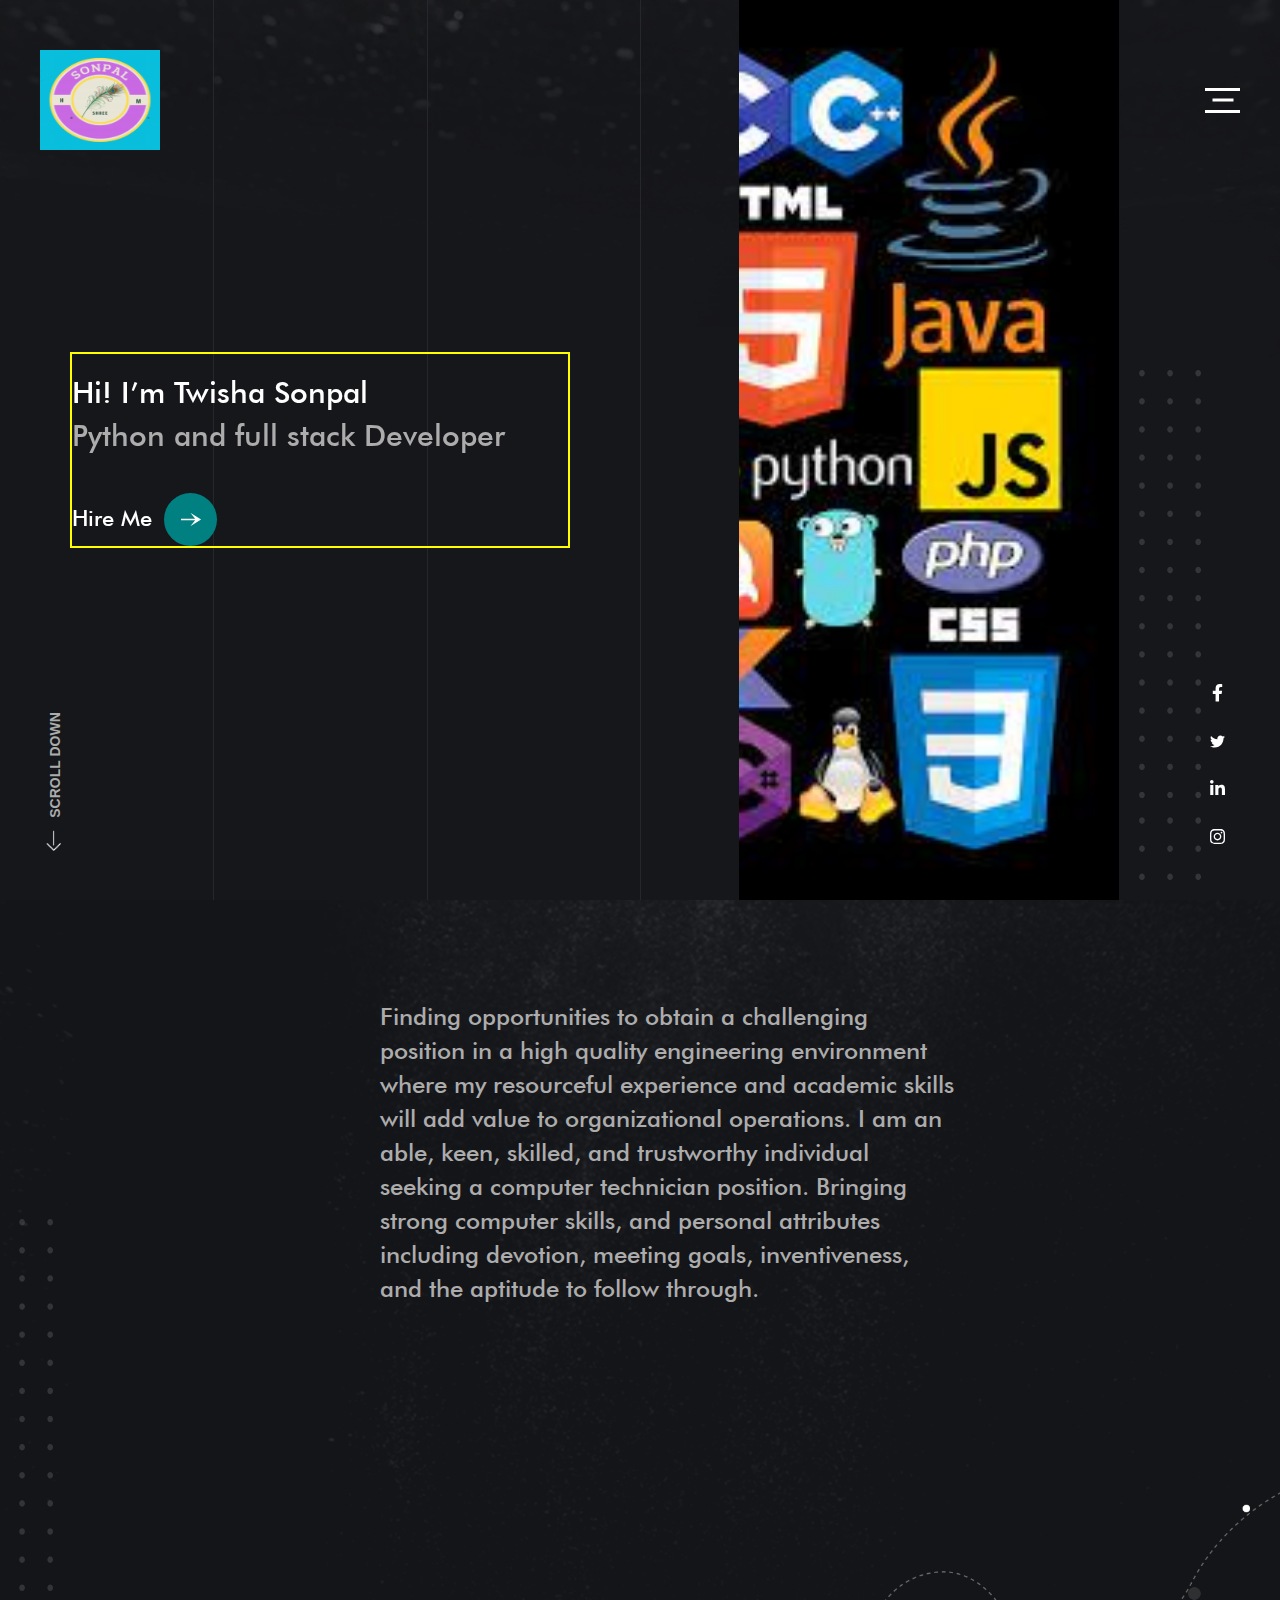
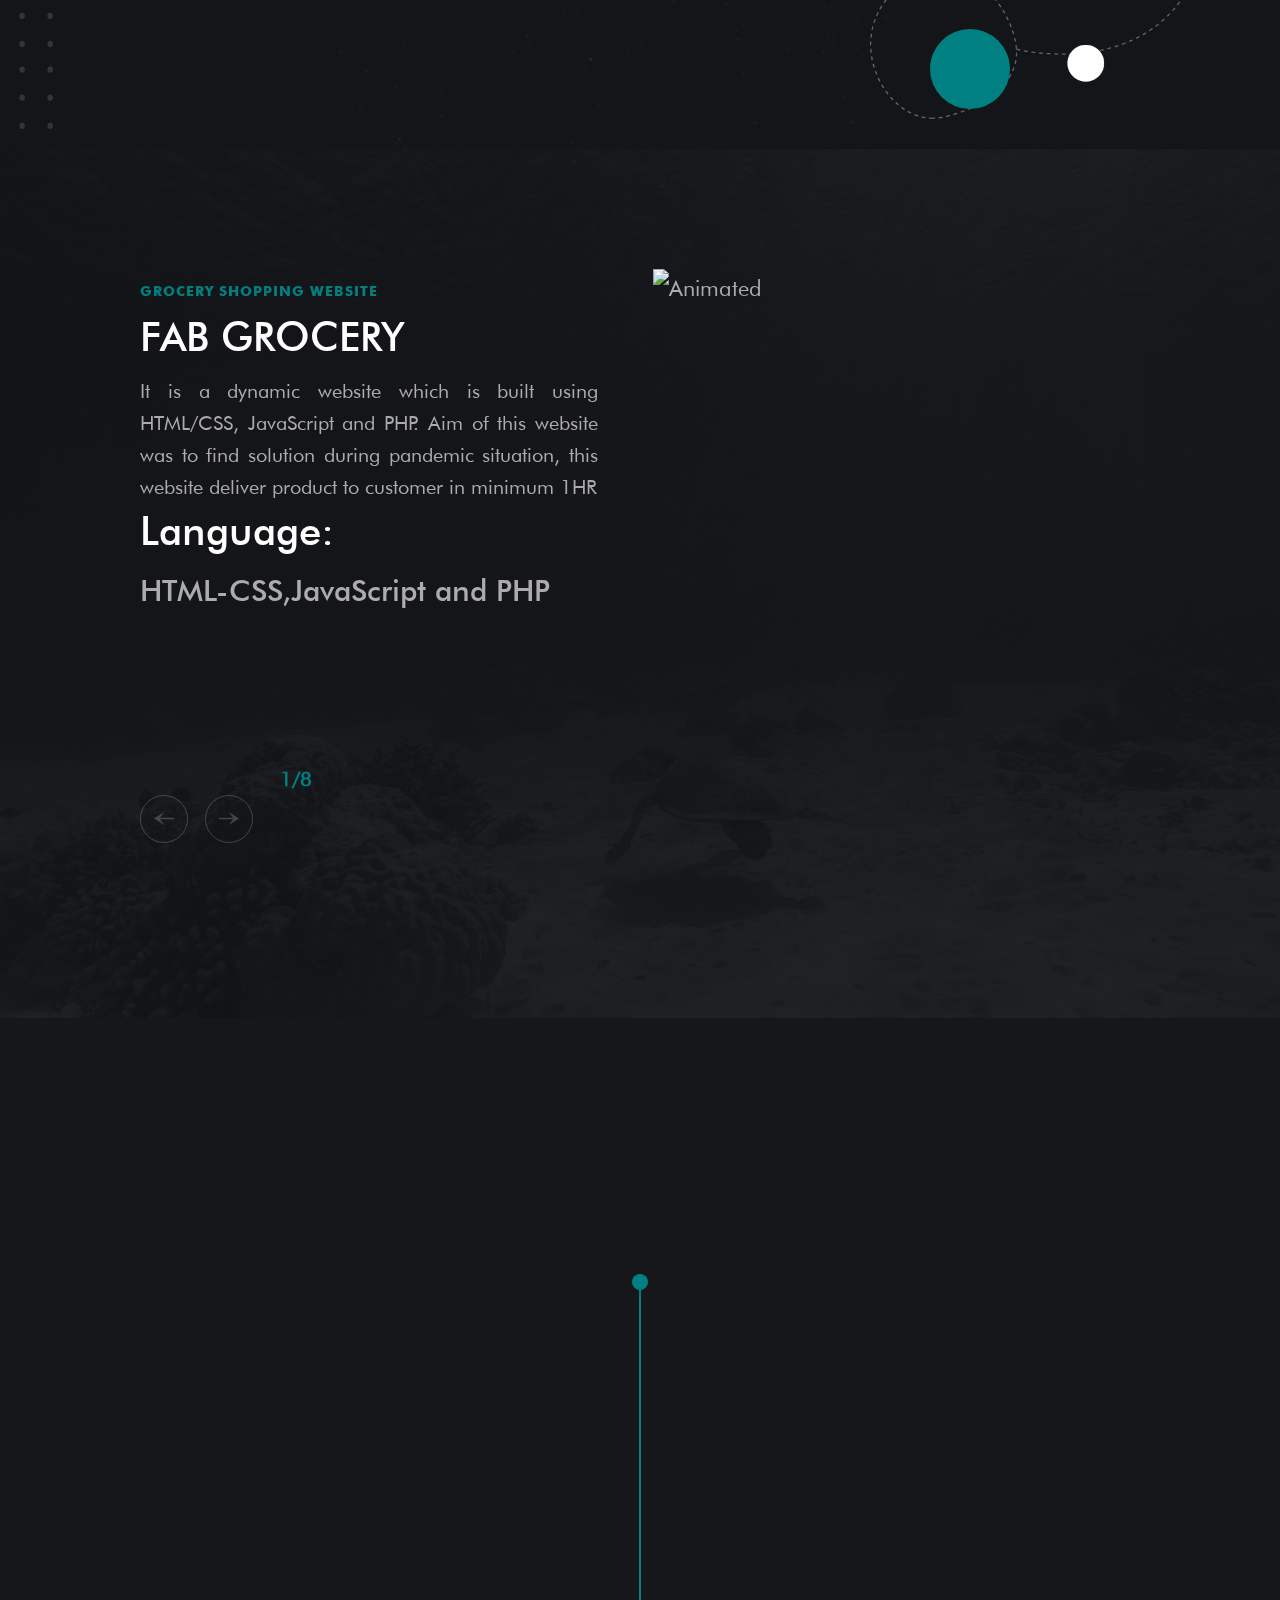
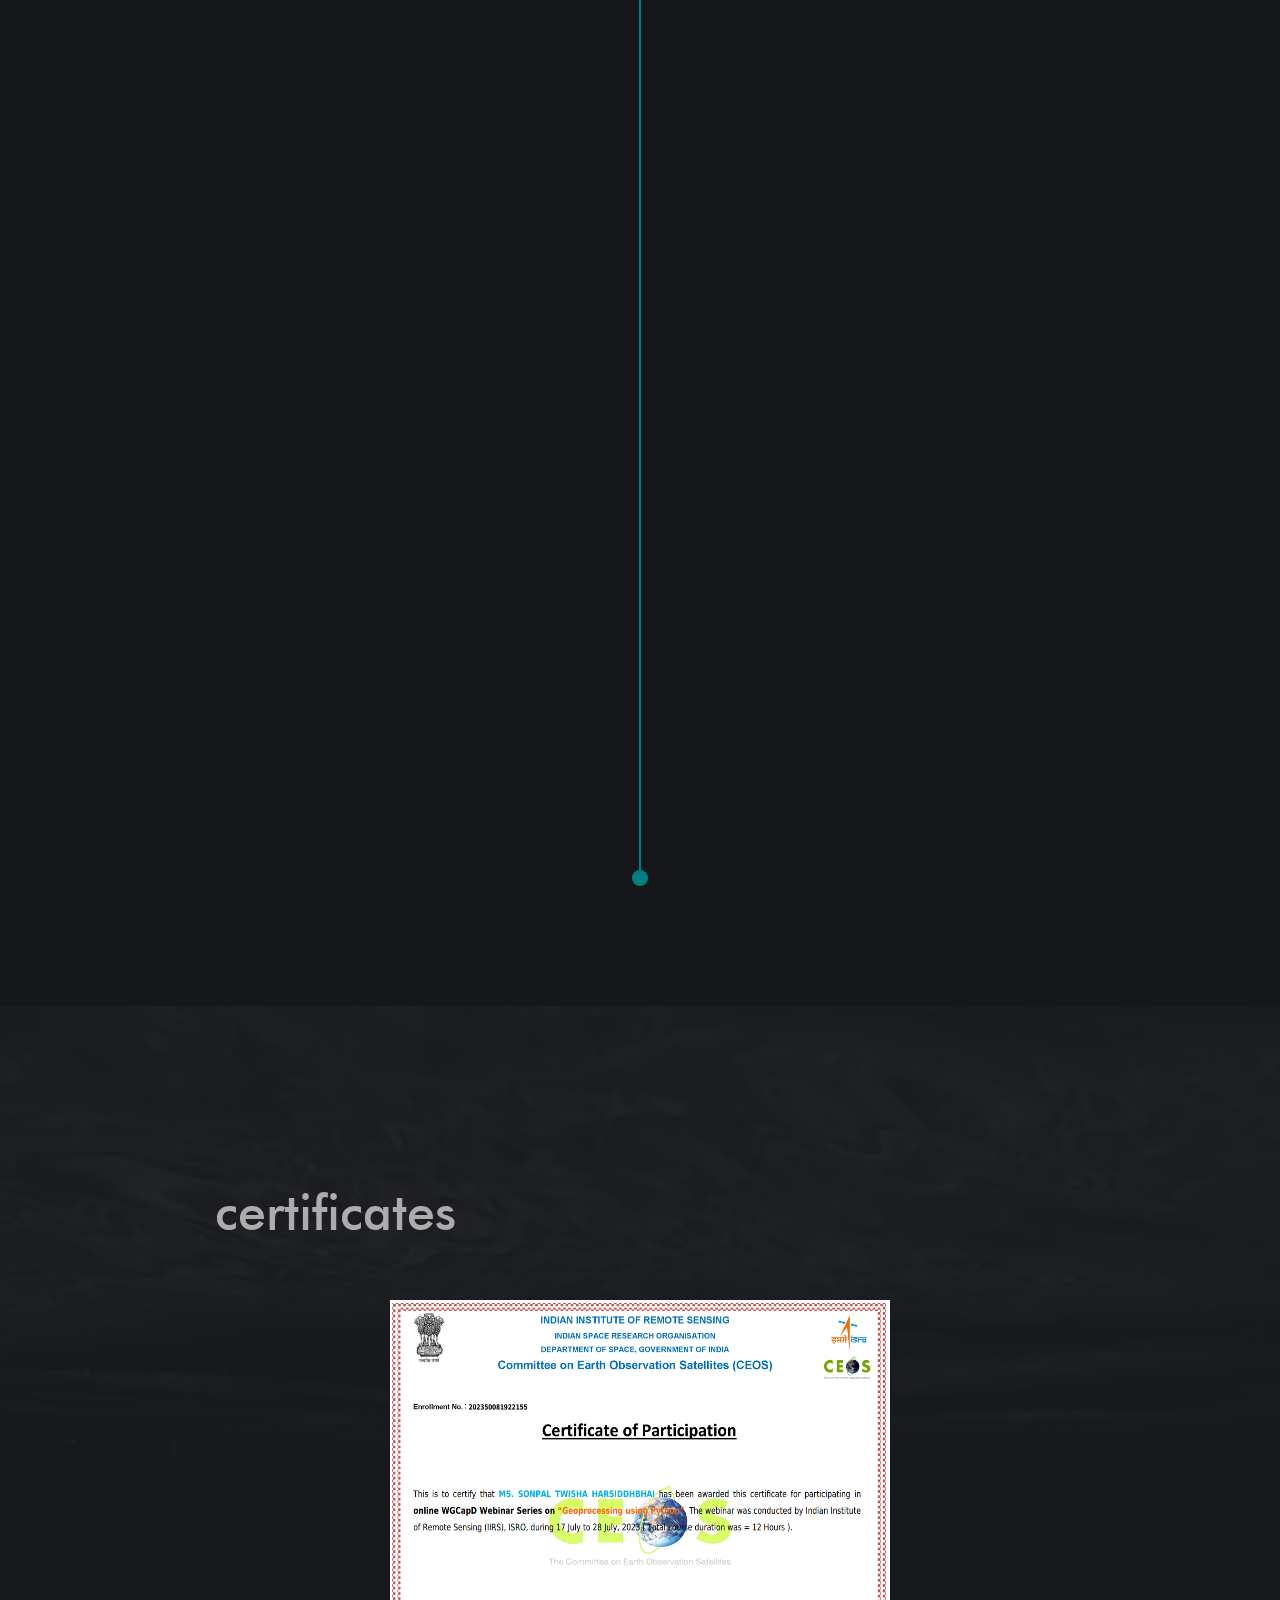
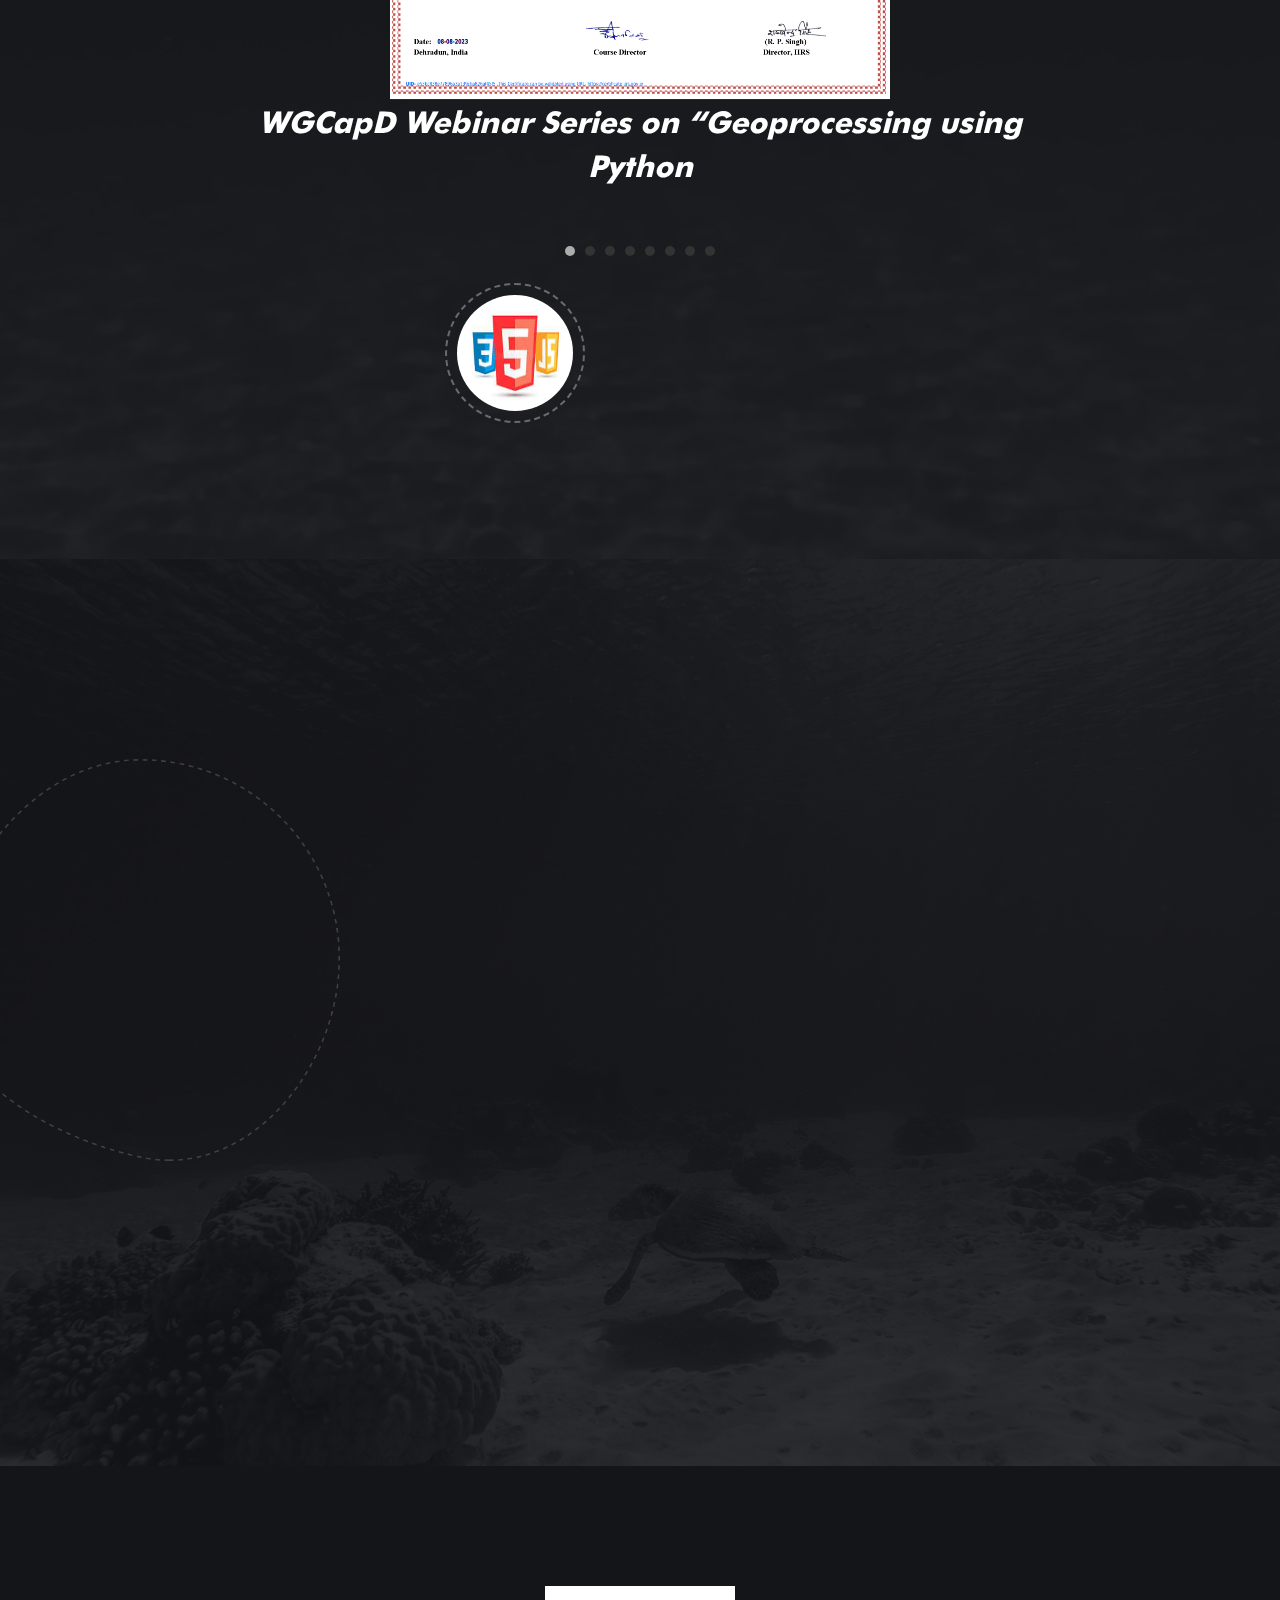
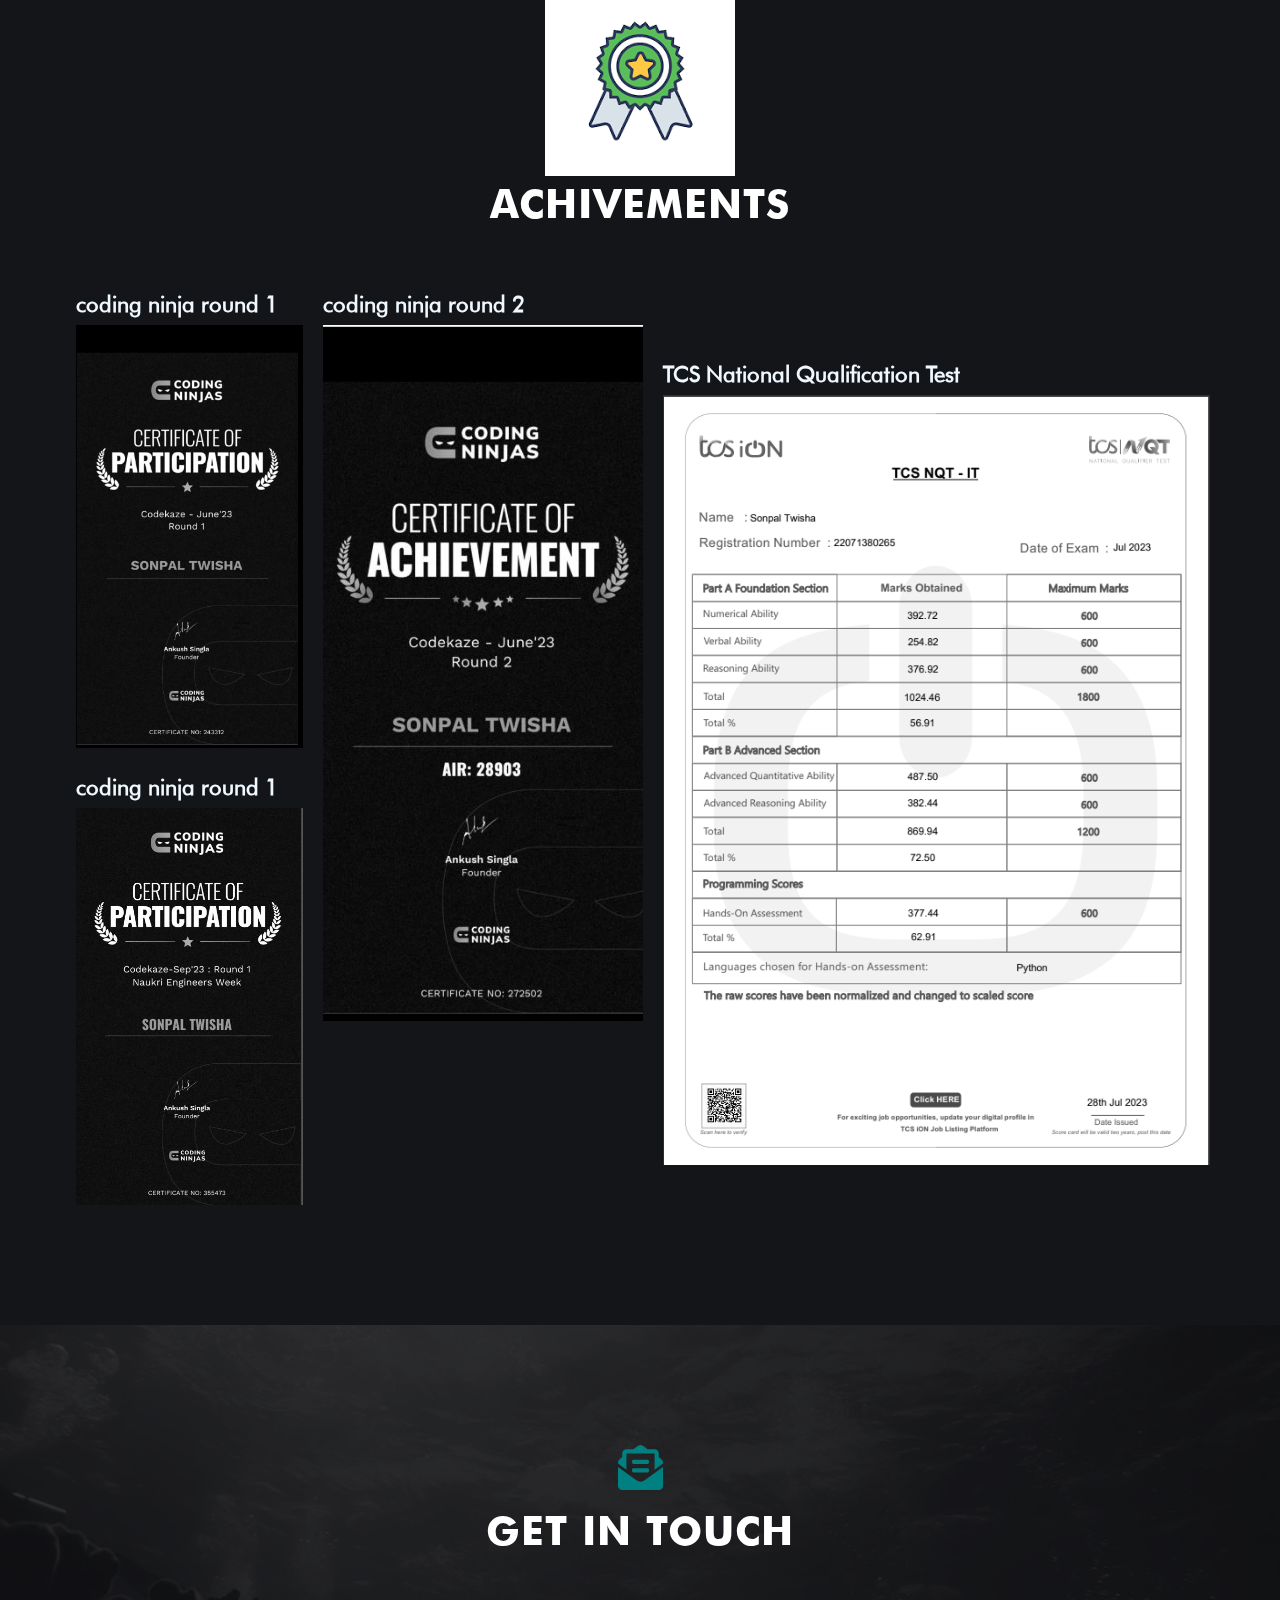
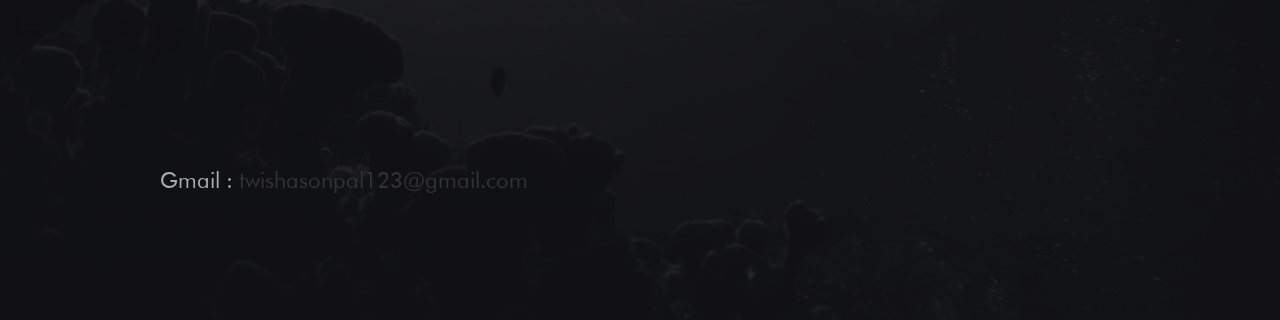
==== index.html @ 23826cef "first commit" ====
﻿<!DOCTYPE html>
<html lang="en-US" class="no-js">

<head>
    <meta charset="utf-8">
    <meta name="description" content="">
    <meta http-equiv="X-UA-Compatible" content="IE=edge">
    <meta name="viewport" content="width=device-width, initial-scale=1, shrink-to-fit=no">
    <meta name="keywords" content="">
    <meta name="author" content="">
    <!--[if IE]><meta http-equiv='X-UA-Compatible' content='IE=edge,chrome=1'><![endif]-->
    <title>Home-1</title>

    <!--favicon icon-->
    <link rel="icon" href="images/favicon.png">

    <link href="../../css?family=Roboto:400,500,700,900&display=swap" rel="stylesheet">

    <!-- slick css -->
    <link rel="stylesheet" href="css/slick.css">

    <!-- global style css -->
    <link rel="stylesheet" href="css/global-style.css">

    <!-- style css -->
    <link rel="stylesheet" href="style.css">
    <!--responsive css-->
    <link rel="stylesheet" href="css/responsive.css">

</head>


<body>
    <!-- ======================================= 
        ==Start Header section==  
    =======================================-->
    <header class="header">
        <a href="index.html" class="logo"><img alt="Animated"  height="100px" width="120px" src="res.gif" /></a>
        <div class="humbarger">
            <span></span>
            <span></span>
            <span></span>
        </div>
    </header>

    <div class="menu-wrapper">
        <ul class="main-menu">
            <li><a href="#about-me" ><h2 style="color: aliceblue;">About me</h2></a></li>
            <li><a href="#eduction" ><h2  style="color: aliceblue;">Eduction</h2></a></li>
            <li><a href="#portfolio" ><h2  style="color: aliceblue;">Projects</h2></a></li>
            <li><a href="#skill" ><h2  style="color: aliceblue;">skill</h2></a></li>
            <li><a href="#Achivements" ><h2 style="color: aliceblue;">Achivements</h2></a></li>
            <li><a href="#certificates" ><h2  style="color: aliceblue;">certificates</h2></a></li>
            <li><a href="#contact" ><h2  style="color: aliceblue;">contact</h2></a></li>
        </ul>
        

        <div class="quick-link">
            <div class="email">
                <span>Contact me</span>
               <a href="twishasonpal123@gmail.com">twishasonpal123@gmail.com</a>
            </div>
            <div class="follow-me">
                <span>Follow me :</span>
                <ul class="social-icon">
                   
                    <li class="linkedin">
                        <a href="https://www.linkedin.com/in/sonpal-twisha-96855a239?lipi=urn%3Ali%3Apage%3Ad_flagship3_profile_view_base_contact_details%3BeDy8ToUYS5erPZ72fyTDCA%3D%3D" title="Linkedin" target="_blank">
                            <svg aria-hidden="true" focusable="false" data-prefix="fab" data-icon="linkedin-in" class="svg-inline--fa fa-linkedin-in fa-w-14" role="img" xmlns="http://www.w3.org/2000/svg" viewbox="0 0 448 512">
                                <path fill="currentColor" d="M100.28 448H7.4V148.9h92.88zM53.79 108.1C24.09 108.1 0 83.5 0 53.8a53.79 53.79 0 0 1 107.58 0c0 29.7-24.1 54.3-53.79 54.3zM447.9 448h-92.68V302.4c0-34.7-.7-79.2-48.29-79.2-48.29 0-55.69 37.7-55.69 76.7V448h-92.78V148.9h89.08v40.8h1.3c12.4-23.5 42.69-48.3 87.88-48.3 94 0 111.28 61.9 111.28 142.3V448z"></path>
                            </svg>
                        </a>
                    </li>
                    <li class="instagram">
                        <a href="" title="Instagram" target="_blank">
                            <svg aria-hidden="true" focusable="false" data-prefix="fab" data-icon="instagram" class="svg-inline--fa fa-instagram fa-w-14" role="img" xmlns="http://www.w3.org/2000/svg" viewbox="0 0 448 512">
                                <path fill="currentColor" d="M224.1 141c-63.6 0-114.9 51.3-114.9 114.9s51.3 114.9 114.9 114.9S339 319.5 339 255.9 287.7 141 224.1 141zm0 189.6c-41.1 0-74.7-33.5-74.7-74.7s33.5-74.7 74.7-74.7 74.7 33.5 74.7 74.7-33.6 74.7-74.7 74.7zm146.4-194.3c0 14.9-12 26.8-26.8 26.8-14.9 0-26.8-12-26.8-26.8s12-26.8 26.8-26.8 26.8 12 26.8 26.8zm76.1 27.2c-1.7-35.9-9.9-67.7-36.2-93.9-26.2-26.2-58-34.4-93.9-36.2-37-2.1-147.9-2.1-184.9 0-35.8 1.7-67.6 9.9-93.9 36.1s-34.4 58-36.2 93.9c-2.1 37-2.1 147.9 0 184.9 1.7 35.9 9.9 67.7 36.2 93.9s58 34.4 93.9 36.2c37 2.1 147.9 2.1 184.9 0 35.9-1.7 67.7-9.9 93.9-36.2 26.2-26.2 34.4-58 36.2-93.9 2.1-37 2.1-147.8 0-184.8zM398.8 388c-7.8 19.6-22.9 34.7-42.6 42.6-29.5 11.7-99.5 9-132.1 9s-102.7 2.6-132.1-9c-19.6-7.8-34.7-22.9-42.6-42.6-11.7-29.5-9-99.5-9-132.1s-2.6-102.7 9-132.1c7.8-19.6 22.9-34.7 42.6-42.6 29.5-11.7 99.5-9 132.1-9s102.7-2.6 132.1 9c19.6 7.8 34.7 22.9 42.6 42.6 11.7 29.5 9 99.5 9 132.1s2.7 102.7-9 132.1z"></path>
                            </svg>
                        </a>
                    </li>
                </ul>
            </div>
        </div>
        <img src="images/horizontal-logo.png" alt="image" class="horizontal-img">
    </div>
    <!-- ======================================= 
        ==End Header section==  
    =======================================-->


    <!-- ======================================= 
        ==Start Hero section==  
    =======================================-->
    <span class="vertical-line line1"></span>
    <span class="vertical-line line2"></span>
    <span class="vertical-line line3"></span>
    <span class="vertical-line line4"></span>
    <span class="vertical-line line5"></span>

    <section class="hero-section pos-relative">
        <div class="hero-image-wrapper">
            <span class="hero-image animate-me"></span>
            <img src="images/dot-texture.png" alt="texture" class="dot-texture animate-me">
        </div>
        <span class="scroll-down animate-me" id="scroll-me">scroll down <img src="images/scroll-down-arrow.png" alt="arrow"></span>
        <ul class="social-icon">
            <li class="facebook">
                <a href="" title="Facebook" target="_blank">
                    <svg aria-hidden="true" focusable="false" data-prefix="fab" data-icon="facebook-f" class="svg-inline--fa fa-facebook-f fa-w-10" role="img" xmlns="http://www.w3.org/2000/svg" viewbox="0 0 320 512">
                        <path fill="currentColor" d="M279.14 288l14.22-92.66h-88.91v-60.13c0-25.35 12.42-50.06 52.24-50.06h40.42V6.26S260.43 0 225.36 0c-73.22 0-121.08 44.38-121.08 124.72v70.62H22.89V288h81.39v224h100.17V288z"></path>
                    </svg>
                </a>
            </li>
            <li class="twitter">
                <a href="" title="Twitter" target="_blank">
                    <svg aria-hidden="true" focusable="false" data-prefix="fab" data-icon="twitter" class="svg-inline--fa fa-twitter fa-w-16" role="img" xmlns="http://www.w3.org/2000/svg" viewbox="0 0 512 512">
                        <path fill="currentColor" d="M459.37 151.716c.325 4.548.325 9.097.325 13.645 0 138.72-105.583 298.558-298.558 298.558-59.452 0-114.68-17.219-161.137-47.106 8.447.974 16.568 1.299 25.34 1.299 49.055 0 94.213-16.568 130.274-44.832-46.132-.975-84.792-31.188-98.112-72.772 6.498.974 12.995 1.624 19.818 1.624 9.421 0 18.843-1.3 27.614-3.573-48.081-9.747-84.143-51.98-84.143-102.985v-1.299c13.969 7.797 30.214 12.67 47.431 13.319-28.264-18.843-46.781-51.005-46.781-87.391 0-19.492 5.197-37.36 14.294-52.954 51.655 63.675 129.3 105.258 216.365 109.807-1.624-7.797-2.599-15.918-2.599-24.04 0-57.828 46.782-104.934 104.934-104.934 30.213 0 57.502 12.67 76.67 33.137 23.715-4.548 46.456-13.32 66.599-25.34-7.798 24.366-24.366 44.833-46.132 57.827 21.117-2.273 41.584-8.122 60.426-16.243-14.292 20.791-32.161 39.308-52.628 54.253z"></path>
                    </svg>
                </a>
            </li>
            <li class="linkedin">
                <a href="" title="Linkedin" target="_blank">
                    <svg aria-hidden="true" focusable="false" data-prefix="fab" data-icon="linkedin-in" class="svg-inline--fa fa-linkedin-in fa-w-14" role="img" xmlns="http://www.w3.org/2000/svg" viewbox="0 0 448 512">
                        <path fill="currentColor" d="M100.28 448H7.4V148.9h92.88zM53.79 108.1C24.09 108.1 0 83.5 0 53.8a53.79 53.79 0 0 1 107.58 0c0 29.7-24.1 54.3-53.79 54.3zM447.9 448h-92.68V302.4c0-34.7-.7-79.2-48.29-79.2-48.29 0-55.69 37.7-55.69 76.7V448h-92.78V148.9h89.08v40.8h1.3c12.4-23.5 42.69-48.3 87.88-48.3 94 0 111.28 61.9 111.28 142.3V448z"></path>
                    </svg>
                </a>
            </li>
            <li class="instagram">
                <a href="" title="Instagram" target="_blank">
                    <svg aria-hidden="true" focusable="false" data-prefix="fab" data-icon="instagram" class="svg-inline--fa fa-instagram fa-w-14" role="img" xmlns="http://www.w3.org/2000/svg" viewbox="0 0 448 512">
                        <path fill="currentColor" d="M224.1 141c-63.6 0-114.9 51.3-114.9 114.9s51.3 114.9 114.9 114.9S339 319.5 339 255.9 287.7 141 224.1 141zm0 189.6c-41.1 0-74.7-33.5-74.7-74.7s33.5-74.7 74.7-74.7 74.7 33.5 74.7 74.7-33.6 74.7-74.7 74.7zm146.4-194.3c0 14.9-12 26.8-26.8 26.8-14.9 0-26.8-12-26.8-26.8s12-26.8 26.8-26.8 26.8 12 26.8 26.8zm76.1 27.2c-1.7-35.9-9.9-67.7-36.2-93.9-26.2-26.2-58-34.4-93.9-36.2-37-2.1-147.9-2.1-184.9 0-35.8 1.7-67.6 9.9-93.9 36.1s-34.4 58-36.2 93.9c-2.1 37-2.1 147.9 0 184.9 1.7 35.9 9.9 67.7 36.2 93.9s58 34.4 93.9 36.2c37 2.1 147.9 2.1 184.9 0 35.9-1.7 67.7-9.9 93.9-36.2 26.2-26.2 34.4-58 36.2-93.9 2.1-37 2.1-147.8 0-184.8zM398.8 388c-7.8 19.6-22.9 34.7-42.6 42.6-29.5 11.7-99.5 9-132.1 9s-102.7 2.6-132.1-9c-19.6-7.8-34.7-22.9-42.6-42.6-11.7-29.5-9-99.5-9-132.1s-2.6-102.7 9-132.1c7.8-19.6 22.9-34.7 42.6-42.6 29.5-11.7 99.5-9 132.1-9s102.7-2.6 132.1 9c19.6 7.8 34.7 22.9 42.6 42.6 11.7 29.5 9 99.5 9 132.1s2.7 102.7-9 132.1z"></path>
                    </svg>
                </a>
            </li>
        </ul>

        <div class="container">
            <div class="content-wrapper">
                <div style='border: 2px solid yellow;width: 500px;'class ="hero-content">
                    <h2 class="animate-me">Hi! I’m Twisha Sonpal</h2>
                    <h3 class="animate-me">Python and full stack Developer</h3>
                    <a href="Twisha_final.pdf"  class=" link-default animate-me">Hire Me
                        <span>
                            <img src="images/arrow-right-white.png" alt="arrow">
                        </span>
                    </a>
                </div>
            </div>
        </div>
    </section>
    <!-- ======================================= 
        ==End Hero section==  
    =======================================-->

    <!-- ======================================= 
        ==Start about section==  
    =======================================-->
    <section class="about-section pos-relative" id="about-me">
        <div class="overlay"></div>
        <div class="about-shape">
            <img src="images/about-shape.png" alt="shape" class="shape">
            <span class="circle1"></span>
        </div>
        <div class="container">
            <img src="images/dot-texture.png" alt="pattern img" class="dot-pattern">
            <span class="about-img1 animate-me"></span>
            <div class="about-content">
                <h4 class="animate-me">Finding opportunities to obtain a challenging position in a high quality engineering environment
                    where my resourceful experience and academic skills will add value to organizational operations.
                    I am an able, keen, skilled, and trustworthy individual seeking a computer technician position.
                    Bringing strong computer skills, and personal attributes including devotion, meeting goals,
                    inventiveness, and the aptitude to follow through.
                     </h4>
                <h5 class="animate-me" style="margin-top: 85px;">•	Understand the client’s subject matter completely and build on the knowledge related to it, becoming intimately familiar with the subject matter. Determine methods to address the specific customer’s needs and requirements.</h5>
            </div>
            <span class="about-img2 animate-me"></span>
        </div>
    </section>
    <!-- ======================================= 
        ==End about section==  
    =======================================-->
    
    
    <!-- ======================================= 
        ==Start Portfolio section==  
    =======================================-->
    <section class="portfolio-section" id="portfolio">
        <h2 class="section-title" data-enllax-ratio="-0.5" data-enllax-type="foreground">porojects</h2>
        <div class="overlay"></div>
        <img src="images/portfolio-shape.png" alt="shape" class="shape" data-enllax-ratio="0.5" data-enllax-type="foreground">
        <div class="container">
            <div class="portfolio-wrapper">
                <span class="portfolio-paging-status"></span>
                <div class="portfolio-content-wrapper">
                    <div class="portfolio-content">
                        <span class="portfolio-type">Grocery Shopping Website</span>
                        <h2>FAB GROCERY</h2>
                        <p>It is a dynamic website which is built using HTML/CSS, JavaScript and PHP. Aim of
                            this website was to find solution during pandemic situation, this website deliver
                            product to customer in minimum 1HR
                        </p>
                        <h2>Language:<h3>HTML-CSS,JavaScript and PHP</h3></h2>
                    
                    </div>
                    
                    <div class="portfolio-content">
                        <span class="portfolio-type">Data Visualization</span>
                        <h2>Car-Tracker</h2>
                        <p>It detecs the runing car or object in video</p>
                        <h2>Language:<h3>Python:OpenCV</h3></h2>
                    
                    </div>
                    <div class="portfolio-content">
                        <span class="portfolio-type">Web Devlopment</span>
                        <h2>QR Code Scanner</h2>
                        <p>it helps user to create QR-Code</p>
                        <h2>Language:<h3>HTML-CSS,JavaScript</h3></h2>
                       
                    </div>
                    <div class="portfolio-content">
                        <span class="portfolio-type">Web Devlopment</span>
                        <h2>Voice Recorder</h2>
                        <p>it allows user to recoard voice and  upload voice on website</p>
                        <h2>Language:<h3>Python:Django,HTML-CSS,Bootstrape</h3></h2>
                        
                    </div>
                    
                    <div class="portfolio-content">
                        <span class="portfolio-type">web devlopment</span>
                        <h2>Github Search</h2>
                        <p>IT helps user to search github accounts</p>
                        <h2>Language:<h3>HTML-CSS,JavaScript</h3></h2>
                       
                    </div>
                    <div class="portfolio-content">
                        <span class="portfolio-type">Python:Matplotlib,Pandas</span>
                        <h2>Data Analysis</h2>
                        <a href="diwali.pdf"  class=" link-default animate-me">click to see project
                            <span>
                                <img src="images/arrow-right-white.png" alt="arrow">
                            </span>
                        </a>
                        <p>This system is Designed using Python Programming Language in which user can
                            visualize their data in graphical form in which user can see that most of the orders &
                            total sales/amount are from Particular state or city. From graphs we can see that most
                            of the buyers are working in IT, Healthcare and Aviation sector, we can also see that
                            most of the sold products are from Food, Clothing and Electronics category and more</p>
                       
                    </div>
                    <div class="portfolio-content">
                        <span class="portfolio-type">Python Programming</span>
                        <h2>Voting system</h2>
                        <p>This system is Designed using Python Programming Language in which user can
                            can vote to specific person and it analysis that who is winner of election.</p>
                            <h2>Language:<h3>Pythons</h3></h2>
                        
                    </div>
                    <div class="portfolio-content">
                        <span class="portfolio-type">Python Programming</span>
                        <h2>Simple Quiz Application s</h2>
                        <p>This system is created using Python. This system work as a quiz game in which you
                            can participate and by answering question you can know your solving ability.
                            </p>
                            <h2>Language:<h3>Python</h3></h2>
                       
                    </div>
                    
                </div>
                    
               
                <div class="portfolio-img">
                    <div class="img-area">
                        <img alt="Animated" height="520px"  src="fg.gif" />
                    </div>
                    <div class="img-area">
                       <img src="track.PNG"  height="520px"alt="portfolio img">
                    </div>
                    <div class="img-area">
                        <img alt="Animated" height="520px"  src="qr.gif" />
                    </div>
                    <div class="img-area">
                        <img alt="Animated" height="520px"  src="voice.gif" />
                    </div>
                    <div class="img-area">
                        <img src="images/github.PNG"  height="520px"alt="portfolio img">
                    </div>
                    <div class="img-area">
                        <img src="1.JPG"  height="520px"alt="portfolio img">
                    </div>
                   
                      <div class="img-area">
                        <video width="800" height="500" controls>
                        <source src="voating.mp4"   type="video/mp4">
                      
                      Your browser does not support the video tag.
                      </video></div>
                      <div class="img-area">
                        <video width="800" height="500" controls>
                        <source src="quiz.mp4"   type="video/mp4">
                      
                      Your browser does not support the video tag.
                      </video></div>
                   
                   
                </div>
            </div>
        </div>
    </section>
    <!-- ======================================= 
        ==End Portfolio section==  
    =======================================-->
    
    
    <!-- ======================================= 
        ==Start Skill section==  
    =======================================-->
    <section class="skill-section" id="skill">
      
        <div class="container">
            <h2 class="section-title" data-enllax-ratio="0.5" data-enllax-type="foreground" data-enllax-direction="horizontal">My Skills</h2>
            
            <div class="skill-wrapper" id="me-working-skill">
                <span class="vertical-line"></span>
                <div class="single-skill animate-me">
                    <span class="circle"></span>
                    <span class="rectengle"></span>
                    <h3><span class="title">FULLSTACK DEVELOPMENT</span> <span class="line"></span></h3>
                    
                    <p><li>HTML/CSS</li>
                        <li>JavaScript</li>
                        <li>PHP</li>
                        <li>MERN</li></p>
                </div>
                <div class="single-skill animate-me">
                    <span class="circle"></span>
                    <span class="rectengle"></span>
                    <h3><span class="title">PYTHON</span> <span class="line"></span></h3>
                    <p><li>Python Pandas</li>

                        <li>Data Visualization with Python</li>
                        <li>Regular Expressions and Multi-threading</li>
                       <li>Machine learning and Web scraping</li>
                       <li>Web Programming using Python</li>
                       <li>GUI and Game Development using Python</li>
                       <li>Working with Mouse Input, Sounds and Images</li>
                       <li>Django Framework , Cookies and Sessions
                        </li></p>
                </div>
                <div class="single-skill animate-me">
                   <span class="circle"></span>
                   <span class="rectengle"></span>
                    <h3><span class="title">JAVA</span> <span class="line"></span></h3>
                    <p><li>Java Fundamentals</li>
                        <li>OOPs Concepts</li>
                       <li>Overloading & overriding</li>
                       <li>Inheritance with Interface and Abstract Class</li>
                       <li> Exception Handling</li></p>
                </div>
                <div class="single-skill animate-me">
                   <span class="circle"></span>
                   <span class="rectengle"></span>
                    <h3><span class="title">PHP</span> <span class="line"></span></h3>
                    <p><li>PHP Basics</li>
                        <li>Advanced OOP and Design Patterns</li>
                       <li> Web Application</li>
                      <li> Databases.</li> </p>
                </div>
                <div class="single-skill animate-me">
                   <span class="circle"></span>
                   <span class="rectengle"></span>
                    <h3><span class="title">EXCEL</span> <span class="line"></span></h3>
                    <p><li>
                        The AVERAGE Formula</li>
                        <li>Charts and Graphs</li>
                         <li>Sorting Data</li>
                          <li>Find and replace
                    </li> </p>
                </div>
                <div class="single-skill animate-me">
                   <span class="circle"></span>
                   <span class="rectengle"></span>
                    <h3><span class="title">C++</span> <span class="line"></span></h3>
                    <p><li>Categories in C++</li>
                        <li>Storage Management</li>
                       <li>Input and Output in C++ Programs</li></p>
                </div>
                
              
            </div>
        </div>
    </section>
    <!-- ======================================= 
        ==End Skill section==  
    =======================================-->
    
    <!-- ======================================= 
        ==End Service section==  
    =======================================-->


    
    <!-- ======================================= 
        ==Start Testimonial section==  
    =======================================-->
    <section class="testimonial-section" id="certificates">
        <h2 class="section-title" data-enllax-ratio="-0.5" data-enllax-type="foreground">porojects</h2>
        <div class="overlay"></div>
        <div class="container">
            <div class="testimonial-wrapper">
                <h1> certificates</h1>
                <div class="single-testimonial">
                   
                    <div>
                       <center><img src="isro.PNG" alt="quote" height="400" width="500"></center>
                        <h2> <b>WGCapD Webinar Series on “Geoprocessing using Python</b></h2><h2 style="margin-right: 20;"></h2>
                        <h5 class="author"><a href="" target="_blank" title="View Author Info"></a> <span class="desgination"></span></h5>
                    </div>
                    
                    <div>
                        <center><img src="google.jpg" alt="quote"  height="400" width="500"></center>
                        <h2> <b>Crash Course on Python
                        </b></h2><h2 style="margin-right: 20;"></h2>
                        <h5 class="author"><a href="" target="_blank" title="View Author Info"></a> <span class="desgination"></span></h5>
                    </div>
                    
                    <div>
                       <center><img src="info.jpg" alt="quote"  height="400" width="500"></center>
                        <h2> <b>Basic of python</b></h2><h2 style="margin-right: 20;"></h2>
                        <h5 class="author"><a href="" target="_blank" title="View Author Info"></a> <span class="desgination"></span></h5>
                    </div>
                    <div>
                       <center> <img src="fsd.jpg" alt="quote" height="400" width="500"></center>
                        <h2> <b>Full-Stack Development
                        </b></h2><h2 style="margin-right: 20;"></h2>
                        <h5 class="author"><a href="" target="_blank" title="View Author Info"></a> <span class="desgination"></span></h5>
                    </div>
                    <div>
                       <center> <img src="UDEMY.JPG" alt="quote" height="400" width="500"></center>
                        <h2> <b>Python Programming Bootcamp</b></h2><h2 style="margin-right: 20;"></h2>
                        <h5 class="author"><a href="" target="_blank" title="View Author Info"></a> <span class="desgination"></span></h5>
                    </div>
                    <div>
                        <center><img src="tcsion.PNG" alt="quote" height="400" width="500"></center>
                        <h2> <b>Group Discussion</b></h2><h2 style="margin-right: 20;"></h2>
                        <h5 class="author"><a href="" target="_blank" title="View Author Info"></a> <span class="desgination"></span></h5>
                    </div>
                    <div>
                       <center> <img src="mx.JPG" alt="quote" height="400" width="500"></center>
                        <h2> <b></b></h2><h2 style="margin-right: 20;"></h2>
                        <h5 class="author"><a href="" target="_blank" title="View Author Info"></a> <span class="desgination"></span></h5>
                    </div>
                    <div>
                        <center> <img src="ibm.PNG" alt="quote" height="400" width="500"></center>
                         <h2> <b>Exploratory Data Analysis for Machine Learning </b></h2><h2 style="margin-right: 20;"></h2>
                         <h5 class="author"><a href="" target="_blank" title="View Author Info"></a> <span class="desgination"></span></h5>
                     </div>
                </div>
                
                <div class="author-img-wrapper animate-me">
                    <div><img src="full.jpg" class="author-img" alt="author img"></div>
                    <div><img src="python.jpg" class="author-img" alt="author img"></div>
                    <div><img src="php.jpg" class="author-img" alt="author img"></div>
                </div>
            </div>
        </div>
    </section>
    <!-- ======================================= 
        ==End Testimonial section==  
    =======================================-->
    
    
    <!-- ======================================= 
        ==Start Blog section==  
    =======================================-->
    <section class="blog-section" id="eduction">
        <img src="images/blog-ellipse.png" alt="" class="ellipse">
         <div class="container">
            <h2 class="section-title" data-enllax-ratio="0.5" data-enllax-type="foreground" data-enllax-direction="horizontal">Education</h2>
             <div class="blog-wrapper">
                 <div class="single-blog title">
                     <h2 class="animate-me">Education</h2>
                     <a href="blog.html" class="link-default view-more animate-me">
                         <span>
                             <img src="images/arrow-right-white.png" alt="arrow">
                         </span>
                     </a>
                 </div>
                 
                 <div class="single-blog animate-me">
                     <div>
                         <a href="" class="featured-img"><img src="gujarat.png" alt="featured img"></a>
                         <div class="post-title">
                             <h3><a href="">SSC 2019<br>Passout:2019<br>Score:78 PR</a></h3>
                         </div>
                     </div>
                     <div class="like-comment">
                         <a href="#" class="read-more">
                             <img src="images/arrow-right-white.png" alt="arrow">
                         </a>
                        
                     </div>
                 </div>
                 
                 <div class="single-blog animate-me">
                     <div>
                         <a href="" class="featured-img"><img src="gtulogo.jpg" alt="featured img"></a>
                         <div class="post-title">
                         <h3><a href="">Diploma in Computer Engineering <br>Passout:2022 <br>Score: 78 CGPA</a></h3>
                         
                     </div>
                     </div>
                     <div class="like-comment">
                         <a href="#" class="read-more">
                             <span>
                                 <img src="images/arrow-right-white.png" alt="arrow">
                             </span>
                         </a>
                        
                     </div>
                 </div>
                 
                 <div class="single-blog animate-me">
                     <div>
                         <a href="" class="featured-img"><img src="l.j.jpg" alt="featured img"></a>
                         <div class="post-title">
                             <h3><a href="">Bechlore in Computer Science Engineering<br>Passout:2025 <br> Score: Persuing</a></h3>
                         </div>
                     </div>
                     <div class="like-comment">
                         <a href="#" class="read-more">
                             <span>
                                 <img src="images/arrow-right-white.png" alt="arrow">
                             </span>
                         </a>
                        
                     </div>
                 </div>
             </div>
         </div>
     </section>
     <!-- ======================================= 
         ==End Blog section==  
     =======================================-->
     
     
     <!-- ======================================= 
         ==Start Instagram section==  
     =======================================-->
     <section class="instagram-section" id="Achivements">
         <img src="Achivements" alt="shape" class="insta-shape">
         <div class="container">
             <div class="section-title">
                    <center><img src="Achivements.png" alt="shape"></center>
                 <h2>Achivements</h2>
             </div>
             <div class="instagram-img-wrapper">
                 <div class="single-col sm">
                     <a href=""><b style="color: aliceblue;">coding ninja round 1</b><img src="conding_ninja_certificate1.png" alt="instagram img"></a>
                     <a href=""><b style="color: aliceblue;">coding ninja round 1</b><img src="codingninja1.jpg" alt="instagram img"></a>
                 </div>
                 <div class="single-col md">
                     
                     <a href=""><b style="color: aliceblue;">coding ninja round 2</b><img src="coding_ninja2.png" alt="instagram img"></a>
                 </div>
                 <div class="single-col lg">
                     <a href=""><b style="color: aliceblue;">TCS National Qualification Test</b><img src="tcsnqt.PNG" alt="instagram img"></a>
                 </div>
             </div>
         </div>
     </section>
    <!-- ======================================= 
        ==End Blog section==  
    =======================================-->
    
    
    <!-- ======================================= 
        ==Start Instagram section==  
    =======================================-->
    <!-- <section class="instagram-section">
        <img src="images/instagram-shape.png" alt="shape" class="insta-shape">
        <div class="container">
            <div class="section-title">
                <svg aria-hidden="true" focusable="false" data-prefix="fab" data-icon="instagram" class="svg-inline--fa fa-instagram fa-w-14" role="img" xmlns="http://www.w3.org/2000/svg" viewbox="0 0 448 512">
                        <path fill="currentColor" d="M224.1 141c-63.6 0-114.9 51.3-114.9 114.9s51.3 114.9 114.9 114.9S339 319.5 339 255.9 287.7 141 224.1 141zm0 189.6c-41.1 0-74.7-33.5-74.7-74.7s33.5-74.7 74.7-74.7 74.7 33.5 74.7 74.7-33.6 74.7-74.7 74.7zm146.4-194.3c0 14.9-12 26.8-26.8 26.8-14.9 0-26.8-12-26.8-26.8s12-26.8 26.8-26.8 26.8 12 26.8 26.8zm76.1 27.2c-1.7-35.9-9.9-67.7-36.2-93.9-26.2-26.2-58-34.4-93.9-36.2-37-2.1-147.9-2.1-184.9 0-35.8 1.7-67.6 9.9-93.9 36.1s-34.4 58-36.2 93.9c-2.1 37-2.1 147.9 0 184.9 1.7 35.9 9.9 67.7 36.2 93.9s58 34.4 93.9 36.2c37 2.1 147.9 2.1 184.9 0 35.9-1.7 67.7-9.9 93.9-36.2 26.2-26.2 34.4-58 36.2-93.9 2.1-37 2.1-147.8 0-184.8zM398.8 388c-7.8 19.6-22.9 34.7-42.6 42.6-29.5 11.7-99.5 9-132.1 9s-102.7 2.6-132.1-9c-19.6-7.8-34.7-22.9-42.6-42.6-11.7-29.5-9-99.5-9-132.1s-2.6-102.7 9-132.1c7.8-19.6 22.9-34.7 42.6-42.6 29.5-11.7 99.5-9 132.1-9s102.7-2.6 132.1 9c19.6 7.8 34.7 22.9 42.6 42.6 11.7 29.5 9 99.5 9 132.1s2.7 102.7-9 132.1z"></path>
                    </svg>
                <h2>Instagram</h2>
            </div>
            <div class="instagram-img-wrapper">
                <div class="single-col sm">
                    <a href=""><img src="images/instagram-img1.jpg" alt="instagram img"></a>
                    <a href=""><img src="images/instagram-img2.jpg" alt="instagram img"></a>
                </div>
                <div class="single-col md">
                    <a href=""><img src="images/instagram-img3.jpg" alt="instagram img"></a>
                    <a href=""><img src="images/instagram-img4.jpg" alt="instagram img"></a>
                </div>
                <div class="single-col lg">
                    <a href=""><img src="images/instagram-img5.jpg" alt="instagram img"></a>
                </div>
            </div>
        </div>
    </section> -->
    <!-- ======================================= 
        ==End Instagram section==  
    =======================================-->
    
    <!-- ======================================= 
        ==Start Contact section==  
    =======================================-->
    <section class="footer-area" id="contact">
        <div class="contact-section">
            <div class="container">
            <div class="section-title">
                <svg aria-hidden="true" focusable="false" data-prefix="fas" data-icon="envelope-open-text" class="svg-inline--fa fa-envelope-open-text fa-w-16" role="img" xmlns="http://www.w3.org/2000/svg" viewbox="0 0 512 512"><path fill="currentColor" d="M176 216h160c8.84 0 16-7.16 16-16v-16c0-8.84-7.16-16-16-16H176c-8.84 0-16 7.16-16 16v16c0 8.84 7.16 16 16 16zm-16 80c0 8.84 7.16 16 16 16h160c8.84 0 16-7.16 16-16v-16c0-8.84-7.16-16-16-16H176c-8.84 0-16 7.16-16 16v16zm96 121.13c-16.42 0-32.84-5.06-46.86-15.19L0 250.86V464c0 26.51 21.49 48 48 48h416c26.51 0 48-21.49 48-48V250.86L302.86 401.94c-14.02 10.12-30.44 15.19-46.86 15.19zm237.61-254.18c-8.85-6.94-17.24-13.47-29.61-22.81V96c0-26.51-21.49-48-48-48h-77.55c-3.04-2.2-5.87-4.26-9.04-6.56C312.6 29.17 279.2-.35 256 0c-23.2-.35-56.59 29.17-73.41 41.44-3.17 2.3-6 4.36-9.04 6.56H96c-26.51 0-48 21.49-48 48v44.14c-12.37 9.33-20.76 15.87-29.61 22.81A47.995 47.995 0 0 0 0 200.72v10.65l96 69.35V96h320v184.72l96-69.35v-10.65c0-14.74-6.78-28.67-18.39-37.77z"></path></svg>
                <h2>get in touch</h2>
            </div>
            
            <div class="content-wrapper">
                <div class="address-area">
                    <address>
                        <span class="label address-label animate-me">address :</span>
                        <p class="address animate-me">18.-Jay Bhavani Society, Malav Talav,
                            Jvraj Park. Ahmedabad 380051</p>
                        <span>Gmail :</span>
                        <a href="twishasonpal123@gmail.com">twishasonpal123@gmail.com</a>
                    </address>
                </div>
                
            </div>
        </div>
        </div>
        <script>
        

        </script>
        <script src="https://smtpjs.com/v3/smtp.js"></script>
        <!-- <footer class="footer-section">
            <div class="container">
                <div class="footer-content">
                    <div class="copyright-text">
                        <p>&copy; <span class="update-year"></span> Developed By Twisha Sonpal Harsiddhbhai</a> </p>
                    </div>
                    
                    <ul class="social-icon">
                        <li class="facebook">
                            <a href="" title="Facebook" target="_blank">
                                <svg aria-hidden="true" focusable="false" data-prefix="fab" data-icon="facebook-f" class="svg-inline--fa fa-facebook-f fa-w-10" role="img" xmlns="http://www.w3.org/2000/svg" viewbox="0 0 320 512">
                                    <path fill="currentColor" d="M279.14 288l14.22-92.66h-88.91v-60.13c0-25.35 12.42-50.06 52.24-50.06h40.42V6.26S260.43 0 225.36 0c-73.22 0-121.08 44.38-121.08 124.72v70.62H22.89V288h81.39v224h100.17V288z"></path>
                                </svg>
                            </a>
                        </li>
                        <li class="twitter">
                            <a href="" title="Twitter" target="_blank">
                                <svg aria-hidden="true" focusable="false" data-prefix="fab" data-icon="twitter" class="svg-inline--fa fa-twitter fa-w-16" role="img" xmlns="http://www.w3.org/2000/svg" viewbox="0 0 512 512">
                                    <path fill="currentColor" d="M459.37 151.716c.325 4.548.325 9.097.325 13.645 0 138.72-105.583 298.558-298.558 298.558-59.452 0-114.68-17.219-161.137-47.106 8.447.974 16.568 1.299 25.34 1.299 49.055 0 94.213-16.568 130.274-44.832-46.132-.975-84.792-31.188-98.112-72.772 6.498.974 12.995 1.624 19.818 1.624 9.421 0 18.843-1.3 27.614-3.573-48.081-9.747-84.143-51.98-84.143-102.985v-1.299c13.969 7.797 30.214 12.67 47.431 13.319-28.264-18.843-46.781-51.005-46.781-87.391 0-19.492 5.197-37.36 14.294-52.954 51.655 63.675 129.3 105.258 216.365 109.807-1.624-7.797-2.599-15.918-2.599-24.04 0-57.828 46.782-104.934 104.934-104.934 30.213 0 57.502 12.67 76.67 33.137 23.715-4.548 46.456-13.32 66.599-25.34-7.798 24.366-24.366 44.833-46.132 57.827 21.117-2.273 41.584-8.122 60.426-16.243-14.292 20.791-32.161 39.308-52.628 54.253z"></path>
                                </svg>
                            </a>
                        </li>
                        <li class="linkedin">
                            <a href="" title="Linkedin" target="_blank">
                                <svg aria-hidden="true" focusable="false" data-prefix="fab" data-icon="linkedin-in" class="svg-inline--fa fa-linkedin-in fa-w-14" role="img" xmlns="http://www.w3.org/2000/svg" viewbox="0 0 448 512">
                                    <path fill="currentColor" d="M100.28 448H7.4V148.9h92.88zM53.79 108.1C24.09 108.1 0 83.5 0 53.8a53.79 53.79 0 0 1 107.58 0c0 29.7-24.1 54.3-53.79 54.3zM447.9 448h-92.68V302.4c0-34.7-.7-79.2-48.29-79.2-48.29 0-55.69 37.7-55.69 76.7V448h-92.78V148.9h89.08v40.8h1.3c12.4-23.5 42.69-48.3 87.88-48.3 94 0 111.28 61.9 111.28 142.3V448z"></path>
                                </svg>
                            </a>
                        </li>
                        <li class="instagram">
                            <a href="" title="Instagram" target="_blank">
                                <svg aria-hidden="true" focusable="false" data-prefix="fab" data-icon="instagram" class="svg-inline--fa fa-instagram fa-w-14" role="img" xmlns="http://www.w3.org/2000/svg" viewbox="0 0 448 512">
                                    <path fill="currentColor" d="M224.1 141c-63.6 0-114.9 51.3-114.9 114.9s51.3 114.9 114.9 114.9S339 319.5 339 255.9 287.7 141 224.1 141zm0 189.6c-41.1 0-74.7-33.5-74.7-74.7s33.5-74.7 74.7-74.7 74.7 33.5 74.7 74.7-33.6 74.7-74.7 74.7zm146.4-194.3c0 14.9-12 26.8-26.8 26.8-14.9 0-26.8-12-26.8-26.8s12-26.8 26.8-26.8 26.8 12 26.8 26.8zm76.1 27.2c-1.7-35.9-9.9-67.7-36.2-93.9-26.2-26.2-58-34.4-93.9-36.2-37-2.1-147.9-2.1-184.9 0-35.8 1.7-67.6 9.9-93.9 36.1s-34.4 58-36.2 93.9c-2.1 37-2.1 147.9 0 184.9 1.7 35.9 9.9 67.7 36.2 93.9s58 34.4 93.9 36.2c37 2.1 147.9 2.1 184.9 0 35.9-1.7 67.7-9.9 93.9-36.2 26.2-26.2 34.4-58 36.2-93.9 2.1-37 2.1-147.8 0-184.8zM398.8 388c-7.8 19.6-22.9 34.7-42.6 42.6-29.5 11.7-99.5 9-132.1 9s-102.7 2.6-132.1-9c-19.6-7.8-34.7-22.9-42.6-42.6-11.7-29.5-9-99.5-9-132.1s-2.6-102.7 9-132.1c7.8-19.6 22.9-34.7 42.6-42.6 29.5-11.7 99.5-9 132.1-9s102.7-2.6 132.1 9c19.6 7.8 34.7 22.9 42.6 42.6 11.7 29.5 9 99.5 9 132.1s2.7 102.7-9 132.1z"></path>
                                </svg>
                            </a>
                        </li>
                    </ul>
                </div>
            </div>
        </footer> -->
    </section>
    <!-- ======================================= 
        ==End Contact section==  
    =======================================-->



    <!-- ======================================= 
        ==Start scroll top==  
    =======================================-->
    <div class="scroll-top not-visible">
        <svg aria-hidden="true" focusable="false" data-prefix="fas" data-icon="angle-up" class="svg-inline--fa fa-angle-up fa-w-10" role="img" xmlns="http://www.w3.org/2000/svg" viewbox="0 0 320 512"><path fill="currentColor" d="M177 159.7l136 136c9.4 9.4 9.4 24.6 0 33.9l-22.6 22.6c-9.4 9.4-24.6 9.4-33.9 0L160 255.9l-96.4 96.4c-9.4 9.4-24.6 9.4-33.9 0L7 329.7c-9.4-9.4-9.4-24.6 0-33.9l136-136c9.4-9.5 24.6-9.5 34-.1z"></path></svg>
    </div>
    <!-- =======================================
        ==End scroll top==  
    =======================================-->

    <!-- jQuary library -->
    <script data-cfasync="false" src="../../cdn-cgi/scripts/5c5dd728/cloudflare-static/email-decode.min.js"></script><script src="js/jquery-3.2.1.min.js"></script>
    
    <!-- enllax parallux -->
    <script src="js/jquery.enllax.min.js"></script>
    
    <!-- waypoint js -->
    <script src="js/waypoint.js"></script>
    
    <!-- slick js -->
    <script src="js/slick.min.js"></script>
    <script src="one.js"></script>

    <!-- all jQuary activation code here and always it will be bottom of all script tag -->
    <script src="js/main.js"></script>
    <script src="script3.js"></script>
</body>

</html>
---- css/global-style.css ----
/************************************************
Css Table Of Content
-----------------------
01. Resset Css
02. Typogrpahy
03. Scroll Top CSS
04. Global Style
*************************************************/
@font-face {
    font-family: 'Futura Bk BT';
    src: url('../fonts/FuturaBT-Book.eot');
    src: url('../fonts/FuturaBT-Book-1.eot') format('embedded-opentype'),
        url('../fonts/FuturaBT-Book.woff2') format('woff2'),
        url('../fonts/FuturaBT-Book.woff') format('woff'),
        url('../fonts/FuturaBT-Book.ttf') format('truetype'),
        url('../fonts/FuturaBT-Book.svg') format('svg');
    font-weight: normal;
    font-style: normal;
    font-display: swap;
}

@font-face {
    font-family: 'Futura Md BT';
    src: url('../fonts/FuturaBT-Medium.eot');
    src: url('../fonts/FuturaBT-Medium-1.eot') format('embedded-opentype'),
        url('../fonts/FuturaBT-Medium.woff2') format('woff2'),
        url('../fonts/FuturaBT-Medium.woff') format('woff'),
        url('../fonts/FuturaBT-Medium.ttf') format('truetype'),
        url('../fonts/FuturaBT-Medium.svg') format('svg');
    font-weight: 500;
    font-style: normal;
    font-display: swap;
}

@font-face {
    font-family: 'Futura Md BT';
    src: url('../fonts/FuturaBT-Bold.eot');
    src: url('../fonts/FuturaBT-Bold-1.eot') format('embedded-opentype'),
        url('../fonts/FuturaBT-Bold.woff2') format('woff2'),
        url('../fonts/FuturaBT-Bold.woff') format('woff'),
        url('../fonts/FuturaBT-Bold.ttf') format('truetype'),
        url('../fonts/FuturaBT-Bold.svg') format('svg');
    font-weight: bold;
    font-style: normal;
}


/*--------------01. Start Resset Css------------------*/
* {
    margin: 0px;
    padding: 0px;
}
*,
*::before,
*::after {
  box-sizing: border-box;
}
*:focus{
    outline: inherit
}

html {
  line-height: 1.15; 
  -webkit-text-size-adjust: 100%;
}
main {
  display: block;
}

hr {
  box-sizing: content-box; 
  height: 0; 
  overflow: visible;
}
pre {
    font-family: monospace, monospace;
    font-size: 1em;
    margin-top: 0;
    margin-bottom: 1rem;
    overflow: auto;
}
a {
  background-color: transparent;
}
abbr[title] {
  border-bottom: none;
  text-decoration: underline; 
  text-decoration: underline dotted; 
}

b,
strong {
  font-weight: bolder;
}
pre,
code,
kbd,
samp {
  font-family: monospace, monospace; 
  font-size: 1em; 
}
small {
  font-size: 80%;
}
sub,
sup {
  font-size: 75%;
  line-height: 0;
  position: relative;
  vertical-align: baseline;
}
sub {
  bottom: -0.25em;
}
sup {
  top: -0.5em;
}

dt {
  font-weight: bold;
}
dd {
  margin-bottom: .5rem;
  margin-left: 0; 
}
blockquote {
  margin: 0 0 1rem;
}
dfn {
  font-style: italic; 
}
address {
  margin-bottom: 1rem;
  font-style: normal;
  line-height: inherit;
}
article, aside, dialog, figcaption, figure, footer, header, hgroup, main, nav, section {
  display: block;
}
a:not([href]):not([tabindex]) {
  color: inherit;
  text-decoration: none;
}

a:not([href]):not([tabindex]):focus, a:not([href]):not([tabindex]):hover {
  color: inherit;
  text-decoration: none;
}

a:not([href]):not([tabindex]):focus {
  outline: 0;
}
button,
select { 
  text-transform: none;
}
button,
[type="button"],
[type="reset"],
[type="submit"] {
  -webkit-appearance: button;
}

button::-moz-focus-inner,
[type="button"]::-moz-focus-inner,
[type="reset"]::-moz-focus-inner,
[type="submit"]::-moz-focus-inner {
  border-style: none;
  padding: 0;
}

button:-moz-focusring,
[type="button"]:-moz-focusring,
[type="reset"]:-moz-focusring,
[type="submit"]:-moz-focusring {
  outline: 1px dotted ButtonText;
}
fieldset {
  padding: 0.35em 0.75em 0.625em;
}
legend {
  box-sizing: border-box; 
  color: inherit; 
  display: table;
  max-width: 100%;
  padding: 0; 
  white-space: normal;
}
progress {
  vertical-align: baseline;
}
textarea {
  overflow: auto;
}
[type="checkbox"],
[type="radio"] {
  box-sizing: border-box;
  padding: 0; 
}

[type="number"]::-webkit-inner-spin-button,
[type="number"]::-webkit-outer-spin-button {
  height: auto;
}

[type="search"] {
  -webkit-appearance: textfield; 
  outline-offset: -2px; 
}

[type="search"]::-webkit-search-decoration {
  -webkit-appearance: none;
}

::-webkit-file-upload-button {
  -webkit-appearance: button; 
  font: inherit; 
}
details {
  display: block;
}
summary {
  display: list-item;
}
template {
  display: none;
}
[hidden] {
  display: none;
}
body, p {
    padding: 0px;
    font-size: 22px;
    line-height: 1.8;
    color: #acacac;
    margin: 0px auto;
    font-family: 'Futura Bk BT';
    -webkit-font-smoothing: antialiased;
    -moz-osx-font-smoothing: grayscale;
}
body,
html {
    height: 100%;
}

h1,
h2,
h3,
h4,
h5,
h6,
p,
figur,
a {
    margin: 0px;
    font-weight: normal;
}

h1,
h2,
h3,
h4,
h5,
h6 {
    font-family: 'Futura Md BT';
    -webkit-font-variant-ligatures: common-ligatures;
    font-variant-ligatures: common-ligatures;
}
img{
    display: block;
    max-width: 100%;
    border-style: none;
    vertical-align: middle;
}
a {
    text-decoration: none;
    color: #333;
}
a:hover,
a:focus,
input:focus,
button:focus,
a:active {
    text-decoration: none;
    outline: none;
    outline-offset: 0px;
    box-shadow: none;
}
ul {
    list-style: none;
    margin: 0;
    padding: 0;
}
input,
textarea,
select {
    border: 1px solid #333;
    color: #fff;
    font-size: 17px;
    padding: 10px 15px;
    width: 100%;
    margin: 0 0 20px 0;
    max-width: 100%;
    resize: none;
    height: 50px;
    background: transparent;
}
textarea{
    height: 120px;
}

/*------------01. End Resset Css----------------------*/


/*--------------------02. Typography------------------*/
/*-------heading Typogrpahy--------*/
h1 {
    font-size: 50px;
    line-height: 65px;
}
h2 {
    font-size: 40px;
    line-height: 54px;
}
h3 {
    font-size: 30px;
    line-height: 42px;
}
h4 {
    font-size: 24px;
    line-height: 34px;
}
h5 {
    font-size: 18px;
    line-height: 28px;
}
h6 {
    font-size: 16px;
    line-height: 26px;
}


/*-------------03. scroll top css-----------*/
.scroll-top {
    background: #008081;
    border-radius: 3px;
    bottom: 50px;
    cursor: pointer;
    height: 40px;
    position: fixed;
    right: 30px;
    text-align: center;
    width: 40px;
    z-index: 9;
}
.scroll-top svg {
    width: 12px;
    color: #fff;
    position: relative;
    top: 3px;
}
.not-visible {
    visibility: hidden;
    display: none;
}



/*-------------04. Global style---------------*/
/*------font weight-------*/
.fw-200 {
    font-weight: 200;
}.fw-300 {
    font-weight: 300;
}.fw-400 {
    font-weight: 400;
}.fw-500 {
    font-weight: 500;
}.fw-600 {
    font-weight: 600;
}.fw-700 {
    font-weight: 700;
}.fw-800 {
    font-weight: 800;
}.fw-900 {
    font-weight: 900;
}

.pos-relative {
    position: relative;
}
.overlay {
    position: absolute;
    left: 0;
    top: 0;
    width: 100%;
    height: 100%;
}
.futura-book{
    font-family: 'Futura Bk BT';
}
.futura-medium{
    font-family: 'Futura Md BT';
    font-weight: 500;
}
.futura-bold{
    font-family: 'Futura Md BT';
    font-weight: bold;
}
.roboto{
    font-family: 'Roboto', sans-serif;
}

.social-icon li {
    display: block;
    margin-bottom: 2px;
}
.social-icon li:last-child {
    margin-bottom: 0;
}
.social-icon li a {
    width: 46px;
    height: 46px;
    border-radius: 100%;
    color: #fff;
    display: flex;
    flex-flow: column;
    align-items: center;
    justify-content: center;
    text-align: center;
    transition: all 0.5s ease;
}
.social-icon li a:hover {
    background: #008081;
}
.social-icon li a svg{
    width: 15px;
}
.social-icon li.facebook a svg{
    width: 11px;
}


.container{
    width: 100%;
    margin: 0 auto;
} 

@media (min-width: 576px){
    .container {
        max-width: 540px;
    }
}

@media (min-width: 768px){
    .container{
        max-width: 720px;
    } 
}

@media (min-width: 992px){
    .container{
        max-width: 960px;
    } 
}

@media (min-width: 1200px){
    .container{
        max-width: 1140px;
    } 
}

@media (min-width: 1400px){
    .container{
        max-width: 1280px;
    } 
}



.transition-3ms,
a {
    -webkit-transition: all 0.3s ease;
    -moz-transition: all 0.3s ease;
    -ms-transition: all 0.3s ease;
    -o-transition: all 0.3s ease;
    transition: all 0.3s ease;
}

.transition-5ms {
    -webkit-transition: all 0.5s ease;
    -moz-transition: all 0.5s ease;
    -ms-transition: all 0.5s ease;
    -o-transition: all 0.5s ease;
    transition: all 0.5s ease;
}


.link-default{
    display: inline-block;
    color: #fff;
    font-family: 'Futura Md BT';
    font-weight: 500;
    margin-top: 37px;
}
.link-default span{
    height: 53px;
    width: 53px;
    background: #008081;
    border-radius: 100%;
    display: inline-flex;
    flex-flow: column;
    align-items: center;
    justify-content: center;
    margin-left: 5px;
}
.link-default:hover span{
    animation: button_pulse 1.5s infinite cubic-bezier(.25, 0, 0, 1);
}

@-webkit-keyframes button_pulse {
    0% {
        box-shadow: 0 0 0 0px rgba(244, 53, 52, 1);
    }
    100% {
        box-shadow: 0 0 0 20px rgba(244, 53, 52, 0);
    }
}
@keyframes button_pulse {
    0% {
        box-shadow: 0 0 0 0px rgba(244, 53, 52, 1);
    }
    100% {
        box-shadow: 0 0 0 20px rgba(244, 53, 52, 0);
    }
}

.btn-default,
input[type="button"],
input[type="submit"],
button[type="button"],
button[type="submit"] {
    border: none;
    height: 50px;
    padding: 0 40px;
    text-transform: uppercase;
    cursor: pointer;
    border-radius: 3px;
    background: #008081;
    font-weight: 500;
    color: #fff;
}
/* --------04. End GLOBAL style css ------**/
---- style.css ----
/************************************************
[Master Stylesheet]
*************************************************/
.vertical-line{
    background: #26272d;
    width: 1px;
    height: 100vh;
    position: fixed;
    top: 0;
    z-index: 1;
}
.vertical-line.line1{
    left: calc(100% / 6);
}
.vertical-line.line2{
    left: calc(100% / 6 * 2);
}
.vertical-line.line3{
    left: calc(100% / 6 * 3);
}
.vertical-line.line4{
    left: calc(100% / 6 * 4);
}
.vertical-line.line5{
    left: calc(100% / 6 * 5);
}

/*----------header-----*/
.header{
    display: flex;
    flex-flow: row;
    align-items: center;
    justify-content: space-between;
    position: fixed;
    z-index: 99;
    width: 100%;
    padding: 50px 40px 0;
    left: 0;
    top: 0px;
    transition: all 0.5s ease;
}
header.header.sticky {
    background: #16171b;
    padding: 15px 40px;
}
.header .humbarger{
    width: 35px;
    height: 25px;
    position: relative;
    cursor: pointer;
}
.header .humbarger span {
    display: block;
    width: 100%;
    height: 3px;
    background: #fff;
    position: absolute;
    transition: all 0.5s ease;
}
.header .humbarger span:nth-child(1) {
    top: 0;
    left: 0;
}
.header .humbarger span:nth-child(2) {
    top: 50%;
    left: 50%;
    width: 60%;
    transform: translate(-50%, -50%);
}
.header .humbarger:hover span:nth-child(2) {
    width: 100%;
}
.header .humbarger span:nth-child(3) {
    bottom: 0;
    left: 0;
}

.header.show-menu .humbarger span:nth-child(1) {
    transform-origin: center;
    top: 50%;
    transform: translateY(-50%) rotate(45deg);
}
.header.show-menu .humbarger span:nth-child(2) {
    opacity: 0;
    visibility: hidden;
}
.header.show-menu .humbarger span:nth-child(3) {
    transform-origin: center;
    bottom: 50%;
    transform: translateY(50%) rotate(-45deg);
}



/*-------menu wrapper-----*/
.menu-wrapper{
    position: fixed;
    top: 0;
    left: 0;
    width: 100%;
    height: 100vh;
    background: #111;
    z-index: 15;
    opacity: 0;
    visibility: hidden;
    transition: all 0.5s ease 0.5s;
}
.menu-wrapper.show-menu{
    opacity: 1;
    visibility: visible;
    transition-delay: 0s;
}
.menu-wrapper ul.main-menu {
    position: absolute;
    top: 50%;
    right: 50%;
    transform: translate(50%, -50%);
    width: 100%;
    max-width: 1280px;
}
.menu-wrapper ul.main-menu li{
    margin-bottom: 22px;
}
.menu-wrapper ul.main-menu li:last-child{
    margin-bottom: 0;
}
.menu-wrapper ul.main-menu li a {
    font-size: 70px;
    font-family: 'Futura Md BT';
    font-weight: 700;
    line-height: normal;
    display: inline-block;
    position: relative;
    transform: translateY(-20px);
    transition: all 0.8s ease;
    opacity: 0;
    visibility: hidden;
}
.menu-wrapper ul.main-menu li:nth-child(1) a {
    transition-delay: 0s;
}
.menu-wrapper ul.main-menu li:nth-child(2) a {
    transition-delay: 0.1s;
}
.menu-wrapper ul.main-menu li:nth-child(3) a {
    transition-delay: 0.2s;
}
.menu-wrapper ul.main-menu li:nth-child(4) a {
    transition-delay: 0.3s;
}
.menu-wrapper ul.main-menu li:nth-child(5) a {
    transition-delay: 0.4s;
}
.menu-wrapper ul.main-menu li:nth-child(6) a {
    transition-delay: 0.5s;
}
.menu-wrapper ul.main-menu li:nth-child(7) a {
    transition-delay: 0.6s;
}

.menu-wrapper.show-menu ul.main-menu li a {
    transform: translateY(0);
    opacity: 1;
    visibility: visible;
}

.menu-wrapper ul.main-menu li a:before {
    content: attr(data-text);
    color: #008081;
    position: absolute;
    top: 0;
    left: 0;
    width: 0;
    height: 100%;
    overflow: hidden;
    transition: all 0.5s ease;
}
.menu-wrapper ul.main-menu li a:hover:before {
    width: 100%;
}

.menu-wrapper .quick-link {
    max-width: 1280px;
    width: 100%;
    position: absolute;
    right: 50%;
    bottom: 40px;
    transform: translateX(50%);
    display: flex;
    flex-flow: row;
    align-items: center;
    z-index: 1;
    justify-content: flex-end;
    text-align: right;
}
.menu-wrapper .quick-link .follow-me span,
.menu-wrapper .quick-link .email span {
    display: block;
    line-height: normal;
    font-size: 17px;
    font-family: 'Roboto', sans-serif;
    margin-bottom: 12px;
}
.menu-wrapper .quick-link .email a {
    display: inline-block;
    line-height: normal;
    font-size: 19px;
    font-family: 'Roboto', sans-serif;
    font-weight: 500;
    color: #008081;
}
.menu-wrapper .quick-link .email a:hover{
    text-decoration: underline;
}
.menu-wrapper .quick-link .follow-me {
    margin-left: 50px;
}
.menu-wrapper .quick-link ul.social-icon {
    display: flex;
    flex-flow: row;
}
.menu-wrapper .quick-link ul.social-icon li{
    margin-right: 5px;
}
.menu-wrapper .quick-link ul.social-icon li:last-child{
    margin-right: 0;
}
.menu-wrapper .quick-link ul.social-icon a {
    color: #acacac;
}
.menu-wrapper .quick-link ul.social-icon a:hover {
    color: #fff;
}

.menu-wrapper .quick-link .follow-me,
.menu-wrapper .quick-link .email {
    transform: translateY(-20px);
    opacity: 0;
    visibility: hidden;
    transition: all 0.8s ease;
}
.menu-wrapper .quick-link .email{
    transition-delay: 0.4s;
}
.menu-wrapper .quick-link .follow-me{
    transition-delay: 0.5s;
}
.menu-wrapper.show-menu .quick-link .follow-me,
.menu-wrapper.show-menu .quick-link .email {
    transform: translateY(0);
    opacity: 1;
    visibility: visible;
}

.menu-wrapper .horizontal-img {
    position: absolute;
    bottom: 0;
    right: 0;
    opacity: 0.2;
}

/*-----hero section-----*/
.hero-section {
    background: #16171b url('images/hero-bg.jpg') no-repeat;
    background-position: center top;
    background-size: 100%;
}

.hero-section .hero-image-wrapper{
    width: 100%;
    max-width: 1280px;
    position: absolute;
    right: 50%;
    top: 0;
    height: 100%;
    z-index: 1;
    transform: translateX(50%);
}
.hero-section .hero-image{
    width: 100%;
    max-width: 440px;
    position: absolute;
    right: 6px;
    height: 100%;
    display: block;
    z-index: 2;
    background: url(images/hero-img-bg.jpg) no-repeat center right/cover;
}
.hero-section .hero-image:before {
    content: "";
    position: absolute;
    right: 0;
    top: 0;
    width: 100%;
    height: 100%;
    background: #16171b;
    transition: all 0.8s ease;
}
.hero-section .hero-image.animated:before {
    width: 0;
}
.hero-section .hero-image img{
    height: 100%;
    display: block;
    max-width: 100%;
}
.hero-section .vertical-logo{
    position: absolute;
    left: calc(100% / 6);
    top: 50%;
    transform: translateY(-50%);
}
.hero-section .vertical-logo img{
    display: block;
    max-width: 100%;
}
.hero-section .social-icon {
    position: absolute;
    right: 40px;
    bottom: 40px;
    z-index: 2;
}
.hero-section .scroll-down {
    position: absolute;
    bottom: 110px;
    left: -10px;
    font-size: 14px;
    color: #acacac;
    text-transform: uppercase;
    font-family: 'Roboto', sans-serif;
    font-weight: 700;
    transform-origin: top;
    transform: rotate(-90deg) translateX(50px);
    cursor: pointer;
    z-index: 1;
    opacity: 0;
    visibility: hidden;
    transition: all 0.8s ease 1s;
}
.hero-section .scroll-down.animated {
    transform: rotate(-90deg) translateX(0px);
    opacity: 1;
    visibility: visible;
}
.hero-section .scroll-down img {
    position: absolute;
    width: 14px;
    transform: rotate(90deg);
    transform-origin: center;
    left: -30px;
    top: 1px;
    animation: scroll-down-move 1s ease infinite;
}
.hero-section .content-wrapper{
    height: 100vh;
    width: 100%;
    min-height: 750px;
    display: flex;
    flex-flow: column;
    justify-content: center;
    position: relative;
}
.hero-section .hero-image-wrapper .dot-texture {
    position: absolute;
    right: -107px;
    bottom: 20px;
}
.hero-section .hero-content{
    position: relative;
    z-index: 2;
}
.hero-section .hero-content h1{
    /*background: url('images/hero-title-pettern-bg.png') no-repeat 95% center / contain;*/
    font-size: 142px;
    line-height: 0.8;
    color: #fff;
    font-family: 'Futura Md BT';
    font-weight: bold;
    display: inline-block;
    margin-left: -10px;
    transition: all 1.2s ease 0.4s;
}
.hero-section .hero-content h2{
    color: #fff;
    font-family: 'Futura Md BT';
    font-weight: 500;
    margin-top: 16px;
    transition: all 1.2s ease 0.7s;
}
.hero-section .hero-content .hire-me{
    transition: all 1.2s ease 0.9s;
}

.hero-section .hero-content .hire-me,
.hero-section .hero-content h1,
.hero-section .hero-content h2{
    transform: translateY(30px);
    opacity: 0;
    visibility: hidden;
}
.hero-section .hero-content .hire-me.animated,
.hero-section .hero-content h1.animated,
.hero-section .hero-content h2.animated{
    transform: translateY(0px);
    opacity: 1;
    visibility: visible;
}


@-webkit-keyframes scroll-down-move {
    0% {left: -30px;}
    50% {left: -40px;}
    100% {left: -30px;}
}
@keyframes scroll-down-move {
    0% {left: -30px;}
    50% {left: -40px;}
    100% {left: -30px;}
}



/*-------about section------*/
.about-section{
    overflow: hidden;
    background: url("images/about-bg.jpg") no-repeat center top/ cover;
}
.about-section .container{
    position: relative;
    display: flex;
    flex-flow: row;
}
.about-section .overlay{
    background: rgba(22, 23, 27, 0.9);
    z-index: 0;
}
.about-section .about-shape {
    position: absolute;
    right: 0;
    z-index: 3;
    bottom: 30px;
    max-width: 630px;
    transform-origin: top right;
    animation: about-shape-move 8s ease infinite;
}
.about-section .about-shape span {
    position: absolute;
    border-radius: 100%;
    background: #fff;
}

.about-section .about-shape .circle1 {
    width: 128px;
    height: 128px;
    bottom: 40px;
    left: 100px;
    background: #008081;
    animation: circle1-move 5s linear infinite;
}

.about-section .about-content{
    z-index: 4;
    position: relative;
    max-width: 640px;
    width: 100%;
    margin: 0 auto;
    padding: 100px 6px 100px 60px;
}
.about-section .dot-pattern {
    position: absolute;
    left: -107px;
    bottom: 20px;
}
.about-section .about-img1 {
    position: relative;
    z-index: 2;
    left: 4px;
    width: 320px;
    display: block;
    background: url(images/about-img1.jpg) no-repeat top left/cover;
}
.about-section .about-img2 {
    position: relative;
    z-index: 2;
    right: 5px;
    width: 320px;
    display: block;
    /*background: url(images/about-img2.jpg) no-repeat left top / cover;*/
}
.about-section .about-img1:before {
    content: "";
    position: absolute;
    right: 0;
    top: 0;
    width: 100%;
    height: 100%;
    background: #141518;
    transition: all 1s ease;
}
.about-section .about-img1.animated:before {
    width: 0;
}
.about-section .about-content h2{
    text-align: justify;
    margin-bottom: 52px;
    transition: all 1.2s ease 0.6s;
}
.about-section .about-content h5{
    text-align: justify;
    font-size: 22px;
    line-height: 43px;
    font-family: 'Futura Bk BT';
    font-weight: 400;
    max-width: 315px;
    margin-left: auto;
    transition: all 1.2s ease 0.8s;
}
.about-section .about-content h2,
.about-section .about-content h5{
    transform: translateY(30px);
    opacity: 0;
    visibility: hidden;
}
.about-section .about-content h2.animated,
.about-section .about-content h5.animated{
    transform: translateY(0);
    opacity: 1;
    visibility: visible;
}


@keyframes about-shape-move {
    0% {
        transform: rotate(0deg);
    }
    50% {
        transform: rotate(4deg);
    }
    100% {
        transform: rotate(0deg);
    }
}

@keyframes circle1-move {
    0% {
        bottom: 40px;
    }
    50% {
        bottom: 70px;
    }
    100% {
        bottom: 40px;
    }
    
}

.skill-section .section-title,
.blog-section .section-title,
.portfolio-section .section-title,
.service-section .section-title{
    position: absolute;
    top: 50%;
    transform: translateY(-50%);
    left: 0;
    font-size: 140px;
    z-index: 2;
    text-transform: uppercase;
    font-weight: 700;
    line-height: 1;
    color: rgba(78, 78, 78, 0.2);
}
.blog-section .section-title,
.portfolio-section .section-title,
.service-section .section-title{
    -webkit-text-fill-color: transparent;
    -webkit-text-stroke-width: 2px;
    -webkit-text-stroke-color: #333;
}


/*----------skill section----------*/
.skill-section{
    padding: 106px 0 160px;
    overflow: hidden;
    position: relative;
    background: #16171b;
}
.skill-section .section-title{
    position: relative;
    transform: translate(0);
    top: 0;
    text-align: center;
    margin-bottom: 50px;
    text-transform: lowercase;
    color: #16171b;
    text-shadow: -1px -1px 0 #26272d, 
        1px -1px 0 #26272d, 
        -1px 1px 0 #26272d, 
        1px 1px 0 #26272d;
}
.skill-section .skill-wrapper {
    position: relative;
    max-width: 1170px;
    margin: 0 auto;
    z-index: 2;
    display: flex;
    flex-flow: row wrap;
    align-items: center;
    justify-content: space-between;
}
.skill-section .skill-wrapper .vertical-line {
    display: block;
    height: calc(100% + 80px);
    width: 2px;
    background: #008081;
    position: absolute;
    left: 50%;
    margin-left: -1px;
    top: -40px;
}
.skill-section .skill-wrapper .vertical-line:before,
.skill-section .skill-wrapper .vertical-line:after{
    content: "";
    position: absolute;
    width: 16px;
    height: 16px;
    border-radius: 100%;
    background: #008081;
    left: -7px;
}
.skill-section .skill-wrapper .vertical-line:before{
    top: 0;
}
.skill-section .skill-wrapper .vertical-line:after{
    bottom: 0;
}
.skill-section .single-skill {
    width: 50%;
    max-width: 535px;
    margin-bottom: 50px;
    background: #1c1d21;
    padding: 15px 30px 20px;
    border-radius: 5px;
    border: 1px solid #26272d;
    position: relative;
    z-index: 1;
    align-self: stretch;
    transform: translateX(30px);
    opacity: 0;
    visibility: hidden;
    transition: all 1.5s ease 0.1s;
}
.skill-section .single-skill.animated {
    transform: translateX(0);
    opacity: 1;
    visibility: visible;
}
.skill-section .single-skill:nth-child(odd) {
    transform: translate(-30px, 80px);
    transition: all 1.5s ease 0.5s;
}
.skill-section .single-skill.animated:nth-child(odd) {
    transform: translate(0, 80px);
}

.skill-section .single-skill p {
    line-height: 1.6;
    margin-top: 12px;
}
.skill-section .single-skill h3{
    position: relative;
    display: flex;
    flex-flow: row;
    align-items: center;
    justify-content: flex-start;
}
.skill-section .single-skill h3 .line {
    display: block;
    position: relative;
    top: 5px;
    margin-left: 30px;
    height: 2px;
    background: -moz-linear-gradient(left,  rgba(78,78,78,1) 0%, rgba(15,15,15,0) 81%, rgba(0,0,0,0) 100%);
    background: -webkit-linear-gradient(left,  rgba(78,78,78,1) 0%,rgba(15,15,15,0) 81%,rgba(0,0,0,0) 100%);
    background: linear-gradient(to right,  rgba(78,78,78,1) 0%,rgba(15,15,15,0) 81%,rgba(0,0,0,0) 100%);
    filter: progid:DXImageTransform.Microsoft.gradient( startColorstr='#4e4e4e', endColorstr='#00000000',GradientType=1 );
}

.skill-section .single-skill span.circle {
    display: block;
    width: 18px;
    height: 18px;
    background: #008081;
    border-radius: 100%;
    position: absolute;
    top: 50px;
    right: -61px;
    z-index: 2;
    box-shadow: 0 0px 0px 8px #333;
}
.skill-section .single-skill:nth-child(odd) span.circle{
    right: inherit;
    left: -61px;
}
.skill-section .single-skill span.rectengle {
    position: absolute;
    top: 42px;
    right: -50px;
    height: 34px;
    width: 115px;
    background: -moz-linear-gradient(left, rgba(0,0,0,0) 1%, rgba(78,78,78,0.99) 99%, rgba(78,78,78,1) 100%);
    background: -webkit-linear-gradient(left, rgba(0,0,0,0) 1%,rgba(78,78,78,0.99) 99%,rgba(78,78,78,1) 100%);
    background: linear-gradient(to right, rgba(0,0,0,0) 1%,rgba(78,78,78,0.99) 99%,rgba(78,78,78,1) 100%);
    filter: progid:DXImageTransform.Microsoft.gradient( startColorstr='#00000000', endColorstr='#4e4e4e',GradientType=1 );
}

.skill-section .single-skill:nth-child(odd) span.rectengle{
    right: inherit;
    left: -50px;
    background: -moz-linear-gradient(left,  rgba(78,78,78,1) 0%, rgba(0,0,0,0) 100%);
    background: -webkit-linear-gradient(left,  rgba(78,78,78,1) 0%,rgba(0,0,0,0) 100%);
    background: linear-gradient(to right,  rgba(78,78,78,1) 0%,rgba(0,0,0,0) 100%);
    filter: progid:DXImageTransform.Microsoft.gradient( startColorstr='#4e4e4e', endColorstr='#00000000',GradientType=1 );

}


/*----------service-section--------*/
.service-section{
    padding: 120px 0 90px;
    background: url("images/service-bg.jpg") no-repeat left center/cover;
    overflow: hidden;
}

.service-section .container {
    margin: 0 0 0 auto;
}
.service-section .service-wrapper{
    display: flex;
    flex-flow: row wrap;
    z-index: 2;
    position: relative;
    margin-left: -20px;
    padding-right: 20px;
}
.service-section .service-wrapper .single-service{
    background: #1c1d21;
    position: relative;
    width: calc(100% / 3 - 30px);
    margin: 0 0 30px 30px;
    padding: 60px 30px 48px;
    text-align: center;
    border-bottom: 2px solid transparent;
    transition: all 0.5s ease;
}
.service-section .service-wrapper .single-service:hover {
    border-bottom-color: #008081;
}
.service-section .service-wrapper .single-service .service-icon {
    margin: 0 auto 22px;
}
.service-section .service-wrapper .single-service h4 {
    color: #fff;
    margin-bottom: 20px;
}
.service-section .service-wrapper .single-service p{
    font-size: 18px;
    color: #b9b9b9;
    position: relative;
    z-index: 1;
}
.service-section .service-wrapper .single-service .watermark{
    position: absolute;
    bottom: 0;
    right: 0;
    z-index: 0;
}



/*-----------portfolio section--------*/
.portfolio-section{
    padding: 120px 0 215px;
    background: url("images/project-bg1.jpg") no-repeat center center / cover;
    position: relative;
    overflow: hidden;
}
.portfolio-section .overlay{
    background: rgba(20, 21, 25, 0.85);
}
.portfolio-section .shape {
    position: absolute;
    bottom: 100px;
    left: -120px;
    opacity: 0.8;
}
.portfolio-section .section-title {
    top: 30%;
}
.portfolio-section .container{
    position: relative;
    z-index: 2;
    max-width: 1585px;
    margin-right: 0;
}

.portfolio-section .portfolio-wrapper  {
    display: flex;
    flex-flow: row;
    
}
.portfolio-section .portfolio-content-wrapper{
    width: 40%;
    padding-right: 130px;
}
.portfolio-section .portfolio-img{
    width: 60%;
    background: #1e1f23;
    position: relative;
}
.portfolio-section .portfolio-img img:focus{
    box-shadow: none;
    outline: inherit;
}
.portfolio-section .portfolio-img:before{
    content: url("images/dot-texture-horizontal.png");
    position: absolute;
    bottom: -110px;
    left: 20px;
}
.portfolio-section .portfolio-content{
    padding-right: 15px;
    padding-bottom: 50px;
}
.portfolio-section .portfolio-content:focus{
    box-shadow: none;
    outline: inherit;
}
.portfolio-section .portfolio-content .portfolio-type{
    font-size: 14px;
    text-transform: uppercase;
    color: #008081;
    font-weight: 700;
    font-family: 'Futura Md BT';
    letter-spacing: 1px;
}
.portfolio-section .portfolio-content h2{
    color: #fffefe;
    font-family: 'Futura Md BT';
    font-weight: 500;
    margin-bottom: 28px;
}
.portfolio-section .portfolio-content p{
    color: #ababab;
    font-size: 20px;
    line-height: 1.6;
    text-align: justify;
}

.portfolio-section .portfolio-content-wrapper .slick-arrow {
    background: transparent;
    border: 1px solid #fff;
    width: 48px;
    height: 48px;
    border-radius: 100%;
    display: flex;
    flex-flow: column;
    align-items: center;
    justify-content: center;
    cursor: pointer;
    transition: all 0.5s ease;
    position: absolute;
    bottom: 0;
    left: 0;
    opacity: 0.2;
    padding: 0;
}
.portfolio-section .portfolio-content-wrapper .slick-arrow:hover {
    background: #008081;
    border-color: #008081;
    opacity: 1;
}
.portfolio-section .portfolio-content-wrapper .slick-next{
    left: 65px;
}
.portfolio-section .portfolio-content-wrapper .slick-prev img{
    transform: rotate(-180deg);
    transform-origin: center center;
    
}
.portfolio-section .portfolio-paging-status {
    position: absolute;
    left: 140px;
    bottom: 6px;
    font-size: 20px;
    font-weight: 700;
    color: #008081;
}


/*---------testimonial-section------------*/
.testimonial-section{
    position: relative;
    overflow: hidden;
    padding: 120px 0;
    background: url("images/testimonial-bg.jpg") no-repeat center center / cover;
}
.testimonial-section .overlay{
    background: rgba(20, 21, 25, 0.9);
}
.testimonial-section .shape {
    position: absolute;
    right: 0;
    top: 120px;
}
.testimonial-section .testimonial-wrapper {
    position: relative;
    z-index: 2;
    max-width: 1050px;
    width: 100%;
    margin: 0 auto;
    padding-bottom: 16px;
}
.testimonial-section .single-testimonial {
    text-align: center;
    position: relative;
    z-index: 2;
}
.testimonial-section .single-testimonial .slick-slide {
    position: relative;
    padding-top: 140px;
}
.testimonial-section .single-testimonial img.quote {
    position: absolute;
    left: 50%;
    transform: translateX(-50%);
    top: 0;
    z-index: -1;
}
.testimonial-section .single-testimonial h2 {
    font-style: italic;
    color: #fff;
}
.testimonial-section .single-testimonial .author a {
    font-size: 22px;
    font-weight: 700;
    color: #008081;
    text-transform: capitalize;
    font-family: 'Roboto', sans-serif;
    display: block;
    margin-top: 26px;
}
.testimonial-section .single-testimonial .author .desgination {
    display: block;
    font-size: 14px;
    text-transform: none;
    color: #008081;
}
.testimonial-section .slick-dots{
    margin-top: 10px;
}
.testimonial-section .slick-dots li{
    display: inline-block;
    margin: 0 5px;
}
.testimonial-section .slick-dots li button {
    border: none;
    font-size: 0;
    width: 10px;
    height: 10px;
    border-radius: 100%;
    background: #333;
    transition: all 0.5s ease;
    cursor: pointer;
    padding: 0;
}
.testimonial-section .slick-dots li.slick-active button {
    background: #acacac;
}

/*----author image area-------*/
.testimonial-section .author-img-wrapper {
    margin: 20px 0 0 300px;
    position: relative;
    max-width: 210px;
}

.testimonial-section .author-img-wrapper:before{
    content: url("images/curve.png");
    position: absolute;
    bottom: -30px;
    left: 126px;
    overflow: hidden;
    width: 0;
    transition: all 1.5s ease 0.3s;
}
.testimonial-section .author-img-wrapper.animated:before{
    width: 1100px;
}
.testimonial-section .author-img-wrapper .author-img {
    border-radius: 100%;
    height: 160px;
    width: 160px;
    border: 2px dashed #696a69;
    padding: 10px;
}
.testimonial-section .author-img-wrapper:focus{
    box-shadow: none;
    border: none;
}


/*-------------blog-section----------*/
.blog-section{
    position: relative;
    padding: 102px 0 120px;
    overflow: hidden;
    background: #141519 url("images/project-bg.jpg") no-repeat center center/cover;
}

.blog-section .ellipse {
    position: absolute;
    top: 70px;
    left: 90px;
    max-width: 590px;
    z-index: 1;
    opacity: 0.5;
    animation: ellipse-animate 2s linear infinite;
}

@-webkit-keyframes ellipse-animate {
    0% {transform: rotate(40deg)}
    100% {transform: rotate(350deg)}
}

@keyframes ellipse-animate {
    0% {transform: rotate(40deg)}
    100% {transform: rotate(350deg)}
}

.blog-section .section-title{
    position: relative;
    transform: translate(0);
    top: 0;
    text-align: right;
    margin-bottom: 50px;
}
.blog-section .blog-wrapper{
    position: relative;
    z-index: 2;
    display: flex;
    flex-flow: row;
    margin-left: -20px;
}
.blog-section .single-blog{
    width: calc(100% / 4 - 20px);
    margin-left: 20px;
    background: #26272a;
    display: flex;
    flex-flow: column;
    justify-content: space-between;
}
.blog-section .single-blog:not(.title) {
    transform: translateY(40px);
    opacity: 0;
    visibility: hidden;
}
.blog-section .single-blog:not(.title):nth-child(2) {
    transition: all 1.2s ease;
}
.blog-section .single-blog:not(.title):nth-child(3) {
    transition: all 1.2s ease 0.3s;
}
.blog-section .single-blog:not(.title):nth-child(4) {
    transition: all 1.2s ease 0.6s;
}
.blog-section .single-blog.animated:not(.title) {
    transform: translateY(0);
    opacity: 1;
    visibility: visible;
}
.blog-section .single-blog .featured-img img {
    width: 100%;
    opacity: 0.6;
    -webkit-filter: grayscale(100%);
    filter: grayscale(100%);
    transition: all 0.5s ease;
}
.blog-section .single-blog:hover .featured-img img {
    opacity: 1;
    -webkit-filter: grayscale(0);
    filter: grayscale(0);
}
.blog-section .single-blog.title{
    background: transparent;
    padding-top: 40px;
    padding-left: 7px;
    display: block;
}
.blog-section .single-blog.title h2{
    font-size: 50px;
    color: #fff;
    transition: all 1s ease 0.1s;
}
.blog-section .single-blog.title .view-more{
    transition: all 1s ease 0.3s;
}

.blog-section .single-blog.title h2,
.blog-section .single-blog.title .view-more{
    transform: translateX(-30px);
    opacity: 0;
    visibility: hidden;
}
.blog-section .single-blog.title h2.animated,
.blog-section .single-blog.title .view-more.animated{
    transform: translateX(0);
    opacity: 1;
    visibility: visible;
}
.blog-section .single-blog .post-title {
    padding: 24px 30px 50px;
    text-align: center;
}
.blog-section .single-blog .post-title h3{
    font-size: 20px;
    line-height: 1.3;
}

.blog-section .single-blog .post-title h3 a{
    color: #fff;
}
.blog-section .single-blog .post-title h3 a:hover{
    color: #008081;
}
.blog-section .single-blog .like-comment{
    display: flex;
    flex-flow: row;
    align-items: center;
    justify-content: space-between;
    padding: 20px 30px;
    border-top: 1px solid #35373d;
    position: relative;
    
}
.blog-section .single-blog .like-comment .read-more {
    width: 50px;
    height: 50px;
    border: 1px solid #35373d;
    display: flex;
    border-radius: 100%;
    flex-flow: column;
    align-items: center;
    justify-content: center;
    position: absolute;
    top: -26px;
    left: 50%;
    transform: translateX(-50%);
    background: #26272a;
}
.blog-section .single-blog .like-comment .read-more:hover {
    background: #008081;
    border-color: #008081;
}
.blog-section .single-blog .like-comment span {
    color: #8b8a8a;
    font-size: 16px;
    font-weight: 700;
    display: flex;
    align-items: center;
}
.blog-section .single-blog .like-comment span svg{
    height: 18px;
    margin-right: 8px;
}



/*---------instagram-section------*/
.instagram-section {
    padding: 120px 0;
    background: #141519;
    position: relative;
    overflow: hidden;
}

.instagram-section .insta-shape {
    position: absolute;
    right: -80px;
    top: 120px;
    z-index: 1;
}
.contact-section .section-title,
.instagram-section .section-title{
    text-align: center;
    position: relative;
    z-index: 2;
    margin-bottom: 55px;
}
.contact-section .section-title svg,
.instagram-section .section-title svg{
    width: 45px;
    color: #008081;
}
.contact-section .section-title h2,
.instagram-section .section-title h2{
    text-transform: uppercase;
    color: #fff;
    font-weight: 700;
    letter-spacing: 1px;
}
.instagram-section .instagram-img-wrapper{
    display: flex;
    flex-flow: row;
    position: relative;
    z-index: 2;
    padding-left: 6px;
}
.instagram-section .single-col.sm {
    width: 20%;
}
.instagram-section .single-col.md {
    width: calc(30% - 20px);
    margin-left: 20px;
}
.instagram-section .single-col.lg {
    width: calc(50% - 20px);
    margin-left: 20px;
    padding-top: 70px;
}
.instagram-section .single-col img{
    margin-bottom: 20px;
    width: 100%;
    filter: grayscale(100%);
    transition: all 0.5s ease;
}
.instagram-section .single-col img:hover{
    filter: grayscale(0);
}
.instagram-section .single-col a:last-child img{
    margin-bottom: 0;
}


/*-----------contact-section---------*/
.footer-area{
    background: #141519 url("images/service-bg.jpg") no-repeat center center / cover;
    position: relative;
}
.footer-area .contact-section{
    padding: 120px 0;
}
.contact-section .content-wrapper{
    z-index: 2;
    position: relative;
    display: flex;
    max-width: 960px;
    margin: 0 auto;
    justify-content: space-between;
}
.contact-section .address-area{
    width: 50%;
    padding-right: 20px;
}
.contact-section .contact-form{
    width: 50%;
    padding-left: 20px;
}
.contact-section .contact-form label{
    text-transform: capitalize;
    font-size: 16px;
    color: #555;
    font-family: 'Roboto', sans-serif;
}
.contact-section .contact-form textarea,
.contact-section .contact-form input{
    border: none;
    border-bottom: 1px solid #333;
    padding-left: 0;
    padding-right: 0;
    color: #ccc;
    font-family: 'Roboto', sans-serif;
}
.contact-section .contact-form textarea {
    padding-top: 12px;
}
.contact-section .contact-form textarea::-webkit-input-placeholder,
.contact-section .contact-form input::-webkit-input-placeholder { 
  color: #ccc;
}
.contact-section .contact-form textarea::-moz-placeholder, 
.contact-section .contact-form input::-moz-placeholder { 
  color: #ccc;
}
.contact-section .contact-form textarea:-ms-input-placeholder,
.contact-section .contact-form input:-ms-input-placeholder {
  color: #ccc;
}
.contact-section .contact-form textarea:-moz-placeholder, 
.contact-section .contact-form input:-moz-placeholder { 
  color: #ccc;
}
.contact-section .contact-form button[type="submit"]{
}
.contact-section .contact-form .input-group.name{
    transition: all 1.2s ease 0.5s;
}
.contact-section .contact-form .input-group.email{
    transition: all 1.2s ease 0.7s;
}
.contact-section .contact-form .input-group.msg{
    transition: all 1.2s ease 0.9s;
}
.contact-section .contact-form .input-group.submit{
    transition: all 1.2s ease 1s;
}
.contact-section .contact-form .input-group{
    transform: translateY(30px);
    opacity: 0;
    visibility: hidden;
}
.contact-section .contact-form .input-group.animated{
    transform: translateY(0);
    opacity: 1;
    visibility: visible;
}

.contact-section .address-area address {
    margin-bottom: 0;
}
.contact-section .address-area address .label {
    text-transform: uppercase;
    font-size: 16px;
    font-weight: 700;
    font-family: roboto;
    letter-spacing: 1px;
    display: block;
}
.contact-section .address-area address p.address {
    color: #fff;
    font-size: 20px;
    max-width: 300px;
    margin-top: 12px;
    transition: all 1.2s ease 0.3s;
}
.contact-section .address-area address .address-label{
    transition: all 1.2s ease;
}
.contact-section .address-area address .email-label{
    margin-top: 40px;
    transition: all 1.2s ease 0.6s;
}

.contact-section .address-area address .email{
    color: #008081;
    transition: all 1.2s ease 0.8s;
}
.contact-section .address-area address .email:hover{
    text-decoration: underline;
}

.contact-section .address-area address .address-label,
.contact-section .address-area address .email-label,
.contact-section .address-area address .address,
.contact-section .address-area address .email{
    transform: translateY(30px);
    opacity: 0;
    visibility: hidden;
}
.contact-section .address-area address .address-label.animated,
.contact-section .address-area address .email-label.animated,
.contact-section .address-area address .address.animated,
.contact-section .address-area address .email.animated{
    transform: translateY(0);
    opacity: 1;
    visibility: visible;
}


/*-------footer-section-------*/
.footer-section{
    border-top: 1px solid #26272d;
    position: relative;
    z-index: 2;
    padding: 20px 0;
}
.footer-section .footer-content {
    display: flex;
    flex-flow: row;
    align-items: center;
    justify-content: space-between;
    padding-right: 8px;
    padding-left: 20px;
}
.footer-section .footer-content .copyright-text p{
    font-size: 17px;
    color: #fff;
}
.footer-section .footer-content .copyright-text p a{
    color: #008081;
    font-weight: 700;
}
.footer-section .footer-content .copyright-text p a:hover{
    text-decoration: underline;
}
.footer-section .footer-content .social-icon {
    display: flex;
    align-items: center;
}
.footer-section .footer-content .social-icon li{
    margin-left: 5px;
}



/*------------------
*******Blog page******
-------------------*/
.blog-page{
    background: #141519;
}
.blog-page .section-title{
    text-align: center;
}
.blog-page .blog-wrapper {
    flex-flow: row wrap;
    justify-content: space-between;
}
.blog-page .single-blog {
    width: calc(100% / 2 - 20px);
    max-width: 570px;
    margin-bottom: 100px;
}
.blog-page .single-blog .post-title {
    text-align: left;
}
.blog-page .single-blog .post-title h3 {
    font-size: 30px;
}
.blog-section .single-blog .post-title h3:first-letter {
    color: #008081;
    font-weight: bold;
}
.blog-page .single-blog {
    transition: all 1.2s ease!important;
}
.blog-page .single-blog:nth-child(even){
    transition-delay: 0.3s!important;
    transform: translateY(130px);
}
.blog-page .single-blog.animated:nth-child(even){
    transform: translateY(100px);
}
.blog-page .single-blog .date {
    background: #008081;
    display: block;
    position: absolute;
    top: 10px;
    left: 10px;
    z-index: 1;
    padding: 15px 25px;
    color: #fff;
    font-weight: bold;
    font-size: 20px;
    line-height: normal;
    text-transform: uppercase;
    text-align: center;
}
.blog-page .single-blog .date small {
    display: block;
    line-height: normal;
    font-size: 12px;
    letter-spacing: 1px;
}


/*---pagination---*/
.blog-page .pagination {
    border-top: 1px solid #fff;
    padding: 19px 0 0 0;
    text-align: center;
    margin-top: 100px;
    position: relative;
    z-index: 2;
}
.blog-page .pagination ul li{
    display: flex;
    flex-flow: row;
    align-items: center;
    justify-content: center;
}
.blog-page .pagination li a{
    color: #fff;
    display: inline-block;
    font-size: 16px;
    background: #26272a;
    padding: 10px 15px;
    margin: 0 4px;
}
.blog-page .pagination li a svg {
    width: 18px;
    position: relative;
    top: 5px;
}
.blog-page .pagination li a.prev svg {
    margin-right: 8px;
}
.blog-page .pagination li a.next svg {
    margin-left: 8px;
}
.blog-page .pagination li a.active,
.blog-page .pagination li a:hover{
    background: #008081;
}



/*----------------------
*******blog-single******
-----------------------*/
.blog-single {
    background: #141519;
    padding-bottom: 120px;
}

.blog-single .blog-single-banner{
    background: url('images/blog-single-feature-img.jpg') no-repeat center center/cover;
    height: 650px;
    position: relative;
    z-index: 2;
    display: flex;
    flex-flow: column;
    align-items: center;
    justify-content: center;
}
.blog-single .blog-single-banner .overlay{
    background: rgba(20, 21, 25, 0.8);
}
.blog-single .blog-single-banner .banner-content{
    text-align: center;
    max-width: 700px;
    position: relative;
    z-index: 1;
}
.blog-single .blog-single-banner .banner-content h1{
    color: #fff;
    line-height: 1.2;
}
.blog-single .blog-single-banner .banner-content p a,
.blog-single .blog-single-banner .banner-content p {
    color: #008081;
    text-transform: capitalize;
    font-weight: 500;
    font-family: 'Roboto', sans-serif;
    font-size: 17px;
    margin-top: 24px;
}
.blog-single .blog-single-banner .banner-content p a:hover{
    text-decoration: underline;
}

.blog-single .single-content{
    padding: 110px 0 30px;
    max-width: 1000px;
    margin: 0 auto;
    text-align: justify;
    position: relative;
    z-index: 2;
}
.blog-single .single-content p{
    margin-bottom: 25px;
}
.blog-single .single-content img{
    width: 100%;
    margin-bottom: 25px;
}

.blog-single .single-content blockquote {
    background: #18191d;
    padding: 25px 40px;
    position: relative;
    z-index: 2;
    box-shadow: 0 0 14px 6px #111113;
    border-left: 2px solid #acacac;
}
.blog-single .single-content blockquote h3 {
    font-style: italic;
}
.blog-single .single-content blockquote .author {
    text-transform: capitalize;
    font-size: 20px;
    margin-top: 23px;
    display: block;
    text-align: right;
    color: #008081;
    font-weight: 700;
}
.blog-single .single-content blockquote .line {
    display: inline-block;
    width: 30px;
    height: 1px;
    background: red;
    position: relative;
    top: -5px;
    margin-right: 13px;
}

.blog-single .single-post-pagination{
    display: flex;
    flex-flow: row;
    align-items: center;
    justify-content: space-between;
    max-width: 1000px;
    margin: 0 auto;
    border-top: 1px solid #fff;
    padding: 15px 0;
}
.blog-single .single-post-pagination a{
    width: 45%;
    color: #acacac;
    line-height: normal;
    position: relative;
    font-size: 20px;
}
.blog-single .single-post-pagination a:hover{
    color: #008081;
}
.blog-single .single-post-pagination a.prev{
    padding-left: 40px;
}

.blog-single .single-post-pagination a.next{
    text-align: right;
    padding-right: 40px;
}
.blog-single .single-post-pagination svg{
    width: 18px;
    position: absolute;
    top: 3px;
}
.blog-single .single-post-pagination a.prev svg{
    left: 0;
}
.blog-single .single-post-pagination a.next svg{
    right: 0;
}


/*------blog comment--------*/
.blog-single .comments-area {
    max-width: 880px;
    margin: 90px auto 0;
    position: relative;
    z-index: 2;
    padding: 50px;
    background: #18191d;
    box-shadow: 0 0 14px 6px #111113;
}
.blog-single .comments-area .comment-title{
    margin-bottom: 30px;
    border-bottom: 1px solid #0a0b0e;
    text-transform: uppercase;
    padding-bottom: 10px;
}

.blog-single .comment-list .comment {
    display: flex;
    flex-flow: row wrap;
    align-items: flex-start;
    border-bottom: 1px solid #0a0b0e;
    padding: 20px 0;
}
.blog-single .comment-list .comment:first-child {
    padding-top: 0;
}
.blog-single .comment-list .comment:last-child {
    padding-bottom: 0;
    border-bottom: none;
}
.blog-single .comment-list .comment .comment-author,
.blog-single .comment-list .comment .comment-author img {
    width: 80px;
    height: 80px;
    margin-top: 6px;
    border-radius: 100%;
}
.blog-single .comment-list .comment-metadata {
    width: calc(100% - 80px);
    padding-left: 25px;
}
.blog-single .comment-list  .comment-metadata b.fn {
    text-transform: capitalize;
    font-size: 24px;
    font-weight: 500;
    margin-right: 15px;
}

.blog-single .comment-list .date-time {
    color: #acacac;
    font-size: 15px;
}
.blog-single .comment-list .date-time:hover {
    color: #008081;
}
.blog-single .comment-list .comment-content {
    font-size: 18px;
    line-height: 1.4;
    margin-bottom: 10px;
    margin-top: 7px;
}
.blog-single .comment-list .reply {
    font-size: 18px;
    color: #008081;
    text-transform: capitalize;
    font-weight: 600;
}
.blog-single .comment-list .reply:hover {
    text-decoration: underline;
}

/*------*/
.blog-single ul.children {
    padding-left: 100px;
    margin-top: 30px;
}
.blog-single ul.children .comment:first-child {
    border-top: 1px solid #0a0b0e;
    padding-top: 20px;
}


/*-------comment form------------*/
.blog-single .comment-respond{
    max-width: 880px;
    margin: 90px auto 0;
    position: relative;
    z-index: 2;
    padding: 50px;
    background: #18191d;
    box-shadow: 0 0 14px 6px #111113;
}
.blog-single .comment-respond .comment-form {
    display: flex;
    flex-flow: row wrap;
}
.blog-single .comment-respond .comment-form-author {
    width: 50%;
    padding-right: 15px;
}
.blog-single .comment-respond .comment-form-email {
    width: 50%;
    padding-left: 15px;
}
.blog-single .comment-respond .comment-form-comment{
    width: 100%;
}
---- css/responsive.css ----
/************************************************
[Responsive Stylesheet]
*************************************************/


@media (max-width: 1700px) {
    .hero-section .vertical-logo {
        width: 268px;
    }
    .about-section {
        z-index: 2;
    }
    .portfolio-section .container {
        max-width: 1382px;
    }
    .portfolio-section .portfolio-content-wrapper {
        padding-right: 70px;
    }
    
    
}/*--end media query 1600-1700px--*/

@media (max-width: 1599px) {
    .hero-section .hero-image-wrapper {
        max-width: 1080px;
    }
    .hero-section .hero-image {
        max-width: 400px;
    }
    .hero-section .vertical-logo {
        width: 230px;
    }
    .portfolio-section .container {
        max-width: 1280px;
    }
    .portfolio-section .shape {
        max-width: 230px;
    }
    .blog-section .ellipse {
        left: 20px;
        top: 200px;
        max-width: 440px;
    }
    
}/*--end media query 1400-1599px--*/


@media (max-width: 1399px) {
    .menu-wrapper ul.main-menu {
        max-width: 1080px;
    }
    .menu-wrapper .quick-link {
        max-width: 1080px;
        justify-content: flex-end;
    }
    .menu-wrapper .quick-link .follow-me,
    .menu-wrapper .quick-link .email {
        text-align: right;
    }
    .menu-wrapper .horizontal-img {
        max-width: 380px;
    }
    .menu-wrapper ul.main-menu li {
        margin-bottom: 13px;
    }
    .menu-wrapper ul.main-menu li a {
        font-size: 64px;
    }
    
    .hero-section .hero-image-wrapper {
        max-width: 970px;
    }
    .hero-section .hero-image {
        max-width: 380px;
    }
    .hero-section .hero-image-wrapper .dot-texture {
        right: -76px;
    }
    .hero-section .vertical-logo {
        width: 210px;
    }
    .hero-section .hero-content h1 {
        font-size: 122px;
    }
    .hero-section .hero-content h2 {
        font-size: 30px;
        line-height: 44px;
        max-width: 670px;
        width: 100%;
    }
    
    .about-section .about-content h5 {
        max-width: 450px;
    }
    .about-section .about-shape {
        max-width: 410px;
    }
    .about-section .about-shape .circle1 {
        width: 80px;
        height: 80px;
        bottom: 10px;
        left: 60px;
    }
    
    .skill-section .single-skill {
        max-width: 518px;
    }
    
    .service-section .container {
        margin: 0 auto;
    }
    
    .portfolio-section .container {
        max-width: 1140px; 
    }
    .portfolio-section .portfolio-content-wrapper {
        padding-right: 40px;
        width: 45%;
    }
    .portfolio-section .portfolio-img {
        width: 55%;
        background: transparent;
    }
    .portfolio-section .portfolio-img:before {
        left: 0;
    }
    .portfolio-section .portfolio-content h2 {
        margin-bottom: 12px;
    }
    .portfolio-section .portfolio-content-wrapper .slick-arrow {
        bottom: -40px;
    }
    .portfolio-section .shape {
        display: none;
    }
    
    
    .testimonial-section .single-testimonial h2 {
        font-size: 30px;
        line-height: 44px;
    }
    .testimonial-section .testimonial-wrapper {
        max-width: 850px;
    }
    .testimonial-section .single-testimonial img.quote {
        max-width: 150px;
    }
    .testimonial-section .single-testimonial .slick-slide {
        padding-top: 55px;
    }
    .testimonial-section .author-img-wrapper .author-img {
        height: 140px;
        width: 140px;
    }
    .testimonial-section .author-img-wrapper {
        margin: 20px 0 0 230px;
        max-width: 160px;
    }
    
    
    .blog-section .single-blog .post-title {
        padding: 24px 20px 50px;
    }
    .blog-section .ellipse {
        left: -60px;
        max-width: 400px;
    }
    
    
    
    /*-------blog page style-------*/
    .blog-page .single-blog {
        max-width: 510px;
        margin-bottom: 70px;
    }
    
    /*------blog details page-------*/
    .blog-single {
        padding-bottom: 100px;
    }
    .blog-single .blog-single-banner {
        height: 450px;
    }
    .blog-single .single-content {
        padding: 90px 0 30px;
    }
    
    
    
}/*--end media query 1200-1399px--*/

/* ================Large Display==============*/
@media (max-width: 1199px) {
    .vertical-line.line1 {
        left: calc(100% / 4);
    }
    .vertical-line.line2 {
        left: calc(100% / 4 * 2);
    }
    .vertical-line.line3 {
        left: calc(100% / 4 * 3);
    }
    .vertical-line.line4,
    .vertical-line.line5 {
        display: none;
    }    
    
    .menu-wrapper ul.main-menu {
        max-width: 940px;
    }
    .menu-wrapper .quick-link {
        max-width: 940px;
    }
    
    
    /*----hero-section style------*/
    .hero-section .content-wrapper {
        padding: 0 15px;
    }
    .hero-section .hero-image-wrapper {
        max-width: 770px;
    }
    .hero-section .hero-image {
        max-width: 378px;
    }
    .hero-section .vertical-logo {
        width: 240px;
        left: calc(100% / 4);
    }
    .hero-section .hero-content h1 {
        font-size: 90px;
    }
    .hero-section .hero-content h2 {
        font-size: 24px;
        line-height: 34px;
        max-width: 480px;
    }
    
    
    .about-section .about-content {
        padding: 84px 6px 85px 60px;
    }
    
    
    /*----skill-section style------*/
    .skill-section {
        padding: 90px 0 140px;
    }
    .skill-section .single-skill {
        max-width: 448px;
    }
    .skill-section .single-skill span.circle {
        right: -42px;
    }
    .skill-section .single-skill span.rectengle {
        right: -32px;
        width: 65px;
    }
    .skill-section .single-skill:nth-child(odd) span.circle {
        left: -42px;
    }
    .skill-section .single-skill:nth-child(odd) span.rectengle {
        left: -32px;
    }
    
    
    /*----service-section style------*/
    .service-section{
        padding: 100px 0 80px;
    }
    .service-section .service-wrapper {
        margin-left: -10px;
        padding-right: 10px;
    }
    .service-section .service-wrapper .single-service {
        padding: 60px 15px 48px;
        width: calc(100% / 3 - 20px);
        margin: 0 0 20px 20px;
    }
    
    
    /*----portfolio-section style------*/
    .portfolio-section {
        padding: 100px 0 106px;
    }
    .portfolio-section .container {
        max-width: 940px;
    }
    .portfolio-section .portfolio-content-wrapper {
        padding-right: 30px;
        width: 50%;
    }
    .portfolio-section .portfolio-img {
        width: 50%;
        align-self: flex-start;
    }
    .skill-section .section-title,
    .blog-section .section-title,
    .portfolio-section .section-title,
    .service-section .section-title {
        font-size: 90px;
    }
    .portfolio-section .portfolio-img:before {
        bottom: -87px;
    }
    .portfolio-section .portfolio-content h2 {
        font-size: 36px;
        line-height: 44px;
    }
    
    .testimonial-section {
        padding: 100px 0;
    }
    
    
    /*----blog-section style------*/
    .blog-section {
        padding: 85px 0 80px;
    }
    .blog-section .section-title {
        margin-right: 70px;
    }
    .blog-section .ellipse {
        top: 120px;
        transform: inherit;
    }
    .blog-section .blog-wrapper {
        padding: 0 15px;
        flex-flow: row wrap;
    }
    .blog-section .single-blog {
        width: calc(100% / 2 - 20px);
        margin-bottom: 20px;
    }
    
    
    /*----instagram-section style------*/
    .instagram-section {
        padding: 95px 0 100px;
    }
    .instagram-section .instagram-img-wrapper {
        padding-left: 15px;
        padding-right: 15px;
    }
    
    .footer-area .contact-section {
        padding: 100px 0;
    }
    .contact-section .content-wrapper {
        padding: 0 15px;
    }
    .scroll-top {
        bottom: 90px;
    }
    
    
    /*----blog page style------*/
    .blog-page{
        padding: 120px 0 80px;
    }
    .blog-page .section-title {
        margin-right: 0;
    }
    .blog-page .single-blog {
        margin-bottom: 60px;
        max-width: 430px;
    }
    .blog-page .single-blog .post-title h3 {
        font-size: 26px;
    }
    
    
    /*-------blog details--------*/
    .blog-single .blog-single-banner {
        height: 340px;
        padding-top: 70px;
    }
    .blog-single .blog-single-banner .banner-content h1 {
        font-size: 36px;
    }
    
    
}/*--end media query 992-1199px--*/


/* ====================Tab Screen==============*/
@media (max-width: 991px) {
    
    .menu-wrapper ul.main-menu {
        max-width: 680px;
    }
    .menu-wrapper .quick-link {
        max-width: 680px;
    }
    .menu-wrapper .horizontal-img {
        bottom: 20px;
    }
    
    
    /*----hero-section style-----*/
    .hero-section .hero-image {
        max-width: 310px;
        background-position: 94% 100%;
    }
    .hero-section .hero-content h1 {
        font-size: 76px;
    }
    .hero-section .hero-content h2 {
        font-size: 22px;
        line-height: 34px;
        max-width: 440px;
    }
    .hero-section .vertical-logo {
        width: 190px;
    }
    .hero-section .hero-image-wrapper .dot-texture {
        display: none;
    }
    
    
    /*----about-section style-----*/
    .about-section .about-img2 {
        display: none;
    }
    .about-section .about-img1 {
        width: 230px;
    }
    .about-section .about-content {
        max-width: 480px;
        padding: 84px 6px 85px 20px;
    }
    .about-section .about-content h5 {
        max-width: 100%;
    }
    
    .skill-section .section-title,
    .blog-section .section-title,
    .portfolio-section .section-title,
    .service-section .section-title {
        font-size: 62px;
    }
    
    
    /*-----skill section----*/
    .skill-section {
        padding: 93px 0 90px;
    }
    .skill-section .skill-wrapper {
        display: block;
        max-width: 510px;
    }
    .skill-section .skill-wrapper .vertical-line {
        left: 0;
        margin-left: 0;
    }
    .skill-section .single-skill {
        max-width: 100%;
        width: calc(100% - 30px);
        margin-left: 30px;
        transform: translateX(-30px);
    }
    .skill-section .single-skill span.circle {
        left: -39px;
        right: inherit;
    }
    .skill-section .single-skill span.rectengle {
        left: -32px;
        right: inherit;
        background: -moz-linear-gradient(left, rgba(78,78,78,1) 0%, rgba(0,0,0,0) 100%);
        background: -webkit-linear-gradient(left, rgba(78,78,78,1) 0%,rgba(0,0,0,0) 100%);
        background: linear-gradient(to right, rgba(78,78,78,1) 0%,rgba(0,0,0,0) 100%);
        filter: progid:DXImageTransform.Microsoft.gradient( startColorstr='#4e4e4e', endColorstr='#00000000',GradientType=1 );
    }
    
    .skill-section .single-skill:nth-child(odd) {
        transform: translate(-30px, 0);
    }
    .skill-section .single-skill:nth-child(odd) span.circle {
        left: -39px;
    }
    .skill-section .single-skill.animated:nth-child(odd) {
        transform: translate(0, 0);
    }
    
    
    .service-section .service-wrapper .single-service {
        width: calc(100% / 2 - 20px);
    }
    
    
    /*----portfolio-section style-----*/
    .portfolio-section {
        padding: 100px 0 136px;
    }
    .portfolio-section .container {
        max-width: 720px;
        margin: 0 auto;
    }
    .portfolio-section .portfolio-wrapper {
        flex-flow: column-reverse;
    }
    .portfolio-section .portfolio-content-wrapper {
        width: 100%;
        padding: 0 15px;
    }
    .portfolio-section .portfolio-img {
        width: 100%;
        margin-bottom: 30px;
        padding: 0 15px;
    }
    .portfolio-section .portfolio-img:before {
        display: none;
    }
    .portfolio-section .portfolio-paging-status {
        left: 140px;
        bottom: -35px;
    }
    
    .contact-section .section-title h2,
    .instagram-section .section-title h2 {
        font-weight: 500;
        font-size: 34px;
        line-height: 44px;
    }
    
    
    /*----blog page style-----*/
    .blog-page {
        padding: 160px 0 80px;
    }
    .blog-page .single-blog:nth-child(even) {
        transform: translateY(90px);
    }
    .blog-page .single-blog.animated:nth-child(even) {
        transform: translateY(60px);
    }
    .blog-page .single-blog {
        margin-bottom: 20px;
    }
    .blog-page .single-blog .post-title h3 {
        font-size: 20px;
    }
    .blog-page .single-blog .date {
        padding: 10px 15px;
        font-size: 16px;
    }
    
    
    /*------blog details-------*/
    .blog-single {
        padding-bottom: 80px;
    }
    .blog-single .single-content {
        padding: 70px 0 30px;
    }
    .blog-single .comments-area {
        margin: 50px auto 0;
    }
    .blog-single .comment-respond {
        margin: 60px auto 0;
    }
   
    
}/*--end media query 768-991px--*/


/* ===================Medium Mobile Screen==============*/
@media (max-width: 767px) {
    
    .menu-wrapper ul.main-menu {
        max-width: 480px;
    }
    .menu-wrapper ul.main-menu li {
        margin-bottom: 5px;
    }
    .menu-wrapper ul.main-menu li a {
        font-size: 42px;
    }
    .menu-wrapper .quick-link {
        max-width: 480px;
    }
    .menu-wrapper .quick-link .email a {
        font-size: 15px;
    }
    .menu-wrapper .horizontal-img {
        max-width: 270px;
    }
    
    .hero-section .hero-image {
        max-width: 271px;
    }
    .about-section .about-img1 {
        display: none;
    }
    .about-section .about-content {
        max-width: 100%;
    }
    .about-section .about-shape {
        max-width: 270px;
    }
    .about-section .about-shape .circle1 {
        width: 50px;
        height: 50px;
        bottom: 23px;
        left: 44px;
        animation: inherit;
    }
    
    
    .service-section .service-wrapper {
        margin-left: 0;
        padding-right: 10px;
        padding-left: 10px;
    }
    .service-section .service-wrapper .single-service {
        width: 100%;
        margin-left: 0;
    }
    
    
    .testimonial-section .single-testimonial h2 {
        font-size: 24px;
        line-height: 38px;
    }
    .testimonial-section .single-testimonial .author a {
        font-size: 18px;
        margin-top: 14px;
    }
    .testimonial-section .author-img-wrapper {
        margin: 20px 0 0 90px;
    }
    
    
    .blog-section .section-title {
        margin-bottom: 0;
    }
    .blog-section .blog-wrapper {
        margin-left: 0;
    }
    .blog-section .single-blog {
        width: 100%;
        margin-bottom: 20px;
        margin-left: 0;
    }
    
    .contact-section .content-wrapper {
        display: block;
    }
    .contact-section .address-area {
        width: 100%;
        padding-right: 0;
        margin-bottom: 30px;
    }
    .contact-section .contact-form {
        width: 100%;
        padding-left: 0;
    }
    .footer-section .footer-content {
        flex-flow: column-reverse;
        justify-content: center;
        text-align: center;
    }
    
    
    /*-----blog page style------*/
    .blog-page {
        padding: 130px 0 80px;
    }
    .blog-page .section-title {
        margin-bottom: 40px;
    }
    .blog-page .single-blog {
        max-width: 100%;
    }
    .blog-page .single-blog:nth-child(even) {
        transform: translateY(30px);
    }
    .blog-page .single-blog.animated:nth-child(even) {
        transform: translateY(0);
    }
    
    .blog-page .pagination {
        margin-top: 50px;
    }
    .blog-page .pagination ul li{
        flex-wrap: wrap;
    }
    .blog-page .pagination li a {
        margin: 0 4px 8px 4px;
        padding: 7px 12px;
    }
    
    
    /*------blog details page-------*/
    .blog-single .single-content blockquote h3 {
        font-size: 24px;
        line-height: 1.5;
    }
    .blog-single .single-post-pagination a {
        width: 49%;
    }
    .blog-single .comments-area {
        padding: 20px 30px 30px;
    }
    .blog-single ul.children {
        padding-left: 0;
        margin-top: 30px;
    }
    
    .blog-single .comment-respond {
        padding: 20px 30px 20px;
    }
    .blog-single .comment-respond .comment-form {
        display: block;
    }
    .blog-single .comment-respond .comment-form-author {
        width: 100%;
        padding-right: 0;
    }
    .blog-single .comment-respond .comment-form-email {
        width: 100%;
        padding-left: 0;
    }
    
  
    
    
}/*--end media query 576-767px--*/


/* ==================Small Mobile Display==============*/
@media (max-width: 575px) {
    .vertical-line.line2 {
        left: calc(100% / 3 * 2);
    }
    .vertical-line.line3 {
        display: none;
    }
    
    .header {
        padding: 30px 20px 0;
    }
    .hero-section .content-wrapper {
        min-height: 670px;
    }
    .hero-section .hero-image-wrapper {
        display: none;
    }
    header.header.sticky {
        padding: 18px 20px;
    }
    .menu-wrapper ul.main-menu {
        max-width: 100%;
        padding: 0 20px;
    }
    .menu-wrapper .quick-link {
        max-width: 100%;
        padding: 0 20px;
    }
    .menu-wrapper .quick-link .follow-me {
        display: none;
    }
    .menu-wrapper .quick-link .email span {
        margin-bottom: 0;
    }
    
    
    .hero-section .hero-content {
        text-align: center;
    }
    .hero-section .hero-content h1 {
        font-size: 45px;
        line-height: 1.1;
        background: none;
        margin-left: 0;
    }
    .hero-section .vertical-logo {
        width: 130px;
        left: 50%;
        transform: translate(-50%, -50%);
    }
    .hero-section .hero-content h2 {
        margin-left: auto;
        margin-right: auto;
    }
    
    .about-section .about-content {
        padding: 56px 6px 65px 20px;
    }
    .about-section .about-content h2 {
        text-align: center;
        margin-bottom: 20px;
        font-size: 28px;
        line-height: 1.5;
    }
    .about-section .about-content h5 {
        text-align: center;
        line-height: 1.7;
        font-size: 20px;
    }
    
    /*----skill section-----*/
    .skill-section {
        padding: 63px 0 60px;
    }
    .skill-section .skill-wrapper .vertical-line {
        left: 20px;
    }
    .skill-section .single-skill {
        width: calc(100% - 40px);
        margin-left: 40px;
        padding: 15px 20px 20px;
    }
    .skill-section .single-skill span.circle {
        left: -29px;
    }
    .skill-section .single-skill span.rectengle {
        left: -20px;
        width: 50px;
    }
    .skill-section .single-skill:nth-child(odd) span.circle {
        left: -29px;
    }
    .skill-section .single-skill:nth-child(odd) span.rectengle {
        left: -20px;
    }
    .skill-section .single-skill p {
        font-size: 20px;
    }
    .skill-section .single-skill h3 {
        font-size: 26px;
    }
    
    
    .service-section {
        padding: 70px 0 50px;
    }
    
    .portfolio-section {
        padding: 70px 0 87px;
    }
    .portfolio-section .portfolio-paging-status {
        bottom: -15px;
    }
    .portfolio-section .portfolio-content h2 {
        font-size: 30px;
        line-height: 36px;
    }
    .portfolio-section .portfolio-content p {
        text-align: left;
    }
    .portfolio-section .portfolio-content-wrapper .slick-arrow {
        bottom: -20px;
        left: 10px;
    }
    .portfolio-section .portfolio-content-wrapper .slick-next {
        left: 70px;
    }
    
    .testimonial-section {
        padding: 70px 0 60px;
    }
    .testimonial-section .author-img-wrapper {
        margin: 20px 0 0 80px;
    }
    
    .blog-section {
        padding: 52px 0 60px;
    }
    .blog-section .section-title,
    .portfolio-section .section-title,
    .service-section .section-title {
        font-size: 50px;
    }
    .blog-section .single-blog.title h2 {
        font-size: 36px;
    }
    .blog-section .single-blog.title .view-more {
        margin-top: 17px;
    }
    
    .instagram-section {
        padding: 66px 0;
    }
    .instagram-section .single-col.sm {
        width: 100%;
    }
    .instagram-section .instagram-img-wrapper {
        padding-left: 15px;
        padding-right: 15px;
        display: block;
        max-width: 320px;
        margin: 0 auto;
    }
    .instagram-section .single-col.md {
        width: 100%;
        margin-left: 0;
        margin-top: 20px;
    }
    .instagram-section .single-col.lg {
        width: 100%;
        margin-left: 0;
        padding-top: 0;
        margin-top: 20px;
    }
    
    .footer-area .contact-section {
        padding: 70px 0;
    }
    .contact-section .section-title h2,
    .instagram-section .section-title h2 {
        font-size: 28px;
    }
    .contact-section .section-title svg,
    .instagram-section .section-title svg {
        width: 34px;
    }
    
    
    /*----blog page style------*/
    .blog-page {
        padding: 130px 0 80px;
    }
    
    
    /*------blog details page-------*/
    .blog-single .blog-single-banner .banner-content p a,
    .blog-single .blog-single-banner .banner-content p {
        font-size: 15px;
    }
    .blog-single .blog-single-banner {
        height: auto;
        padding: 100px 0 80px;
    }
    .blog-single .single-content {
        padding: 50px 15px 30px;
        text-align: left;
    }
    .blog-single .single-content blockquote {
        padding: 15px 20px;
    }
    .blog-single .single-content blockquote h3 {
        font-size: 22px;
    }
    
    .blog-single .single-post-pagination {
        flex-flow: column;
    }
    .blog-single .single-post-pagination {
        padding: 15px;
    }
    .blog-single .single-post-pagination a {
        width: 100%;
        margin: 10px 0;
    }
    .blog-single .comments-area .comment-title {
        font-size: 24px;
        line-height: 1.6;
    }
    
    .blog-single .comments-area {
        padding: 20px 15px 20px;
    }
    .blog-single .comment-list .comment {
        display: block;
    }
    .blog-single .comment-list .comment-metadata {
        width: 100%;
        padding-left: 0;
        margin-top: 10px;
    }
    .blog-single .comment-list .comment-metadata b.fn {
        display: block;
        line-height: normal;
    }
    .blog-single .comment-respond {
        padding: 20px 15px 10px;
    }
    
    
}/*--end media query 0-575px--*/
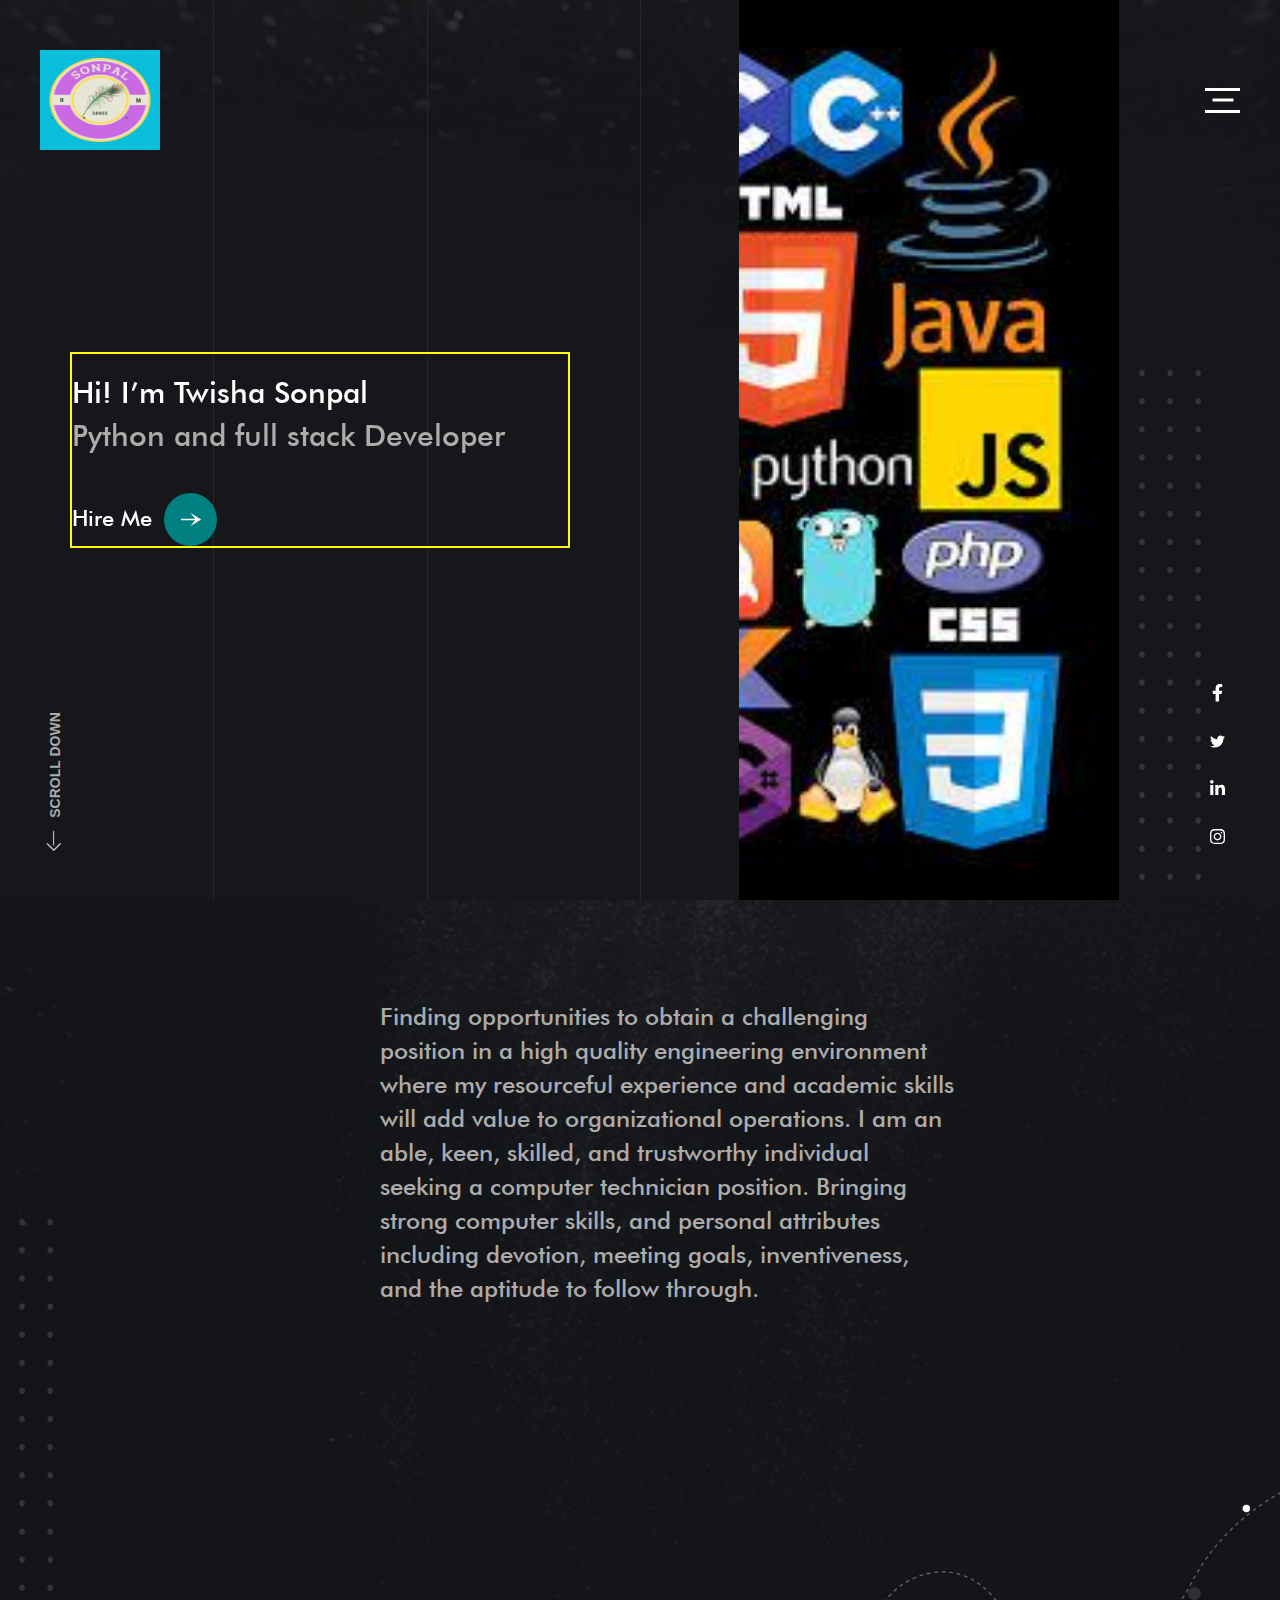
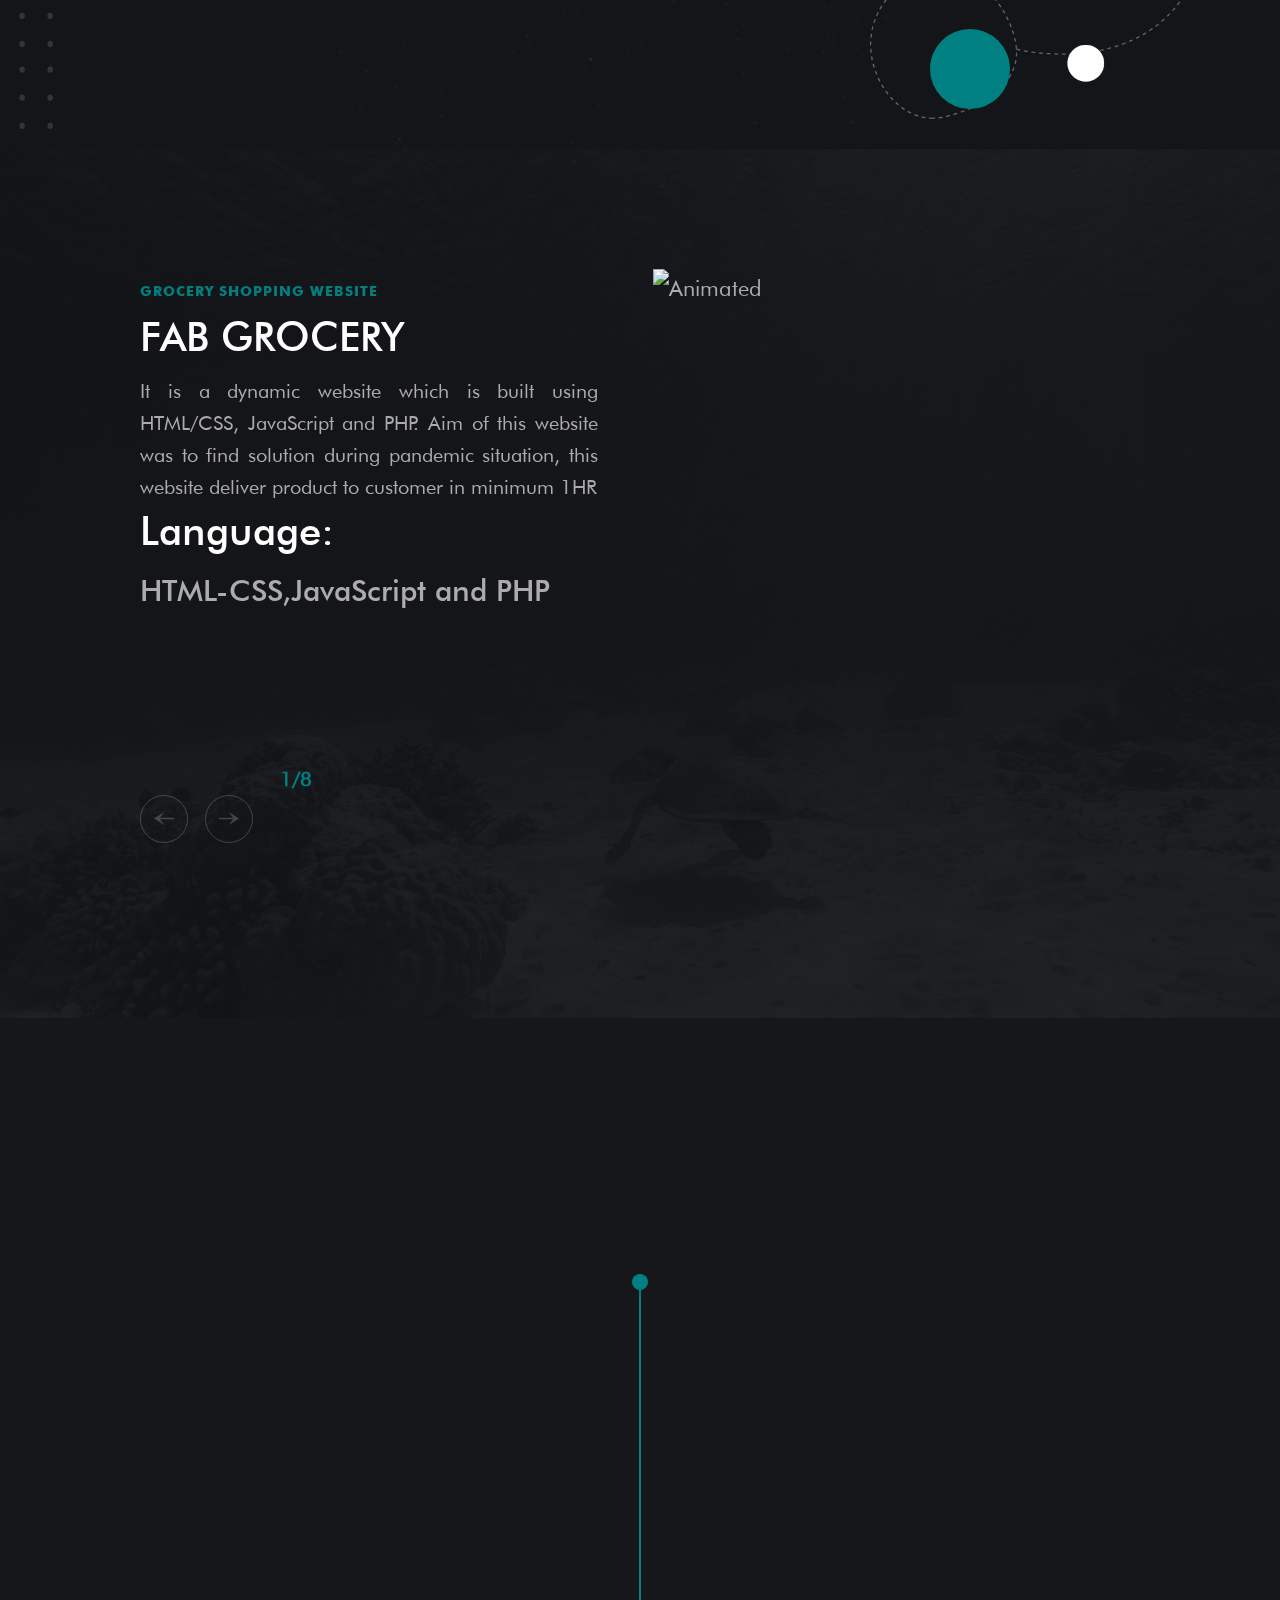
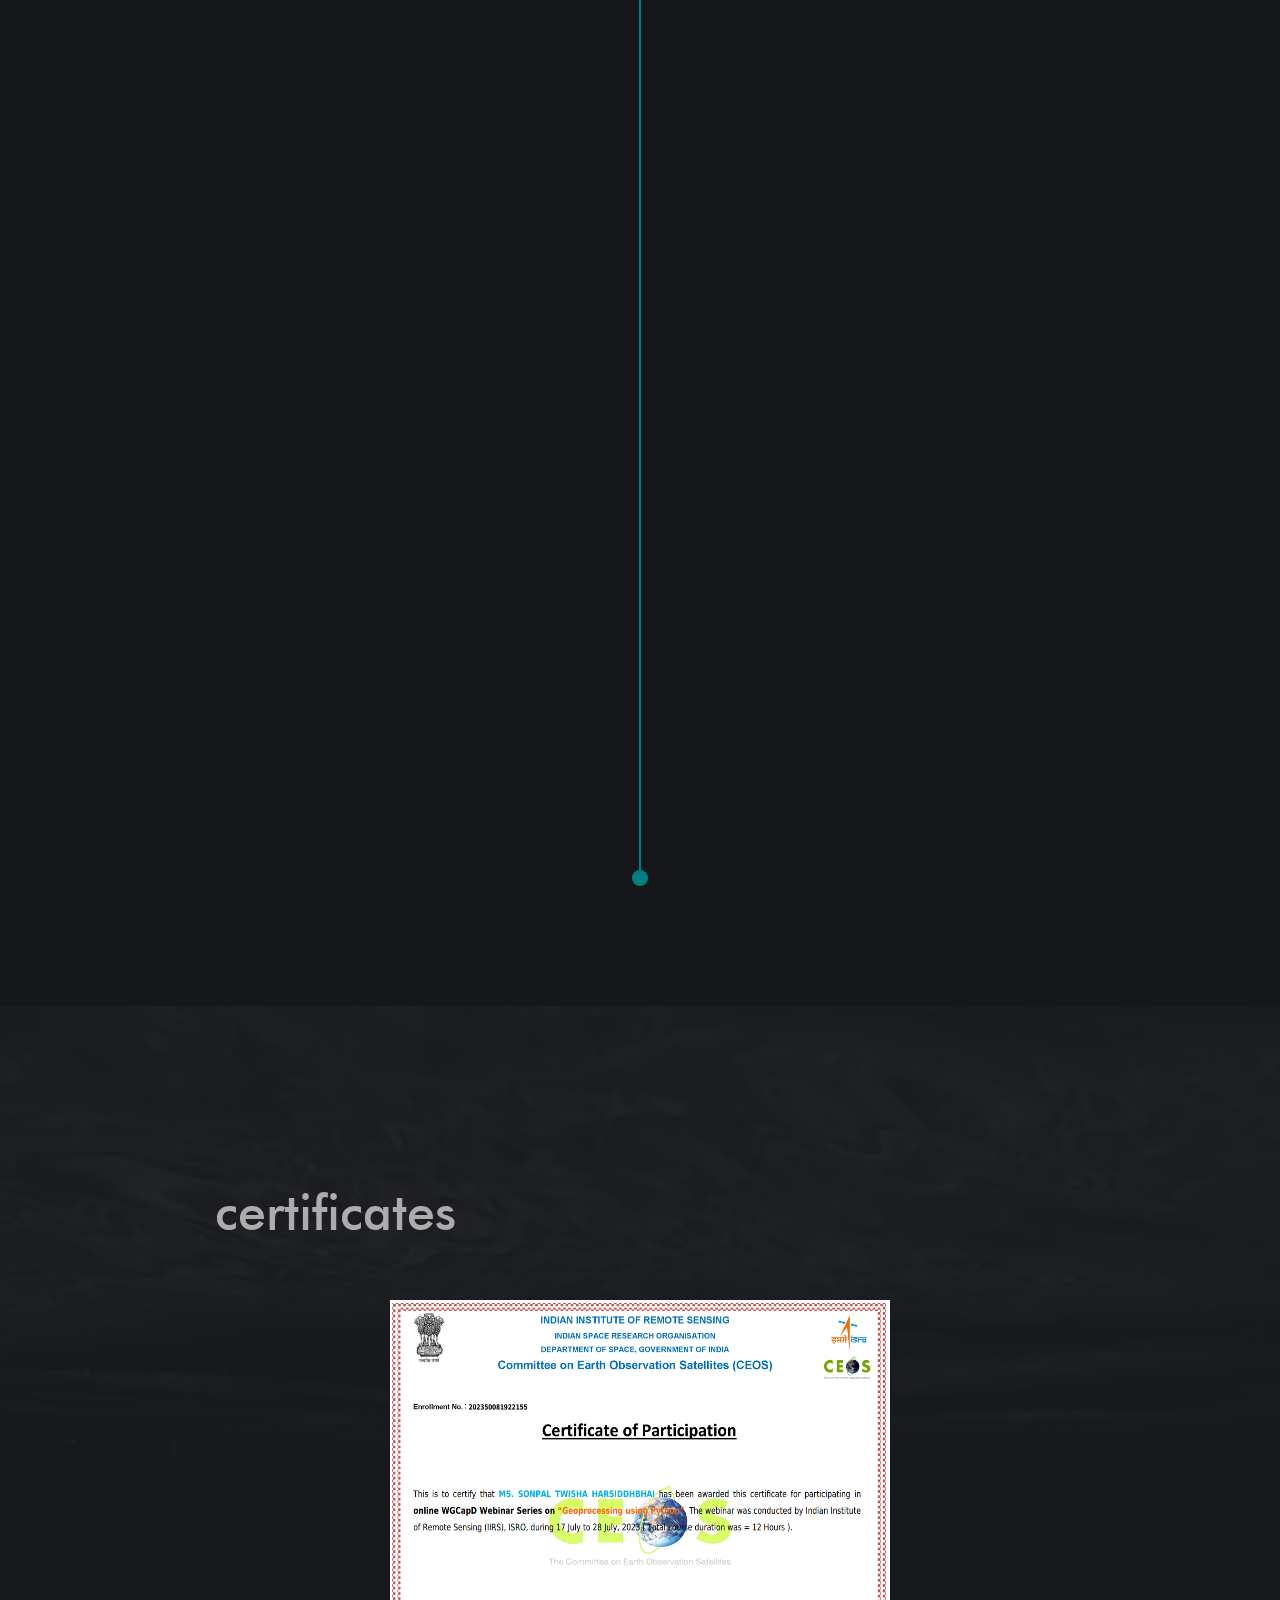
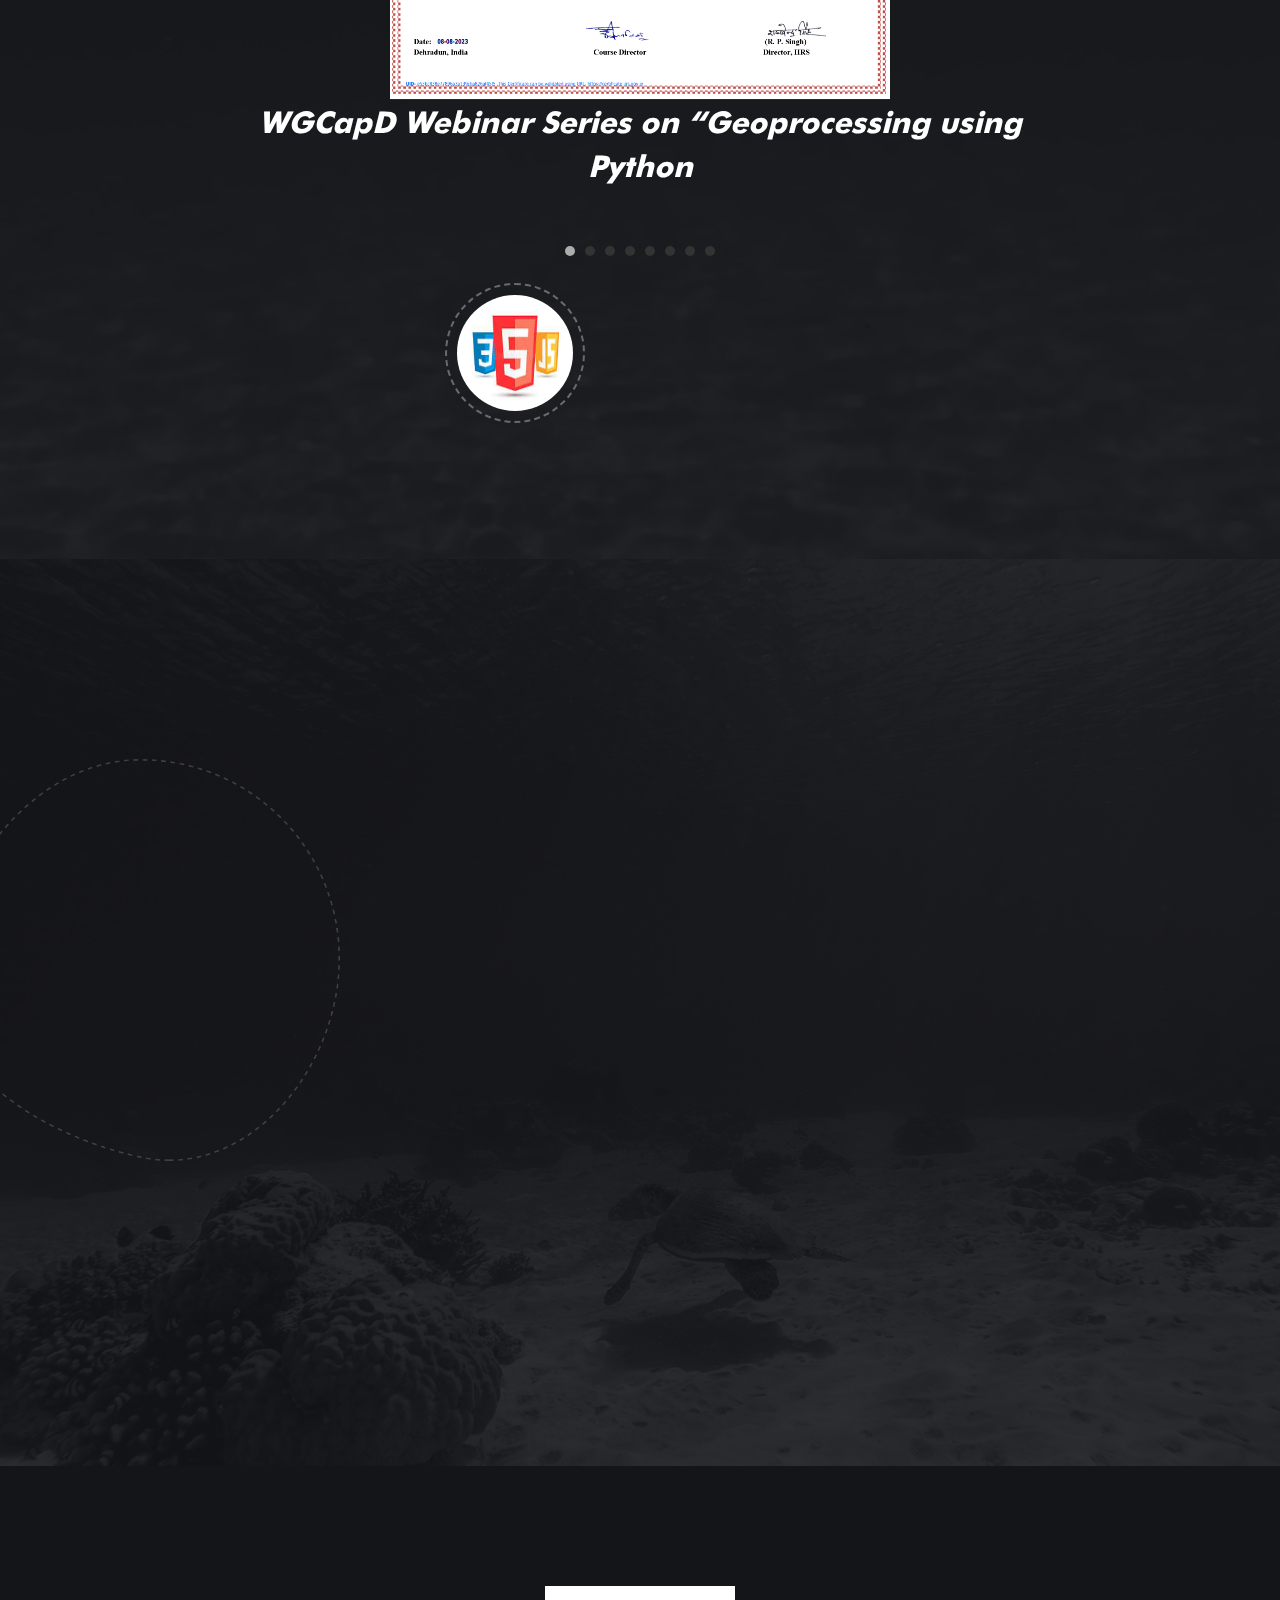
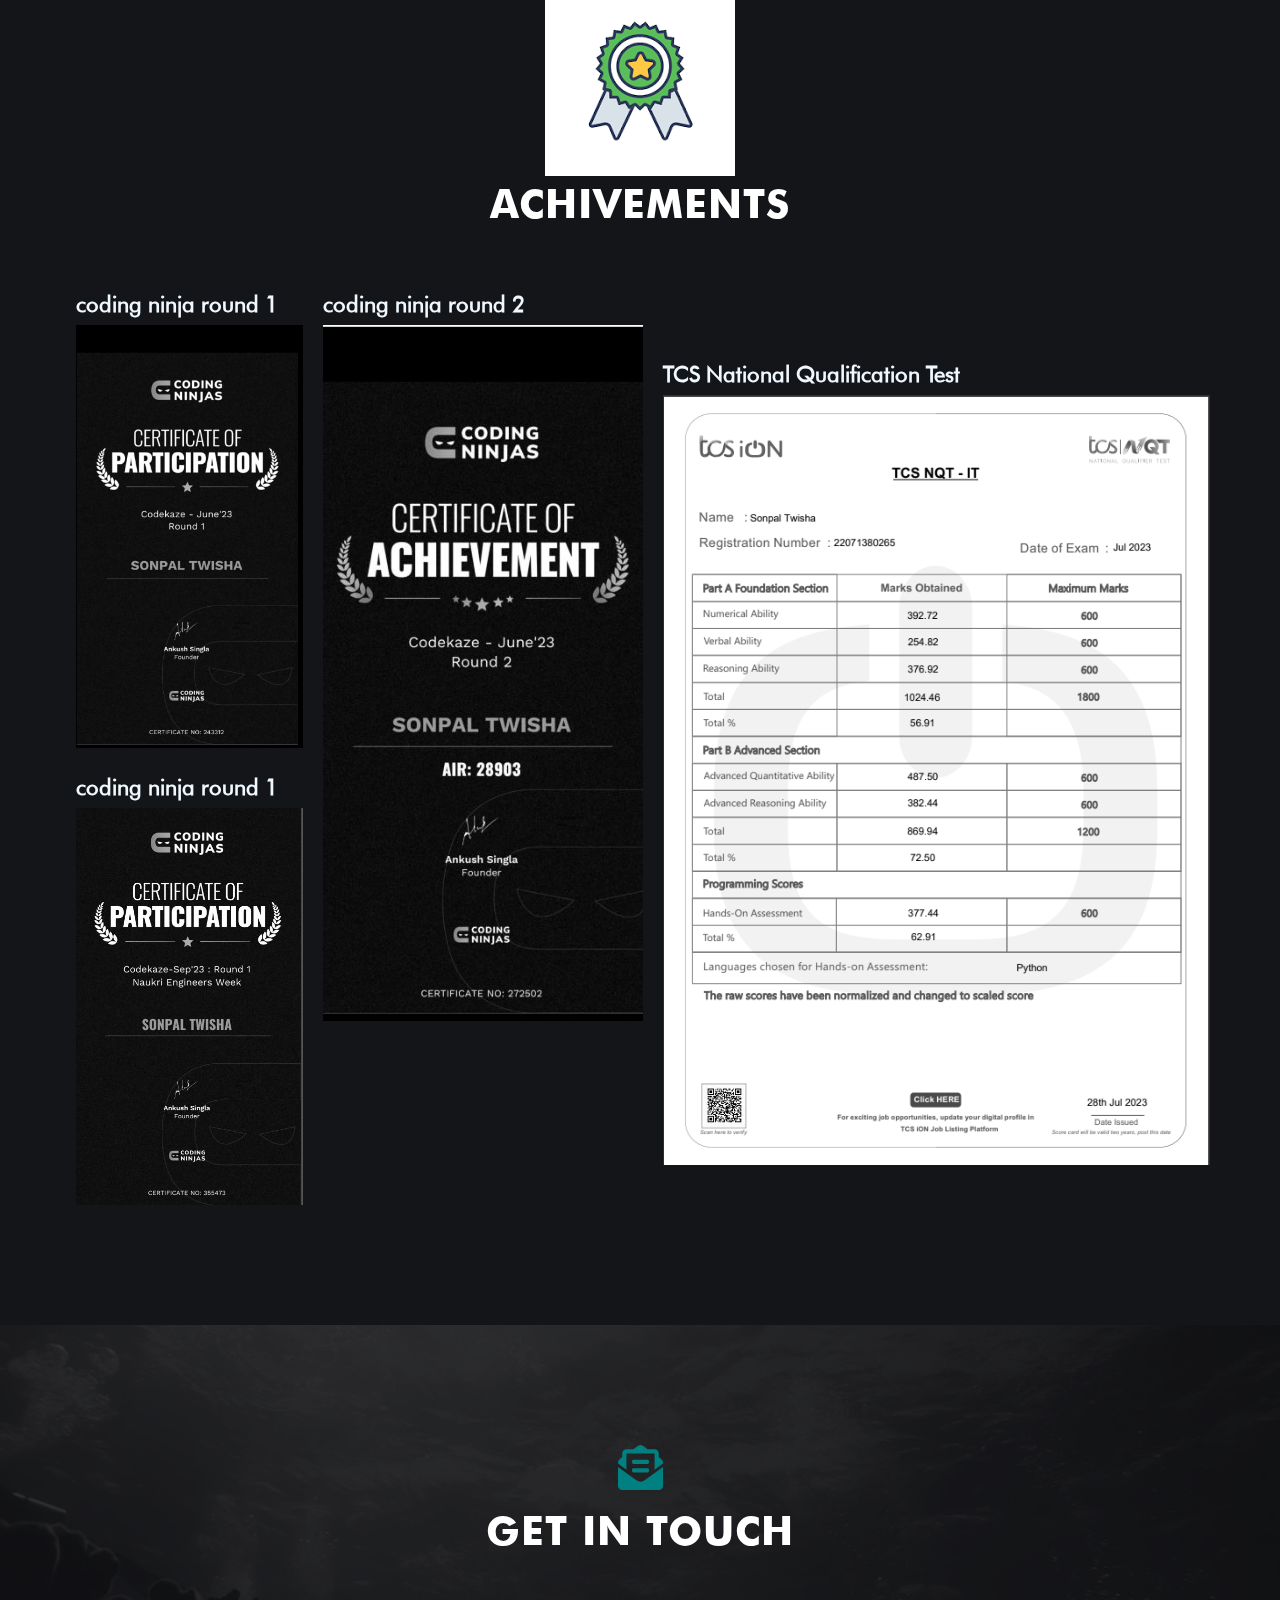
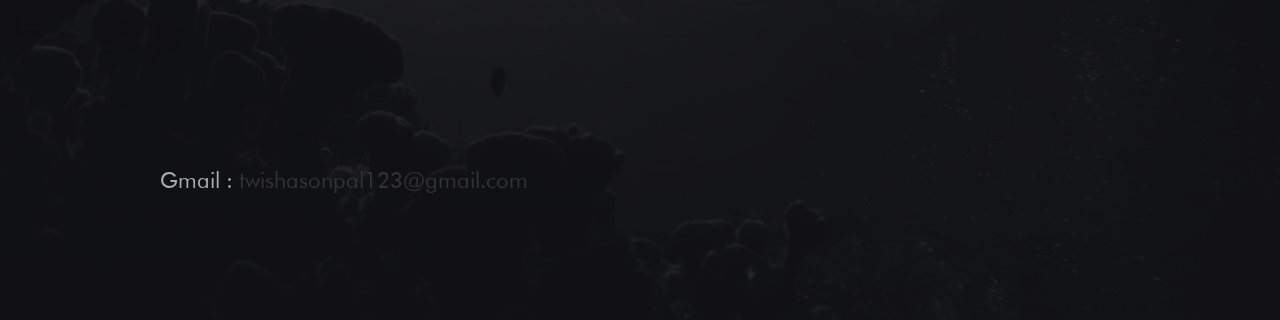
==== commit 5026207b: "Update index.html" ====
--- a/index.html
+++ b/index.html
@@ -139,7 +139,7 @@
                 <div style='border: 2px solid yellow;width: 500px;'class ="hero-content">
                     <h2 class="animate-me">Hi! I’m Twisha Sonpal</h2>
                     <h3 class="animate-me">Python and full stack Developer</h3>
-                    <a href="Twisha_final.pdf"  class=" link-default animate-me">Hire Me
+                    <a href="55.pdf"  class=" link-default animate-me">Hire Me
                         <span>
                             <img src="images/arrow-right-white.png" alt="arrow">
                         </span>
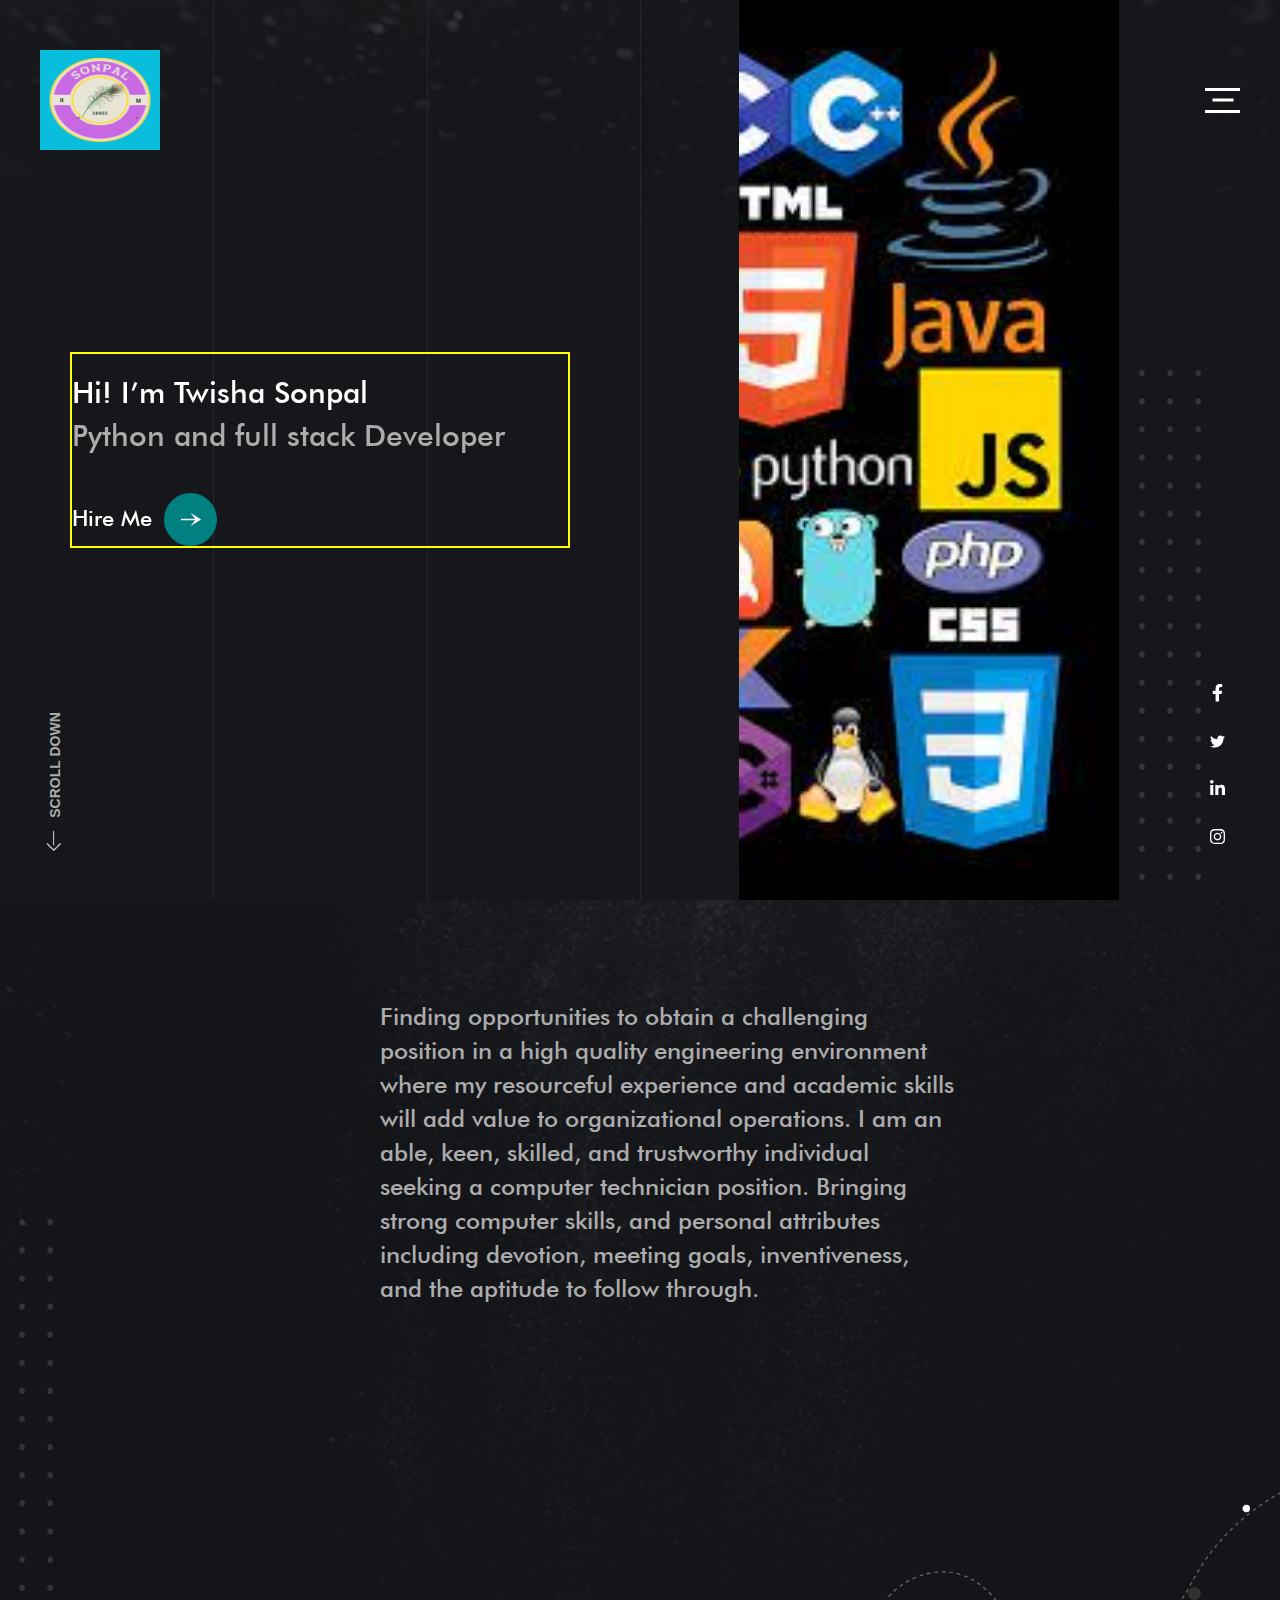
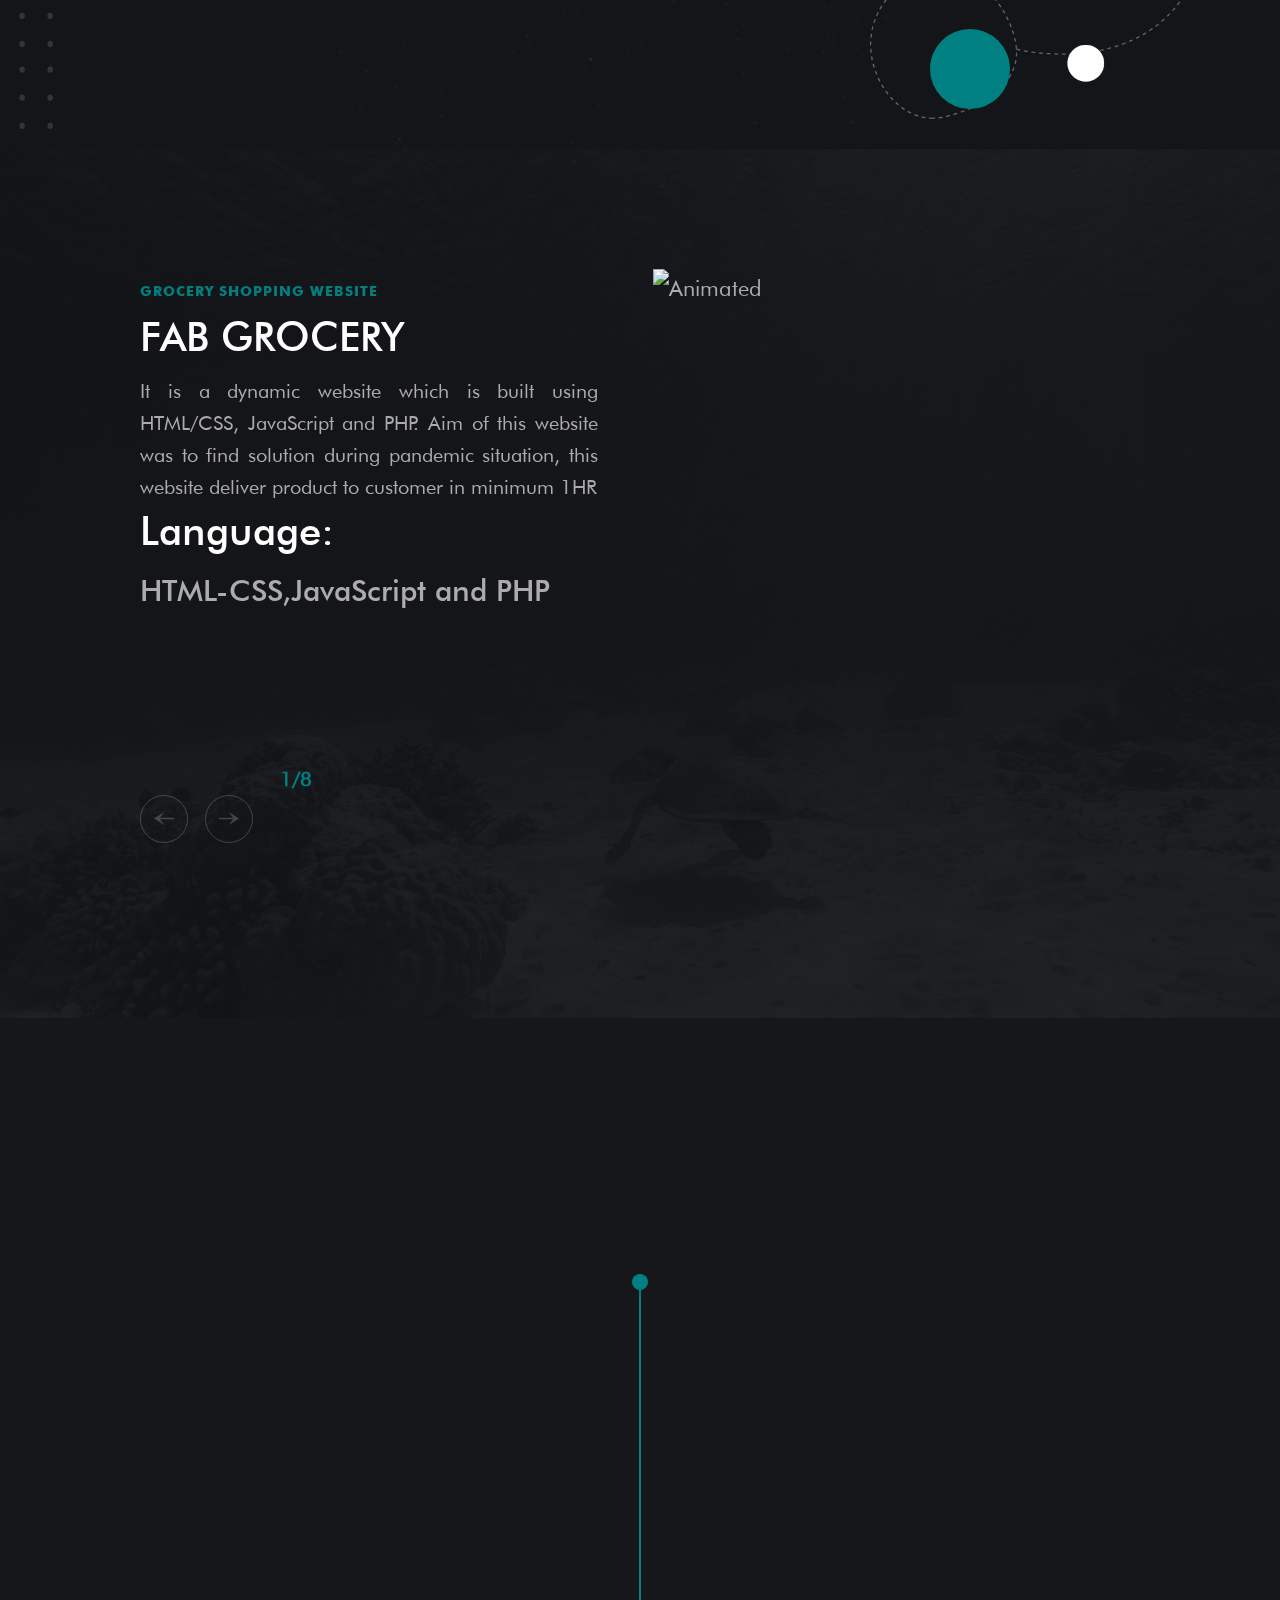
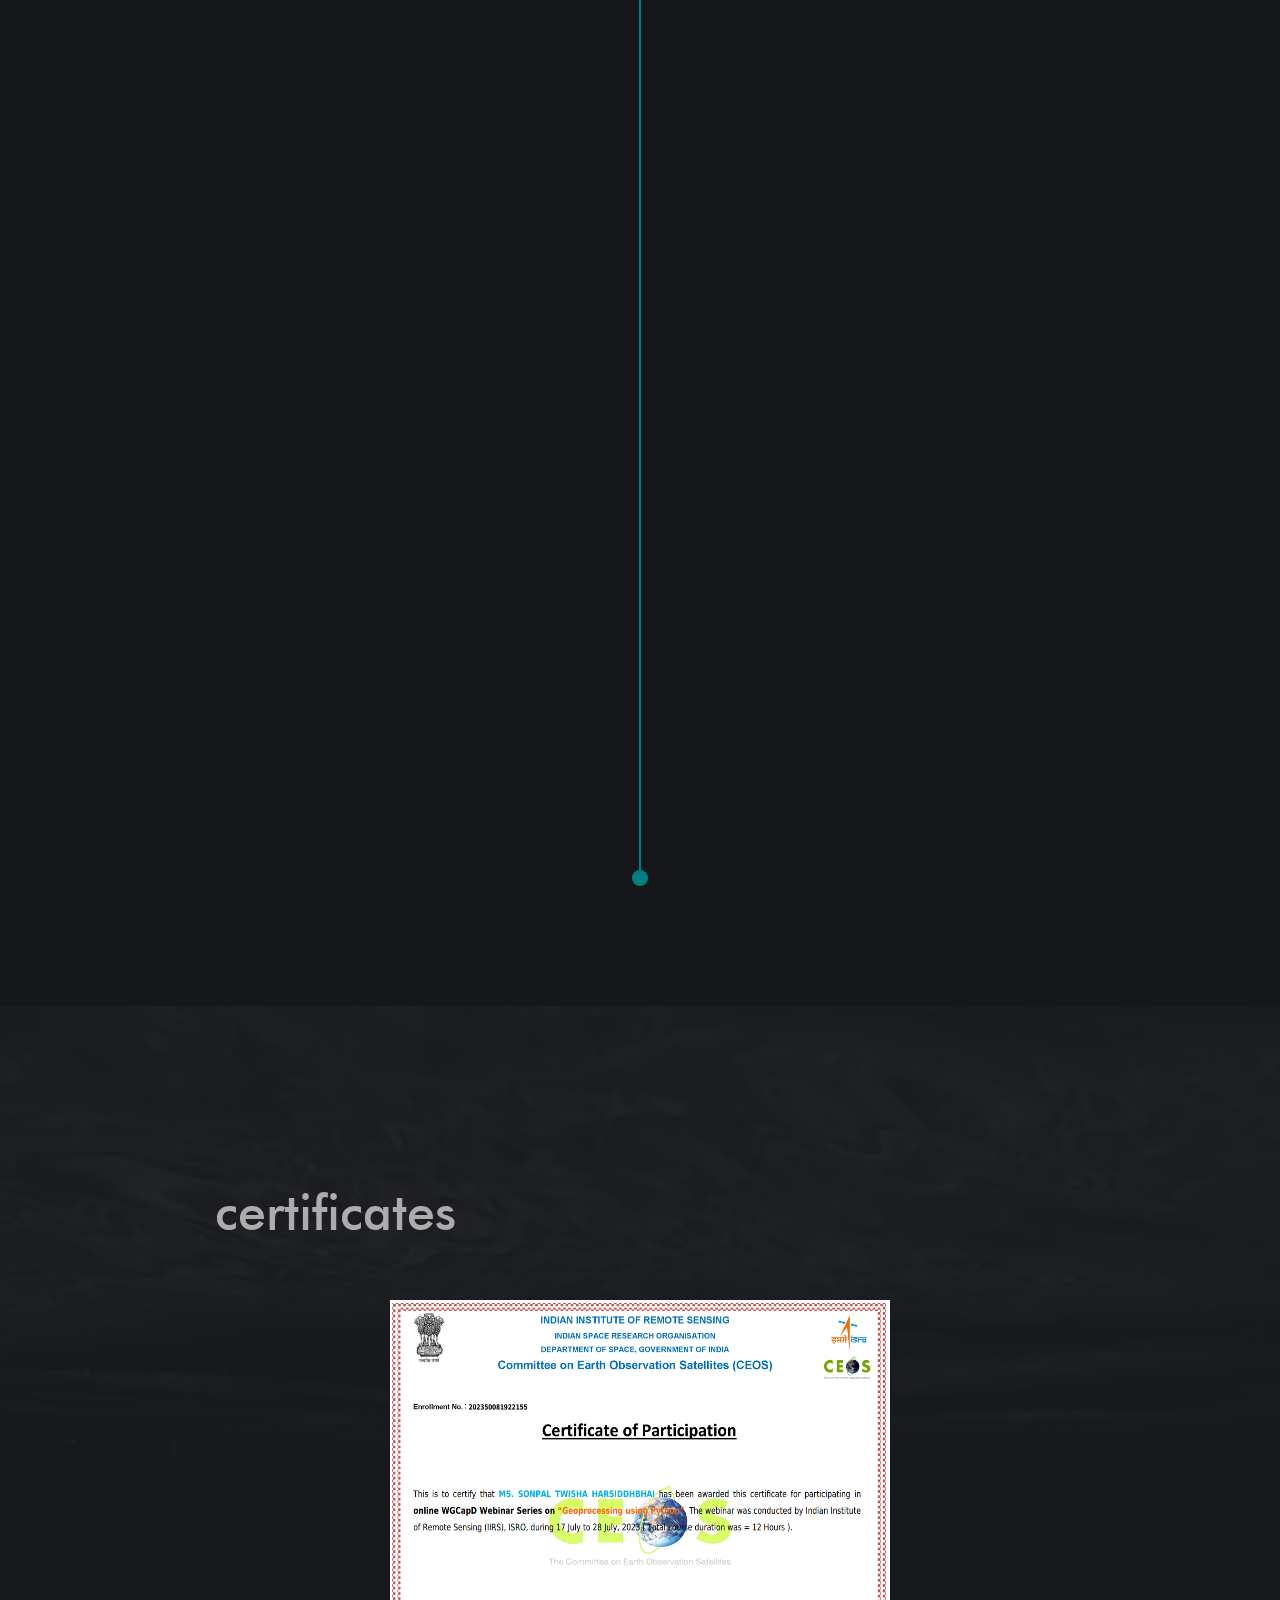
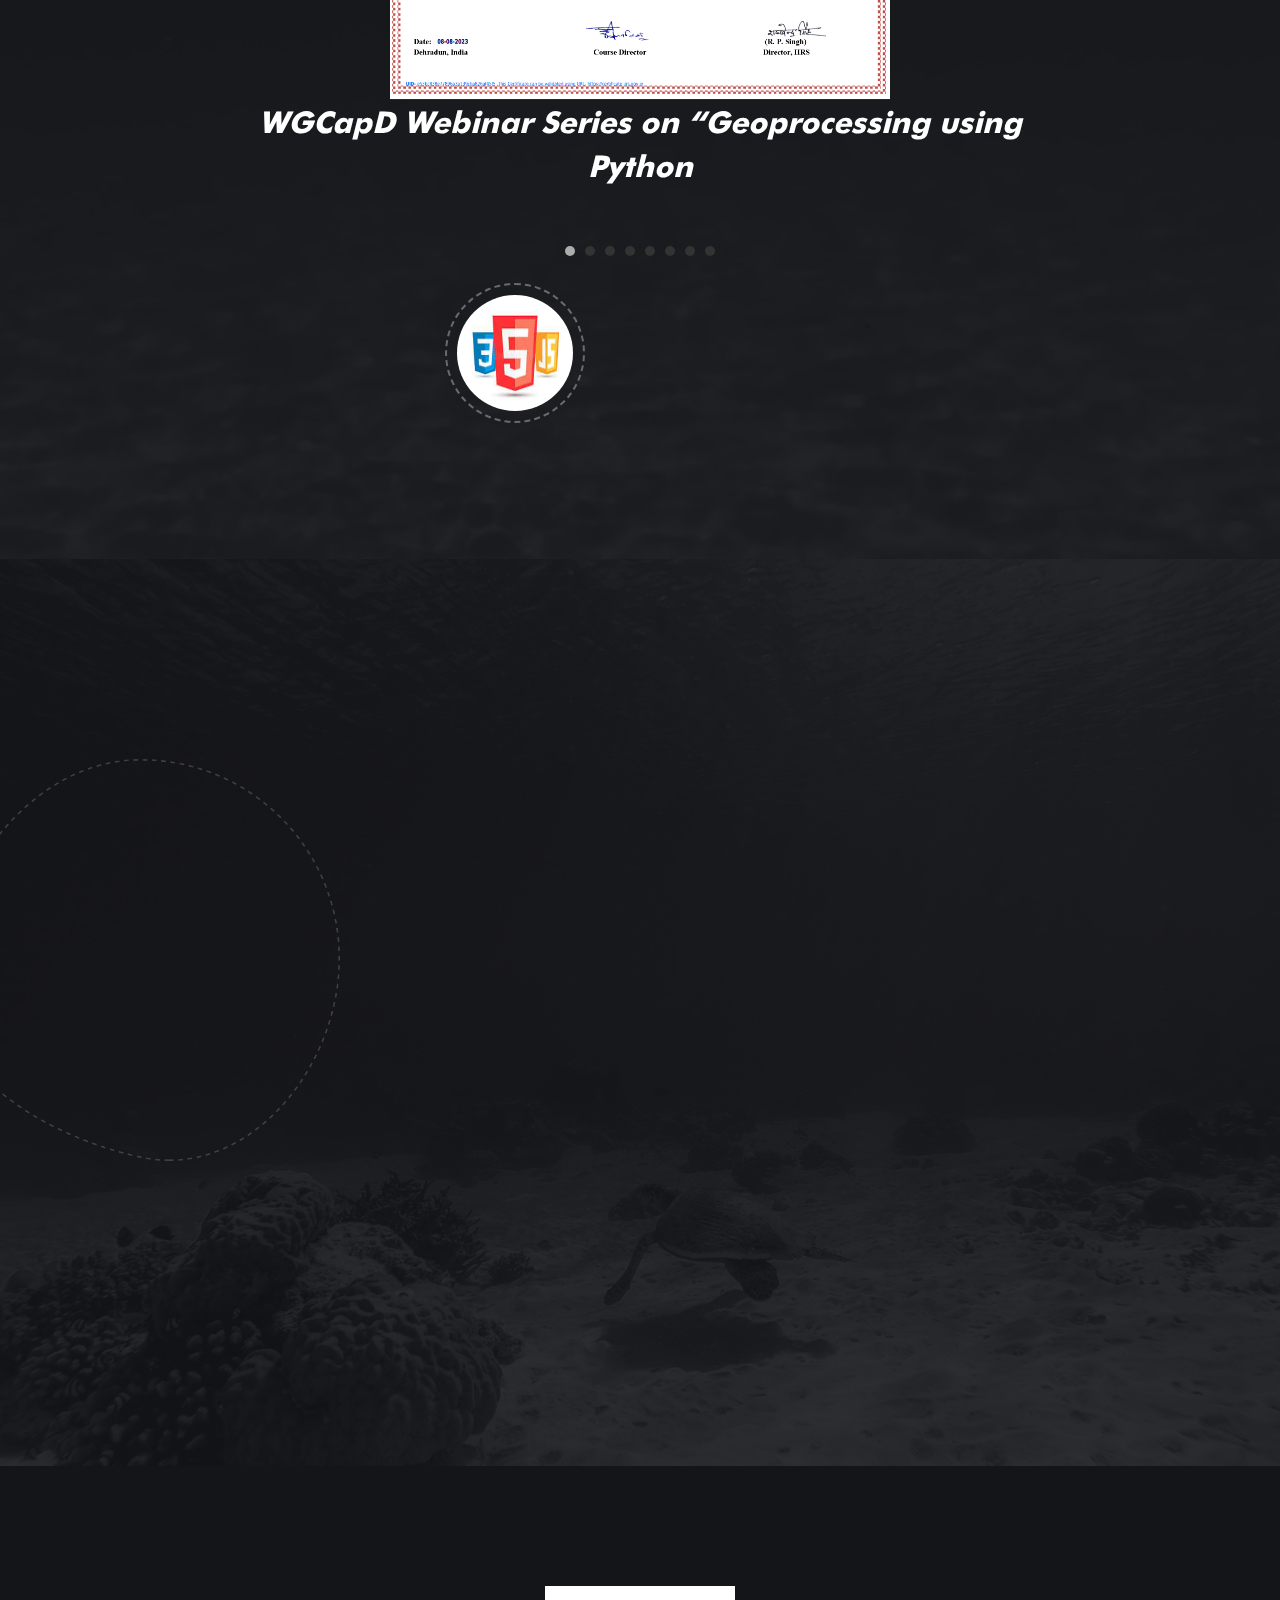
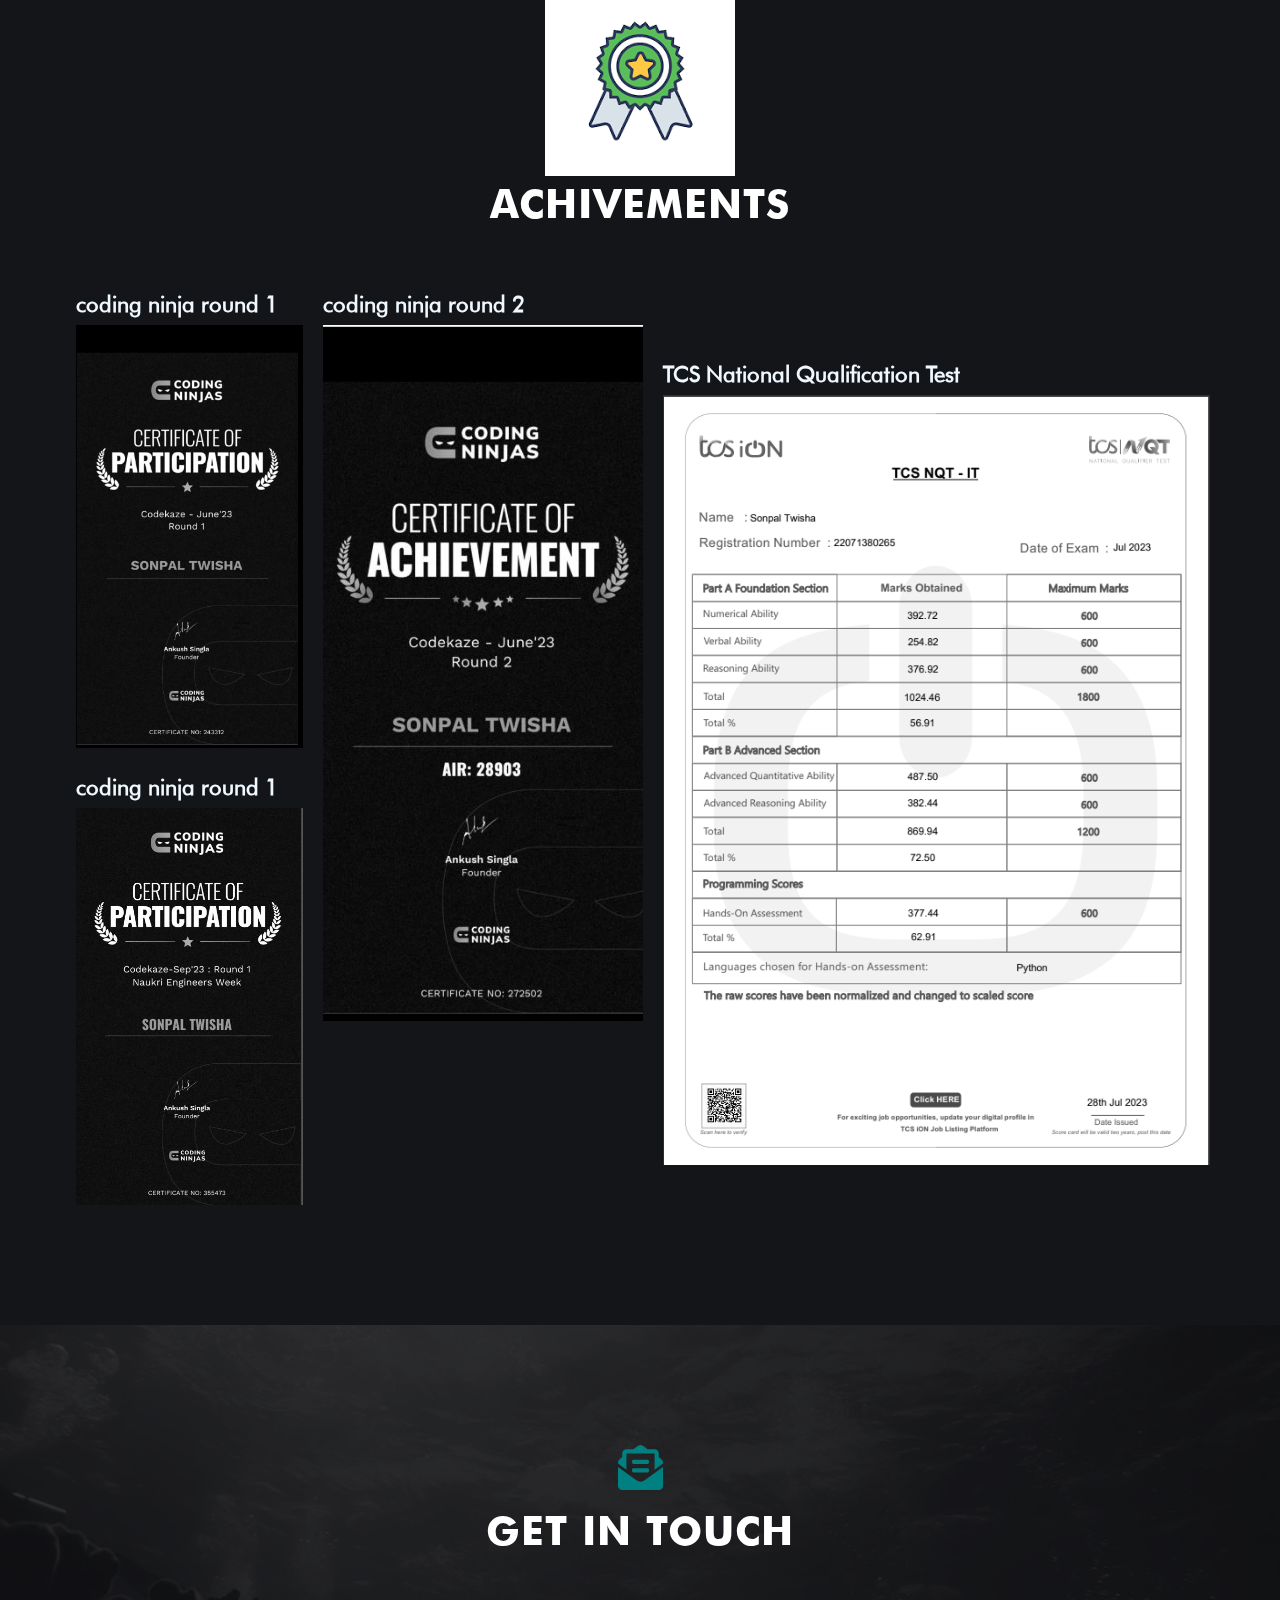
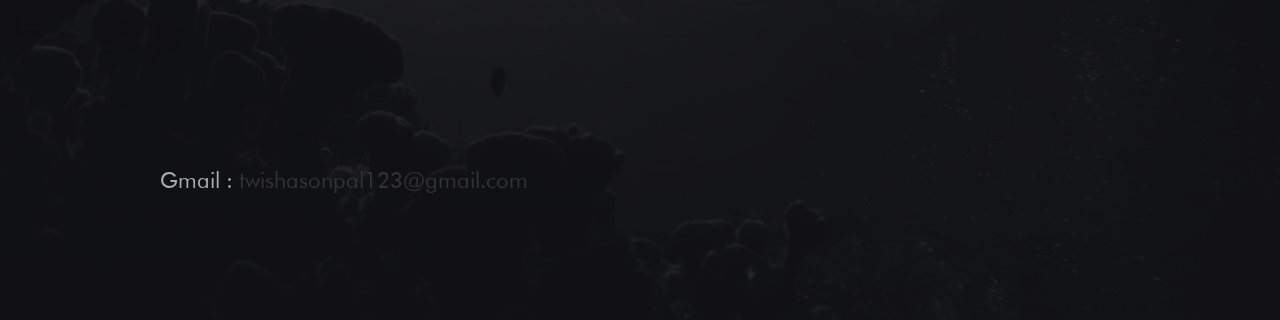
==== commit 02754f32: "Update index.html" ====
--- a/index.html
+++ b/index.html
@@ -139,7 +139,7 @@
                 <div style='border: 2px solid yellow;width: 500px;'class ="hero-content">
                     <h2 class="animate-me">Hi! I’m Twisha Sonpal</h2>
                     <h3 class="animate-me">Python and full stack Developer</h3>
-                    <a href="55.pdf"  class=" link-default animate-me">Hire Me
+                    <a href="index.html"  class=" link-default animate-me">Hire Me
                         <span>
                             <img src="images/arrow-right-white.png" alt="arrow">
                         </span>
